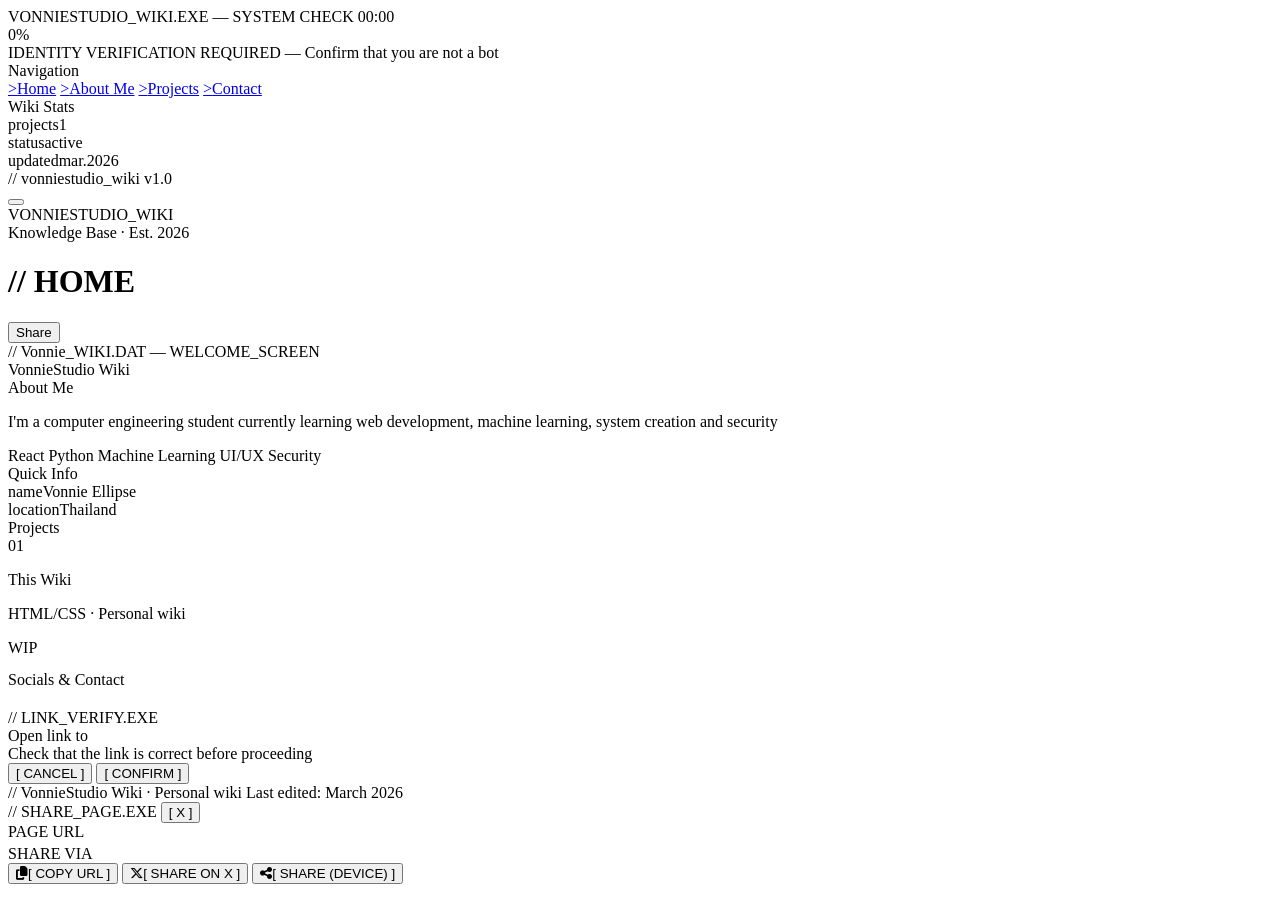
==== index.html @ 4f205978 "Update index.html" ====
<!DOCTYPE html>
<html lang="th">
<head>
<meta charset="UTF-8">
<meta name="viewport" content="width=device-width, initial-scale=1.0">
<title>VonnieStydio Wiki</title>
<link rel="stylesheet" href="style.css">
</head>
<body>

<div id="loader">
  <div class="ld-window">
    <div class="ld-titlebar">
      <span>VONNIESTUDIO_WIKI.EXE &mdash; SYSTEM CHECK</span>
      <span id="ld-time">00:00</span>
    </div>
    <div class="ld-body">
      <div class="ld-scan-rows" id="ld-scan-rows"></div>
      <div class="ld-bar-row">
        <div class="ld-bar-wrap"><div class="ld-bar-fill" id="ld-bar"></div></div>
        <div class="ld-pct" id="ld-pct">0%</div>
      </div>
      <div class="ld-captcha-wrap" id="ld-captcha">
        <div class="ld-captcha-label"><span>IDENTITY VERIFICATION REQUIRED</span> — Confirm that you are not a bot</div>
        <div id="recaptcha-box"></div>
      </div>
    </div>
  </div>
</div>
<script src="https://www.google.com/recaptcha/api.js" async defer></script>

<div id="app">

<div class="drawer-overlay" id="overlay" onclick="closeDrawer()"></div>

<aside class="drawer" id="drawer">
  <div class="drawer-nav-label">Navigation</div>
  <a class="drawer-link active" href="#"><span class="drawer-link-icon">&gt;</span>Home</a>
  <a class="drawer-link" href="#"><span class="drawer-link-icon">&gt;</span>About Me</a>
  <a class="drawer-link" href="#"><span class="drawer-link-icon">&gt;</span>Projects</a>
  <a class="drawer-link" href="#"><span class="drawer-link-icon">&gt;</span>Contact</a>
  <div class="drawer-divider"></div>
  <div class="drawer-nav-label">Wiki Stats</div>
  <div class="drawer-stats-section">
    <div class="drawer-stat-row"><span class="drawer-stat-key">projects</span><span class="drawer-stat-val">1</span></div>
    <div class="drawer-stat-row"><span class="drawer-stat-key">status</span><span class="drawer-stat-val" style="color:var(--green)">active</span></div>
    <div class="drawer-stat-row"><span class="drawer-stat-key">updated</span><span class="drawer-stat-val">mar.2026</span></div>
  </div>
  <div class="drawer-footer">// vonniestudio_wiki v1.0</div>
</aside>

<nav class="topnav">
  <div class="nav-left">
    <button class="hamburger" id="hamburger" onclick="toggleDrawer()">
      <span></span><span></span><span></span>
    </button>
  </div>
  <div class="nav-center">
    <img class="nav-logo-img" src="FSP_Logo.png" alt="logo" onerror="this.style.display='none'">
    <div class="nav-titles">
      <div class="nav-title">VONNIESTUDIO_WIKI</div>
      <div class="nav-subtitle">Knowledge Base · Est. 2026</div>
      </div>
    <img class="nav-logo-img" src="FSP_Logo.png" alt="logo" onerror="this.style.display='none'">
  </div>
</nav>

<div class="layout">
<main class="main">

  <div class="page-header">
    <h1 class="page-title">// HOME</h1>
    <div class="page-header-line"></div>
    <button class="page-btn" onclick="openShare()">Share</button>
  </div>

  <div class="wiki-banner" style="animation:cardIn .5s ease both;">
    <div class="banner-eyebrow">// Vonnie_WIKI.DAT — WELCOME_SCREEN</div>
    <div class="banner-title">Vonnie<span>Studio</span> Wiki</div>
    <div class="banner-divider"></div>
  </div>

  <div class="grid-2">
    <div class="wiki-card">
      <div class="wiki-card-header">About Me</div>
      <div class="wiki-card-body">
        <p class="about-text">I'm a computer engineering student currently learning web development, machine learning, system creation and security</p>
        <div class="tag-row">
          <span class="wiki-tag tag-cyan">React</span>
          <span class="wiki-tag tag-cyan">Python</span>
          <span class="wiki-tag tag-gold">Machine Learning</span>
          <span class="wiki-tag tag-purple">UI/UX</span>
          <span class="wiki-tag tag-green">Security</span>
        </div>
      </div>
    </div>
    <div class="wiki-card">
      <div class="wiki-card-header">Quick Info</div>
      <div class="wiki-card-body">
        <div class="info-row"><span class="info-key">name</span><span class="info-val hl">Vonnie Ellipse</span></div>
        <div class="info-row"><span class="info-key">location</span><span class="info-val">Thailand</span></div>
      </div>
    </div>
  </div>

  <div style="margin-bottom:14px;">
    <div class="wiki-card" style="animation:cardIn .4s ease .15s both;">
      <div class="wiki-card-header">Projects</div>
      <div class="wiki-card-body">
        <div class="project-entry">
          <span class="proj-num">01</span>
          <div class="proj-info">
            <p class="proj-name">This Wiki</p>
            <p class="proj-desc">HTML/CSS · Personal wiki</p>
          </div>
          <span class="proj-badge badge-wip">WIP</span>
        </div>
      </div>
    </div>
  </div>

  <div class="wiki-card" style="margin-bottom:20px;animation:cardIn .4s ease .25s both;">
    <div class="wiki-card-header">Socials &amp; Contact</div>
    <div class="wiki-card-body" id="social-grid" style="display:grid;grid-template-columns:1fr 1fr;gap:0 24px"></div>
  </div>

  <link rel="stylesheet" href="https://cdnjs.cloudflare.com/ajax/libs/font-awesome/6.5.0/css/all.min.css">
  

  <!-- LINK CONFIRM MODAL -->
  <div id="link-modal" class="link-modal-overlay" onclick="if(event.target===this)closeModal()">
    <div class="link-modal-box">
      <div class="link-modal-header">// LINK_VERIFY.EXE</div>
      <div class="link-modal-body">
        <div class="link-modal-label">Open link to <span id="modal-name"></span></div>
        <div class="link-modal-url" id="modal-url"></div>
        <div class="link-modal-warn">Check that the link is correct before proceeding</div>
        <div class="link-modal-actions">
          <button class="link-btn-cancel" onclick="closeModal()">[ CANCEL ]</button>
          <button class="link-btn-confirm" id="modal-confirm">[ CONFIRM ]</button>
        </div>
      </div>
    </div>
  </div>

</main>
</div>

<footer class="wiki-footer">
  <span>// VonnieStudio Wiki · Personal wiki</span>
  <span>Last edited: March 2026</span>
</footer>

</div>

<!-- SHARE MODAL -->
<div id="share-modal" class="share-modal-overlay" onclick="if(event.target===this)closeShare()">
  <div class="share-modal-box">
    <div class="share-modal-header">
      <span>// SHARE_PAGE.EXE</span>
      <button class="share-modal-close" onclick="closeShare()">[ X ]</button>
    </div>
    <div class="share-modal-body">
      <div class="share-label">PAGE URL</div>
      <div class="share-url-box" id="share-url-display"></div>
      <div class="share-label" style="margin-top:4px;">SHARE VIA</div>
      <div class="share-actions">
        <button class="share-btn share-btn-copy" onclick="shareAction('copy')">
          <i class="fa-solid fa-copy"></i>[ COPY URL ]
        </button>
        <button class="share-btn share-btn-x" onclick="shareAction('x')">
          <i class="fa-brands fa-x-twitter"></i>[ SHARE ON X ]
        </button>
        <button class="share-btn share-btn-native" onclick="shareAction('native')" id="share-native-btn">
          <i class="fa-solid fa-share-nodes"></i>[ SHARE (DEVICE) ]
        </button>
      </div>
      <div class="share-toast" id="share-toast"></div>
    </div>
  </div>
</div>
<script src="script.js"></script>
</body>
</html>
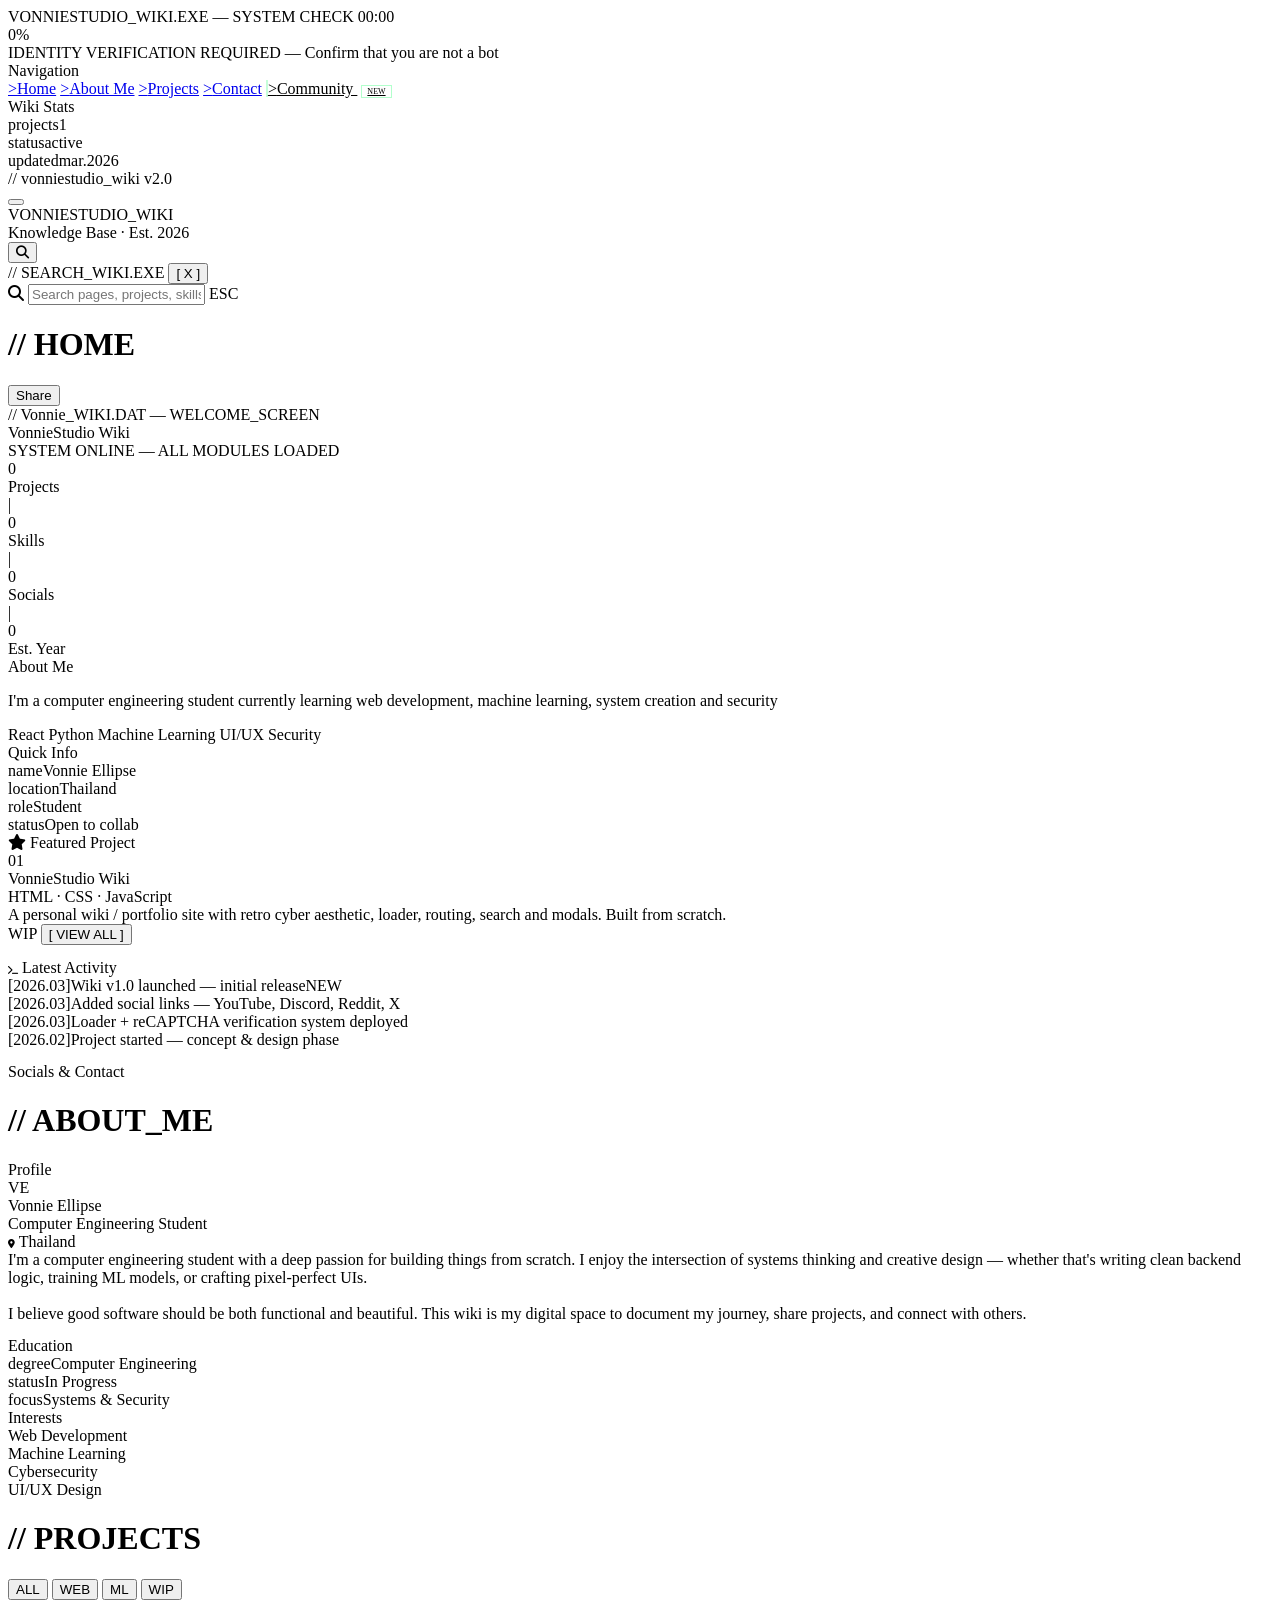
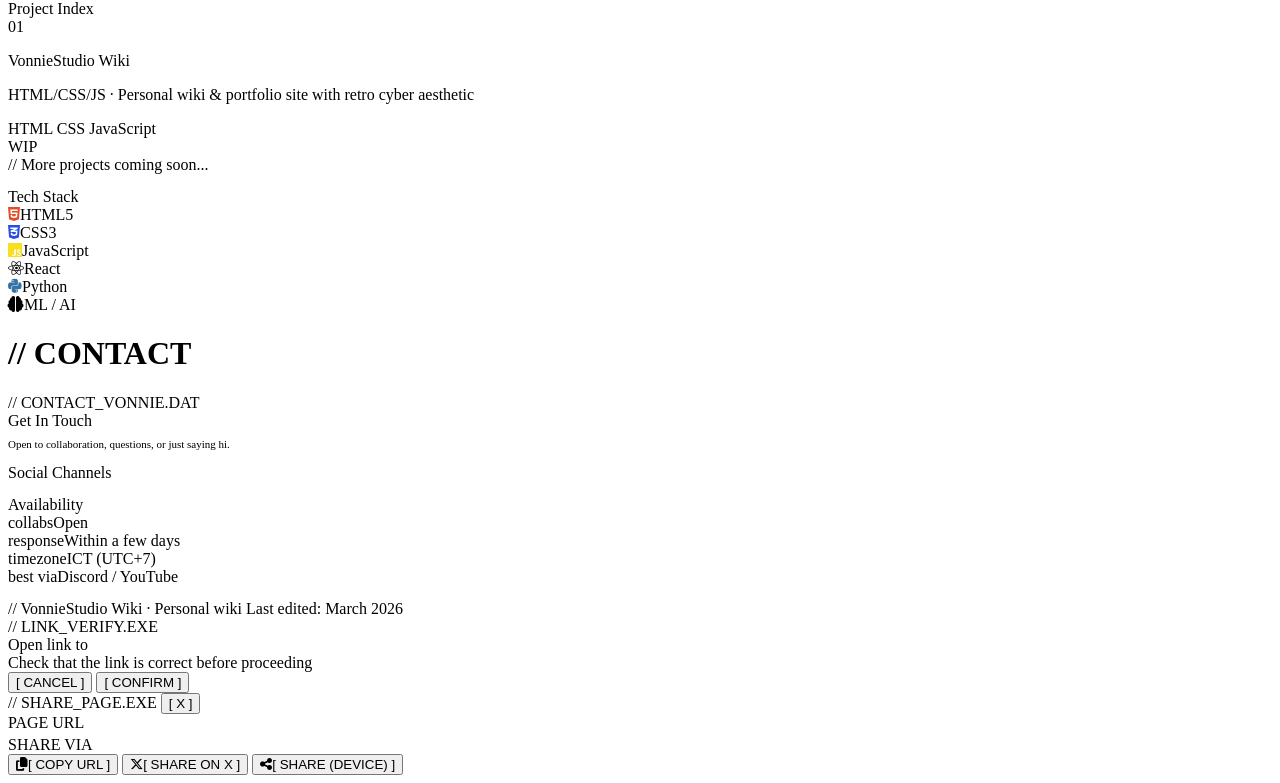
==== commit 6638a502: "Update index.html" ====
--- a/index.html
+++ b/index.html
@@ -3,11 +3,13 @@
 <head>
 <meta charset="UTF-8">
 <meta name="viewport" content="width=device-width, initial-scale=1.0">
-<title>VonnieStydio Wiki</title>
+<title>VonnieStudio Wiki</title>
 <link rel="stylesheet" href="style.css">
+<link rel="stylesheet" href="https://cdnjs.cloudflare.com/ajax/libs/font-awesome/6.5.0/css/all.min.css">
 </head>
 <body>
 
+<!-- LOADER -->
 <div id="loader">
   <div class="ld-window">
     <div class="ld-titlebar">
@@ -29,16 +31,18 @@
 </div>
 <script src="https://www.google.com/recaptcha/api.js" async defer></script>
 
+<!-- APP -->
 <div id="app">
 
 <div class="drawer-overlay" id="overlay" onclick="closeDrawer()"></div>
 
 <aside class="drawer" id="drawer">
   <div class="drawer-nav-label">Navigation</div>
-  <a class="drawer-link active" href="#"><span class="drawer-link-icon">&gt;</span>Home</a>
-  <a class="drawer-link" href="#"><span class="drawer-link-icon">&gt;</span>About Me</a>
-  <a class="drawer-link" href="#"><span class="drawer-link-icon">&gt;</span>Projects</a>
-  <a class="drawer-link" href="#"><span class="drawer-link-icon">&gt;</span>Contact</a>
+  <a class="drawer-link" data-page="home" href="#" onclick="navigate('home');closeDrawer();return false;"><span class="drawer-link-icon">&gt;</span>Home</a>
+  <a class="drawer-link" data-page="about" href="#" onclick="navigate('about');closeDrawer();return false;"><span class="drawer-link-icon">&gt;</span>About Me</a>
+  <a class="drawer-link" data-page="projects" href="#" onclick="navigate('projects');closeDrawer();return false;"><span class="drawer-link-icon">&gt;</span>Projects</a>
+  <a class="drawer-link" data-page="contact" href="#" onclick="navigate('contact');closeDrawer();return false;"><span class="drawer-link-icon">&gt;</span>Contact</a>
+  <a class="drawer-link" href="community.html" style="color:var(--green);border-left:2px solid rgba(64,255,128,.3);"><span class="drawer-link-icon">&gt;</span>Community <span style="font-size:8px;color:var(--green);border:1px solid rgba(64,255,128,.4);padding:1px 5px;margin-left:4px;">NEW</span></a>
   <div class="drawer-divider"></div>
   <div class="drawer-nav-label">Wiki Stats</div>
   <div class="drawer-stats-section">
@@ -46,7 +50,7 @@
     <div class="drawer-stat-row"><span class="drawer-stat-key">status</span><span class="drawer-stat-val" style="color:var(--green)">active</span></div>
     <div class="drawer-stat-row"><span class="drawer-stat-key">updated</span><span class="drawer-stat-val">mar.2026</span></div>
   </div>
-  <div class="drawer-footer">// vonniestudio_wiki v1.0</div>
+  <div class="drawer-footer">// vonniestudio_wiki v2.0</div>
 </aside>
 
 <nav class="topnav">
@@ -60,85 +64,263 @@
     <div class="nav-titles">
       <div class="nav-title">VONNIESTUDIO_WIKI</div>
       <div class="nav-subtitle">Knowledge Base · Est. 2026</div>
-      </div>
+    </div>
     <img class="nav-logo-img" src="FSP_Logo.png" alt="logo" onerror="this.style.display='none'">
   </div>
+  <div class="nav-right-area">
+    <button class="search-toggle-btn" id="searchToggleBtn" onclick="toggleSearch()" title="Search">
+      <i class="fa-solid fa-magnifying-glass"></i>
+    </button>
+  </div>
 </nav>
+
+<!-- SEARCH OVERLAY -->
+<div class="search-overlay" id="searchOverlay" onclick="if(event.target===this)closeSearch()">
+  <div class="search-box">
+    <div class="search-box-header">
+      <span>// SEARCH_WIKI.EXE</span>
+      <button class="search-close" onclick="closeSearch()">[ X ]</button>
+    </div>
+    <div class="search-input-wrap">
+      <i class="fa-solid fa-magnifying-glass search-icon"></i>
+      <input type="text" class="search-input" id="searchInput" placeholder="Search pages, projects, skills..." autocomplete="off" oninput="doSearch(this.value)">
+      <span class="search-shortcut">ESC</span>
+    </div>
+    <div class="search-results" id="searchResults"></div>
+  </div>
+</div>
 
 <div class="layout">
 <main class="main">
 
-  <div class="page-header">
-    <h1 class="page-title">// HOME</h1>
-    <div class="page-header-line"></div>
-    <button class="page-btn" onclick="openShare()">Share</button>
-  </div>
-
-  <div class="wiki-banner" style="animation:cardIn .5s ease both;">
-    <div class="banner-eyebrow">// Vonnie_WIKI.DAT — WELCOME_SCREEN</div>
-    <div class="banner-title">Vonnie<span>Studio</span> Wiki</div>
-    <div class="banner-divider"></div>
-  </div>
-
-  <div class="grid-2">
-    <div class="wiki-card">
-      <div class="wiki-card-header">About Me</div>
-      <div class="wiki-card-body">
-        <p class="about-text">I'm a computer engineering student currently learning web development, machine learning, system creation and security</p>
-        <div class="tag-row">
-          <span class="wiki-tag tag-cyan">React</span>
-          <span class="wiki-tag tag-cyan">Python</span>
-          <span class="wiki-tag tag-gold">Machine Learning</span>
-          <span class="wiki-tag tag-purple">UI/UX</span>
-          <span class="wiki-tag tag-green">Security</span>
-        </div>
-      </div>
-    </div>
-    <div class="wiki-card">
-      <div class="wiki-card-header">Quick Info</div>
-      <div class="wiki-card-body">
-        <div class="info-row"><span class="info-key">name</span><span class="info-val hl">Vonnie Ellipse</span></div>
-        <div class="info-row"><span class="info-key">location</span><span class="info-val">Thailand</span></div>
-      </div>
-    </div>
-  </div>
-
-  <div style="margin-bottom:14px;">
-    <div class="wiki-card" style="animation:cardIn .4s ease .15s both;">
-      <div class="wiki-card-header">Projects</div>
-      <div class="wiki-card-body">
-        <div class="project-entry">
+  <!-- ===== HOME PAGE ===== -->
+  <div class="page" id="page-home">
+    <div class="page-header">
+      <h1 class="page-title">// HOME</h1>
+      <div class="page-header-line"></div>
+      <button class="page-btn" onclick="openShare()">Share</button>
+    </div>
+
+    <div class="wiki-banner" style="animation:cardIn .5s ease both;">
+      <div class="banner-eyebrow">// Vonnie_WIKI.DAT — WELCOME_SCREEN</div>
+      <div class="banner-title" id="typedTitle">Vonnie<span>Studio</span> Wiki</div>
+      <div class="banner-divider"></div>
+      <div class="banner-glitch-line" id="glitchLine">SYSTEM ONLINE — ALL MODULES LOADED</div>
+    </div>
+
+    <!-- Stats Counter Row -->
+    <div class="stats-row" style="animation:cardIn .4s ease .05s both;">
+      <div class="stat-block">
+        <div class="stat-num" data-count="1">0</div>
+        <div class="stat-label">Projects</div>
+      </div>
+      <div class="stat-sep">|</div>
+      <div class="stat-block">
+        <div class="stat-num" data-count="5">0</div>
+        <div class="stat-label">Skills</div>
+      </div>
+      <div class="stat-sep">|</div>
+      <div class="stat-block">
+        <div class="stat-num" data-count="4">0</div>
+        <div class="stat-label">Socials</div>
+      </div>
+      <div class="stat-sep">|</div>
+      <div class="stat-block">
+        <div class="stat-num" data-count="2026">0</div>
+        <div class="stat-label">Est. Year</div>
+      </div>
+    </div>
+
+    <div class="grid-2" style="animation:cardIn .4s ease .08s both;">
+      <div class="wiki-card">
+        <div class="wiki-card-header">About Me</div>
+        <div class="wiki-card-body">
+          <p class="about-text">I'm a computer engineering student currently learning web development, machine learning, system creation and security</p>
+          <div class="tag-row">
+            <span class="wiki-tag tag-cyan">React</span>
+            <span class="wiki-tag tag-cyan">Python</span>
+            <span class="wiki-tag tag-gold">Machine Learning</span>
+            <span class="wiki-tag tag-purple">UI/UX</span>
+            <span class="wiki-tag tag-green">Security</span>
+          </div>
+        </div>
+      </div>
+      <div class="wiki-card">
+        <div class="wiki-card-header">Quick Info</div>
+        <div class="wiki-card-body">
+          <div class="info-row"><span class="info-key">name</span><span class="info-val hl">Vonnie Ellipse</span></div>
+          <div class="info-row"><span class="info-key">location</span><span class="info-val">Thailand</span></div>
+          <div class="info-row"><span class="info-key">role</span><span class="info-val">Student</span></div>
+          <div class="info-row"><span class="info-key">status</span><span class="info-val" style="color:var(--green)">Open to collab</span></div>
+        </div>
+      </div>
+    </div>
+
+    <!-- Featured Project -->
+    <div class="wiki-card featured-project-card" style="margin-bottom:14px;animation:cardIn .4s ease .12s both;">
+      <div class="wiki-card-header"><i class="fa-solid fa-star"></i> Featured Project</div>
+      <div class="wiki-card-body">
+        <div class="featured-proj-inner">
+          <div class="featured-proj-left">
+            <div class="featured-proj-num">01</div>
+            <div>
+              <div class="featured-proj-name">VonnieStudio Wiki</div>
+              <div class="featured-proj-tech">HTML · CSS · JavaScript</div>
+              <div class="featured-proj-desc">A personal wiki / portfolio site with retro cyber aesthetic, loader, routing, search and modals. Built from scratch.</div>
+            </div>
+          </div>
+          <div class="featured-proj-right">
+            <span class="proj-badge badge-wip">WIP</span>
+            <button class="featured-proj-btn" onclick="navigate('projects')">[ VIEW ALL ]</button>
+          </div>
+        </div>
+      </div>
+    </div>
+
+    <!-- Latest Activity Log -->
+    <div class="wiki-card" style="margin-bottom:14px;animation:cardIn .4s ease .16s both;">
+      <div class="wiki-card-header"><i class="fa-solid fa-terminal" style="font-size:9px;color:var(--cyan)"></i> Latest Activity</div>
+      <div class="wiki-card-body">
+        <div class="log-entry"><span class="log-date">[2026.03]</span><span class="log-msg">Wiki v1.0 launched — initial release</span><span class="log-badge log-new">NEW</span></div>
+        <div class="log-entry"><span class="log-date">[2026.03]</span><span class="log-msg">Added social links — YouTube, Discord, Reddit, X</span></div>
+        <div class="log-entry"><span class="log-date">[2026.03]</span><span class="log-msg">Loader + reCAPTCHA verification system deployed</span></div>
+        <div class="log-entry"><span class="log-date">[2026.02]</span><span class="log-msg">Project started — concept &amp; design phase</span></div>
+      </div>
+    </div>
+
+    <div class="wiki-card" style="margin-bottom:20px;animation:cardIn .4s ease .2s both;">
+      <div class="wiki-card-header">Socials &amp; Contact</div>
+      <div class="wiki-card-body" id="social-grid" style="display:grid;grid-template-columns:1fr 1fr;gap:0 24px"></div>
+    </div>
+  </div>
+
+  <!-- ===== ABOUT PAGE ===== -->
+  <div class="page hidden" id="page-about">
+    <div class="page-header">
+      <h1 class="page-title">// ABOUT_ME</h1>
+      <div class="page-header-line"></div>
+    </div>
+    <div class="wiki-card" style="margin-bottom:14px;animation:cardIn .4s ease both;">
+      <div class="wiki-card-header">Profile</div>
+      <div class="wiki-card-body">
+        <div class="profile-block">
+          <div class="profile-avatar">
+            <div class="profile-avatar-inner">VE</div>
+          </div>
+          <div class="profile-info">
+            <div class="profile-name">Vonnie Ellipse</div>
+            <div class="profile-role">Computer Engineering Student</div>
+            <div class="profile-loc"><i class="fa-solid fa-location-dot" style="color:var(--cyan);font-size:9px;"></i> Thailand</div>
+          </div>
+        </div>
+        <div class="about-long-text">
+          I'm a computer engineering student with a deep passion for building things from scratch. I enjoy the intersection of systems thinking and creative design — whether that's writing clean backend logic, training ML models, or crafting pixel-perfect UIs.<br><br>
+          I believe good software should be both functional and beautiful. This wiki is my digital space to document my journey, share projects, and connect with others.
+        </div>
+      </div>
+    </div>
+
+    <div class="grid-2" style="animation:cardIn .4s ease .12s both;">
+      <div class="wiki-card">
+        <div class="wiki-card-header">Education</div>
+        <div class="wiki-card-body">
+          <div class="info-row"><span class="info-key">degree</span><span class="info-val">Computer Engineering</span></div>
+          <div class="info-row"><span class="info-key">status</span><span class="info-val" style="color:var(--green)">In Progress</span></div>
+          <div class="info-row"><span class="info-key">focus</span><span class="info-val">Systems & Security</span></div>
+        </div>
+      </div>
+      <div class="wiki-card">
+        <div class="wiki-card-header">Interests</div>
+        <div class="wiki-card-body">
+          <div class="tag-row" style="flex-direction:column;gap:6px;">
+            <div><span class="wiki-tag tag-cyan">Web Development</span></div>
+            <div><span class="wiki-tag tag-gold">Machine Learning</span></div>
+            <div><span class="wiki-tag tag-green">Cybersecurity</span></div>
+            <div><span class="wiki-tag tag-purple">UI/UX Design</span></div>
+          </div>
+        </div>
+      </div>
+    </div>
+  </div>
+
+  <!-- ===== PROJECTS PAGE ===== -->
+  <div class="page hidden" id="page-projects">
+    <div class="page-header">
+      <h1 class="page-title">// PROJECTS</h1>
+      <div class="page-header-line"></div>
+      <div class="proj-filter-row">
+        <button class="proj-filter active" data-filter="all" onclick="filterProjects('all')">ALL</button>
+        <button class="proj-filter" data-filter="web" onclick="filterProjects('web')">WEB</button>
+        <button class="proj-filter" data-filter="ml" onclick="filterProjects('ml')">ML</button>
+        <button class="proj-filter" data-filter="wip" onclick="filterProjects('wip')">WIP</button>
+      </div>
+    </div>
+
+    <div class="wiki-card" style="margin-bottom:14px;animation:cardIn .4s ease both;">
+      <div class="wiki-card-header">Project Index</div>
+      <div class="wiki-card-body" id="projects-list">
+        <div class="project-entry" data-tags="web wip">
           <span class="proj-num">01</span>
           <div class="proj-info">
-            <p class="proj-name">This Wiki</p>
-            <p class="proj-desc">HTML/CSS · Personal wiki</p>
+            <p class="proj-name">VonnieStudio Wiki</p>
+            <p class="proj-desc">HTML/CSS/JS · Personal wiki &amp; portfolio site with retro cyber aesthetic</p>
+            <div class="tag-row" style="margin-top:6px;">
+              <span class="wiki-tag tag-cyan">HTML</span>
+              <span class="wiki-tag tag-cyan">CSS</span>
+              <span class="wiki-tag tag-cyan">JavaScript</span>
+            </div>
           </div>
           <span class="proj-badge badge-wip">WIP</span>
         </div>
-      </div>
-    </div>
-  </div>
-
-  <div class="wiki-card" style="margin-bottom:20px;animation:cardIn .4s ease .25s both;">
-    <div class="wiki-card-header">Socials &amp; Contact</div>
-    <div class="wiki-card-body" id="social-grid" style="display:grid;grid-template-columns:1fr 1fr;gap:0 24px"></div>
-  </div>
-
-  <link rel="stylesheet" href="https://cdnjs.cloudflare.com/ajax/libs/font-awesome/6.5.0/css/all.min.css">
-  
-
-  <!-- LINK CONFIRM MODAL -->
-  <div id="link-modal" class="link-modal-overlay" onclick="if(event.target===this)closeModal()">
-    <div class="link-modal-box">
-      <div class="link-modal-header">// LINK_VERIFY.EXE</div>
-      <div class="link-modal-body">
-        <div class="link-modal-label">Open link to <span id="modal-name"></span></div>
-        <div class="link-modal-url" id="modal-url"></div>
-        <div class="link-modal-warn">Check that the link is correct before proceeding</div>
-        <div class="link-modal-actions">
-          <button class="link-btn-cancel" onclick="closeModal()">[ CANCEL ]</button>
-          <button class="link-btn-confirm" id="modal-confirm">[ CONFIRM ]</button>
-        </div>
+        <div class="proj-empty-hint">
+          <span class="proj-empty-text">// More projects coming soon...</span>
+        </div>
+      </div>
+    </div>
+
+    <div class="wiki-card" style="animation:cardIn .4s ease .08s both;">
+      <div class="wiki-card-header">Tech Stack</div>
+      <div class="wiki-card-body">
+        <div class="stack-grid">
+          <div class="stack-item"><i class="fa-brands fa-html5" style="color:#e34c26"></i><span>HTML5</span></div>
+          <div class="stack-item"><i class="fa-brands fa-css3-alt" style="color:#264de4"></i><span>CSS3</span></div>
+          <div class="stack-item"><i class="fa-brands fa-js" style="color:#f7df1e"></i><span>JavaScript</span></div>
+          <div class="stack-item"><i class="fa-brands fa-react" style="color:var(--cyan)"></i><span>React</span></div>
+          <div class="stack-item"><i class="fa-brands fa-python" style="color:#3572A5"></i><span>Python</span></div>
+          <div class="stack-item"><i class="fa-solid fa-brain" style="color:var(--purple)"></i><span>ML / AI</span></div>
+        </div>
+      </div>
+    </div>
+  </div>
+
+  <!-- ===== CONTACT PAGE ===== -->
+  <div class="page hidden" id="page-contact">
+    <div class="page-header">
+      <h1 class="page-title">// CONTACT</h1>
+      <div class="page-header-line"></div>
+    </div>
+
+    <div class="wiki-banner" style="animation:cardIn .4s ease both;margin-bottom:14px;">
+      <div class="banner-eyebrow">// CONTACT_VONNIE.DAT</div>
+      <div class="banner-title" style="font-size:16px;">Get In Touch</div>
+      <div class="banner-divider"></div>
+      <div style="font-family:var(--mono);font-size:11px;color:var(--text-sub);margin-top:8px;">
+        Open to collaboration, questions, or just saying hi.
+      </div>
+    </div>
+
+    <div class="wiki-card" style="margin-bottom:14px;animation:cardIn .4s ease .06s both;">
+      <div class="wiki-card-header">Social Channels</div>
+      <div class="wiki-card-body" id="contact-social-grid"></div>
+    </div>
+
+    <div class="wiki-card" style="margin-bottom:14px;animation:cardIn .4s ease .1s both;">
+      <div class="wiki-card-header">Availability</div>
+      <div class="wiki-card-body">
+        <div class="info-row"><span class="info-key">collabs</span><span class="info-val" style="color:var(--green)">Open</span></div>
+        <div class="info-row"><span class="info-key">response</span><span class="info-val">Within a few days</span></div>
+        <div class="info-row"><span class="info-key">timezone</span><span class="info-val">ICT (UTC+7)</span></div>
+        <div class="info-row"><span class="info-key">best via</span><span class="info-val hl">Discord / YouTube</span></div>
       </div>
     </div>
   </div>
@@ -151,6 +333,22 @@
   <span>Last edited: March 2026</span>
 </footer>
 
+</div><!-- end #app -->
+
+<!-- LINK CONFIRM MODAL -->
+<div id="link-modal" class="link-modal-overlay" onclick="if(event.target===this)closeModal()">
+  <div class="link-modal-box">
+    <div class="link-modal-header">// LINK_VERIFY.EXE</div>
+    <div class="link-modal-body">
+      <div class="link-modal-label">Open link to <span id="modal-name"></span></div>
+      <div class="link-modal-url" id="modal-url"></div>
+      <div class="link-modal-warn">Check that the link is correct before proceeding</div>
+      <div class="link-modal-actions">
+        <button class="link-btn-cancel" onclick="closeModal()">[ CANCEL ]</button>
+        <button class="link-btn-confirm" id="modal-confirm">[ CONFIRM ]</button>
+      </div>
+    </div>
+  </div>
 </div>
 
 <!-- SHARE MODAL -->
@@ -179,6 +377,7 @@
     </div>
   </div>
 </div>
+
 <script src="script.js"></script>
 </body>
 </html>
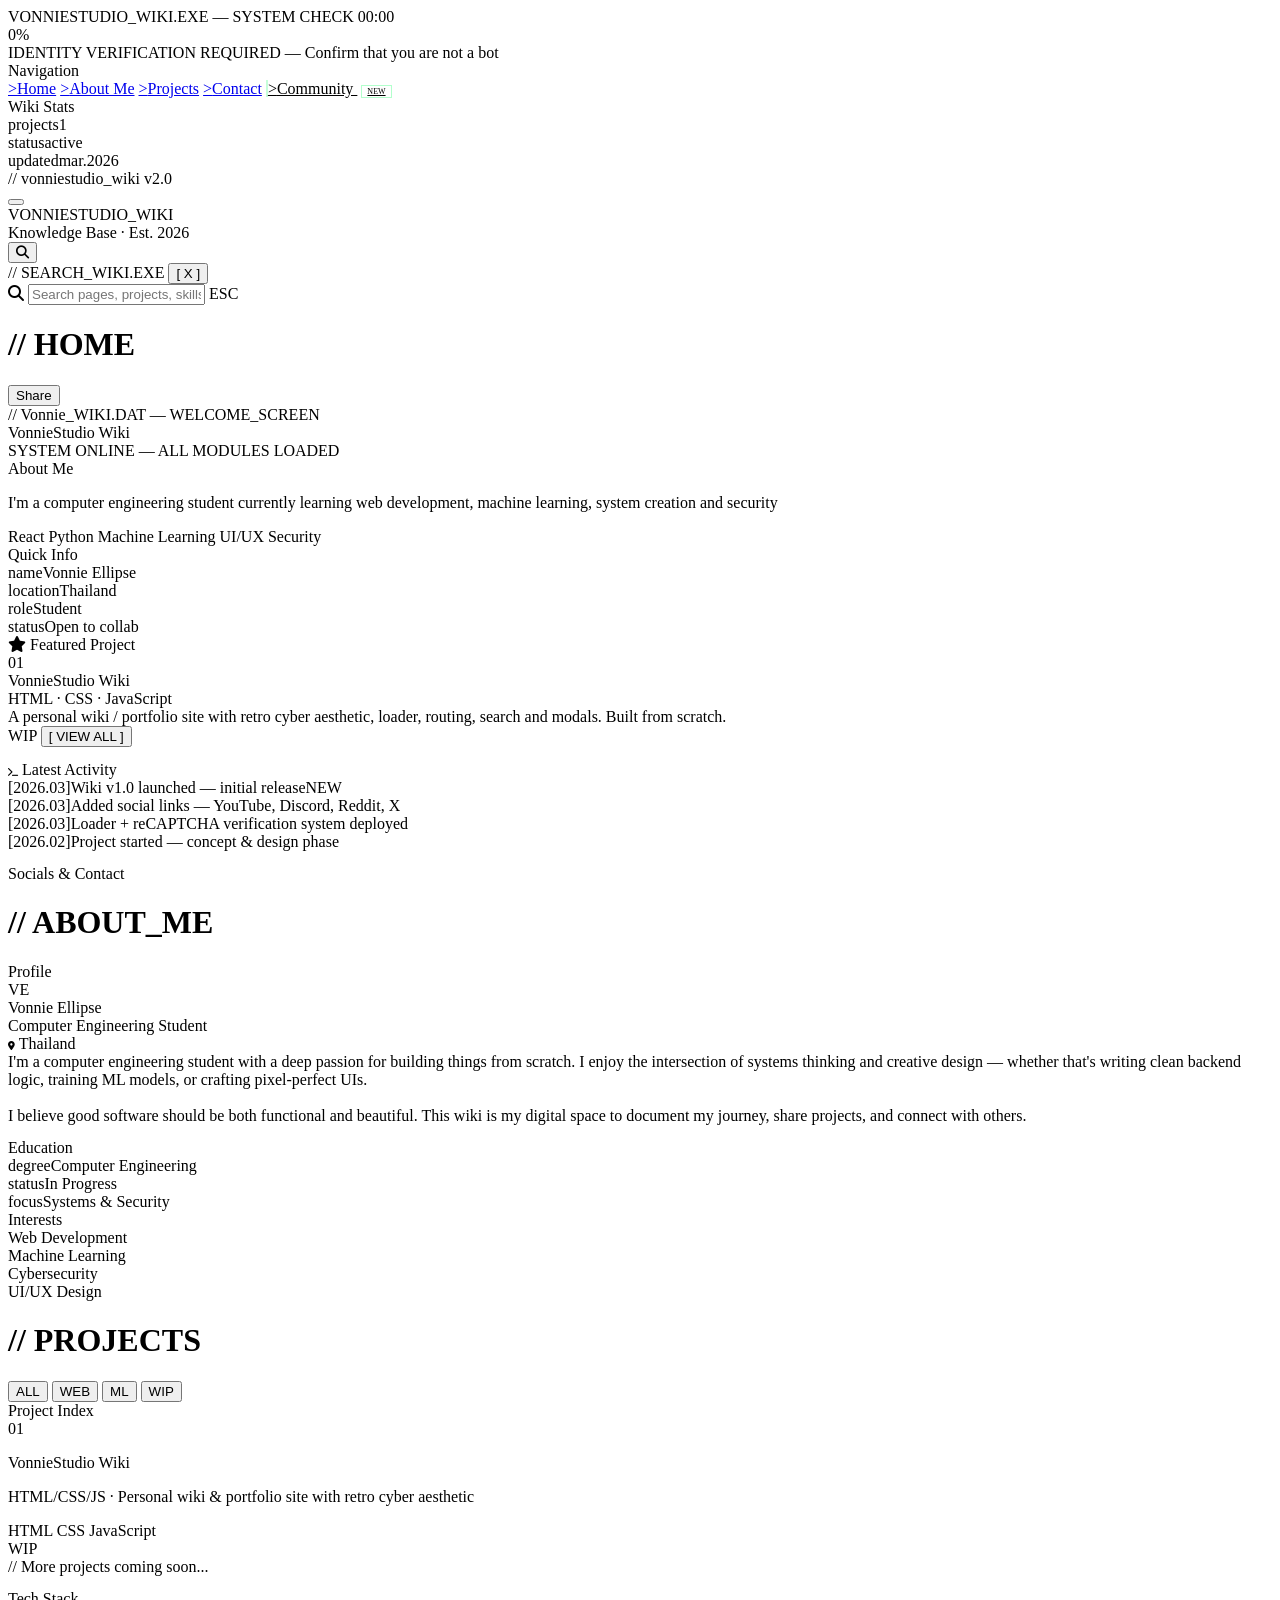
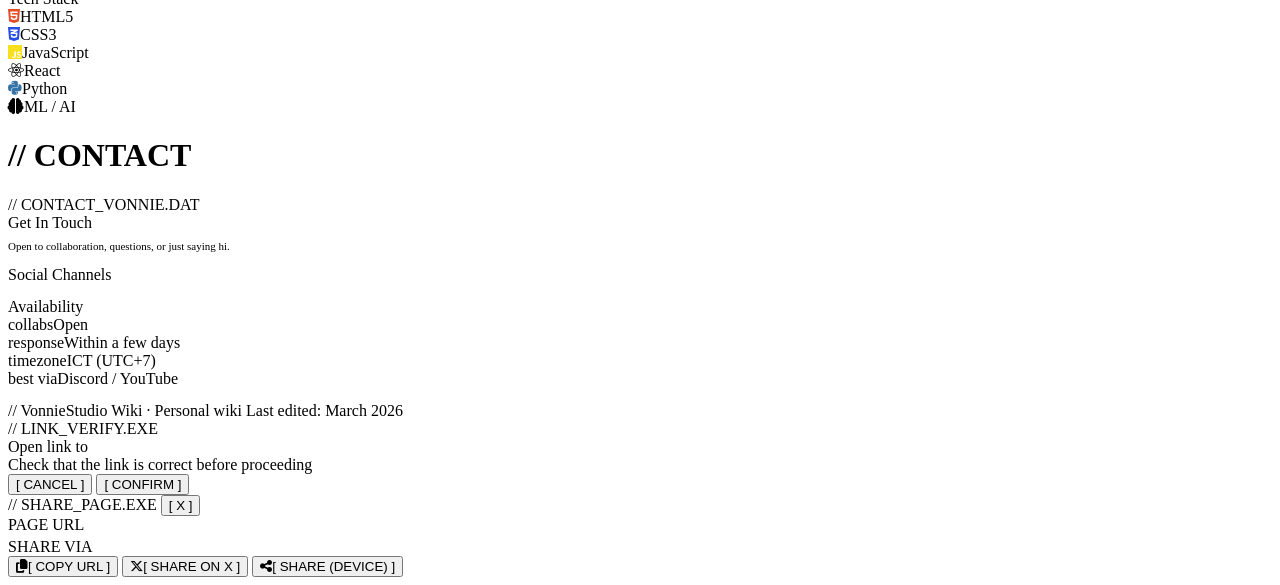
==== commit 975c0459: "Update index.html" ====
--- a/index.html
+++ b/index.html
@@ -106,29 +106,6 @@
       <div class="banner-title" id="typedTitle">Vonnie<span>Studio</span> Wiki</div>
       <div class="banner-divider"></div>
       <div class="banner-glitch-line" id="glitchLine">SYSTEM ONLINE — ALL MODULES LOADED</div>
-    </div>
-
-    <!-- Stats Counter Row -->
-    <div class="stats-row" style="animation:cardIn .4s ease .05s both;">
-      <div class="stat-block">
-        <div class="stat-num" data-count="1">0</div>
-        <div class="stat-label">Projects</div>
-      </div>
-      <div class="stat-sep">|</div>
-      <div class="stat-block">
-        <div class="stat-num" data-count="5">0</div>
-        <div class="stat-label">Skills</div>
-      </div>
-      <div class="stat-sep">|</div>
-      <div class="stat-block">
-        <div class="stat-num" data-count="4">0</div>
-        <div class="stat-label">Socials</div>
-      </div>
-      <div class="stat-sep">|</div>
-      <div class="stat-block">
-        <div class="stat-num" data-count="2026">0</div>
-        <div class="stat-label">Est. Year</div>
-      </div>
     </div>
 
     <div class="grid-2" style="animation:cardIn .4s ease .08s both;">
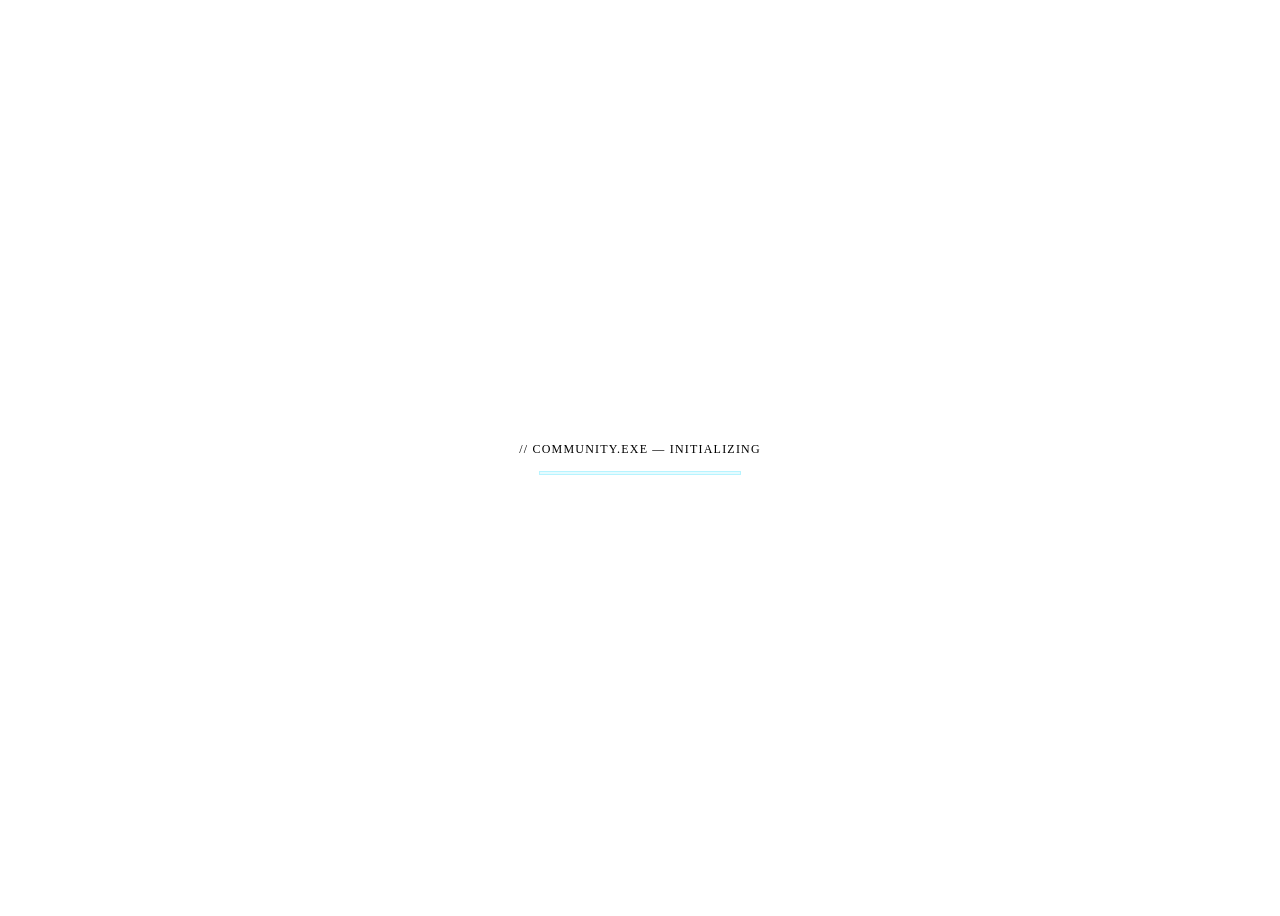
==== commit 46181840: "Update index.html" ====
--- a/index.html
+++ b/index.html
@@ -1,360 +1,1493 @@
 <!DOCTYPE html>
-<html lang="th">
+<html lang="en">
 <head>
 <meta charset="UTF-8">
 <meta name="viewport" content="width=device-width, initial-scale=1.0">
-<title>VonnieStudio Wiki</title>
+<title>VonnieStudio Community</title>
 <link rel="stylesheet" href="style.css">
 <link rel="stylesheet" href="https://cdnjs.cloudflare.com/ajax/libs/font-awesome/6.5.0/css/all.min.css">
+<style>
+/* AUTH */
+.auth-screen { min-height:100vh; display:flex; align-items:center; justify-content:center; background:var(--bg); padding:20px; }
+.auth-window { width:420px; max-width:95vw; background:var(--bg-card); border:1px solid var(--cyan-border); box-shadow:0 0 40px var(--cyan-glow); position:relative; animation:fadeUp .4s ease both; }
+.auth-window::before,.auth-window::after { content:""; position:absolute; width:8px; height:8px; border-color:var(--cyan); border-style:solid; }
+.auth-window::before { top:-1px; left:-1px; border-width:2px 0 0 2px; }
+.auth-window::after  { bottom:-1px; right:-1px; border-width:0 2px 2px 0; }
+.auth-titlebar { background:rgba(0,212,255,.08); border-bottom:1px solid rgba(0,212,255,.3); padding:8px 16px; font-family:var(--mono); font-size:10px; color:var(--cyan); letter-spacing:.14em; display:flex; justify-content:space-between; }
+.auth-body { padding:28px 24px; }
+.auth-logo { text-align:center; margin-bottom:24px; }
+.auth-logo-title { font-family:var(--mono); font-size:18px; color:var(--cyan); letter-spacing:.08em; text-shadow:0 0 16px var(--cyan); }
+.auth-logo-sub { font-family:var(--mono); font-size:9px; color:var(--text-dim); letter-spacing:.16em; margin-top:4px; }
+.auth-tabs { display:flex; margin-bottom:20px; border-bottom:1px solid rgba(0,212,255,.2); }
+.auth-tab { flex:1; padding:8px; font-family:var(--mono); font-size:10px; letter-spacing:.1em; text-align:center; background:none; border:none; color:var(--text-dim); cursor:pointer; border-bottom:2px solid transparent; transition:all .15s; margin-bottom:-1px; }
+.auth-tab.active { color:var(--cyan); border-bottom-color:var(--cyan); }
+.auth-form { display:flex; flex-direction:column; gap:14px; }
+.auth-field { display:flex; flex-direction:column; gap:5px; }
+.auth-label { font-family:var(--mono); font-size:9px; color:var(--text-dim); letter-spacing:.12em; }
+.auth-input { background:rgba(0,212,255,.04); border:1px solid rgba(0,212,255,.25); padding:9px 12px; font-family:var(--mono); font-size:12px; color:var(--text-main); outline:none; transition:border-color .15s; caret-color:var(--cyan); }
+.auth-input:focus { border-color:var(--cyan); }
+.auth-input::placeholder { color:var(--text-dim); }
+.auth-hint { font-family:var(--mono); font-size:9px; color:var(--text-dim); }
+.auth-btn { font-family:var(--mono); font-size:11px; letter-spacing:.12em; padding:10px; border:1px solid var(--cyan); background:var(--cyan-dim); color:var(--cyan); cursor:pointer; transition:all .15s; margin-top:4px; }
+.auth-btn:hover { background:rgba(0,212,255,.25); }
+.auth-btn:disabled { opacity:.5; cursor:not-allowed; }
+.auth-error { font-family:var(--mono); font-size:10px; color:#ff6b6b; background:rgba(255,107,107,.08); border:1px solid rgba(255,107,107,.3); padding:8px 12px; display:none; }
+.auth-error.show { display:block; }
+.auth-success { font-family:var(--mono); font-size:10px; color:var(--green); background:rgba(64,255,128,.06); border:1px solid rgba(64,255,128,.3); padding:8px 12px; display:none; text-align:center; }
+.auth-success.show { display:block; }
+.auth-privacy { font-family:var(--mono); font-size:9px; color:var(--text-dim); text-align:center; margin-top:8px; line-height:1.6; }
+.auth-back { font-family:var(--mono); font-size:10px; color:var(--text-dim); text-decoration:none; display:inline-flex; align-items:center; gap:6px; margin-bottom:16px; transition:color .15s; }
+.auth-back:hover { color:var(--cyan); }
+
+/* COMMUNITY */
+.community-screen { display:none; }
+.community-screen.show { display:flex; flex-direction:column; height:100vh; overflow:hidden; }
+
+.comm-nav { background:var(--bg-header); border-bottom:1px solid var(--cyan-border); box-shadow:0 0 20px var(--cyan-glow); height:56px; position:sticky; top:0; z-index:200; display:flex; align-items:center; padding:0 20px; gap:14px; }
+.comm-nav-title { font-family:var(--mono); font-size:13px; color:var(--cyan); letter-spacing:.08em; text-shadow:0 0 12px var(--cyan); flex:1; }
+.comm-nav-title span { color:var(--text-dim); font-size:10px; }
+.comm-nav-user { display:flex; align-items:center; gap:8px; font-family:var(--mono); font-size:10px; color:var(--text-sub); }
+.comm-avatar { width:28px; height:28px; border-radius:50%; display:flex; align-items:center; justify-content:center; font-family:var(--mono); font-size:11px; font-weight:700; color:#000; flex-shrink:0; cursor:pointer; transition:box-shadow .15s; }
+.comm-avatar:hover { box-shadow:0 0 10px rgba(0,212,255,.5); }
+.comm-logout-btn { font-family:var(--mono); font-size:9px; letter-spacing:.1em; padding:4px 10px; border:1px solid rgba(255,107,107,.3); background:transparent; color:#ff6b6b; cursor:pointer; transition:all .15s; }
+.comm-logout-btn:hover { background:rgba(255,107,107,.08); border-color:#ff6b6b; }
+.comm-back-btn { font-family:var(--mono); font-size:9px; letter-spacing:.1em; padding:4px 10px; border:1px solid rgba(0,212,255,.3); background:transparent; color:var(--cyan); cursor:pointer; transition:all .15s; text-decoration:none; display:flex; align-items:center; gap:5px; }
+.comm-back-btn:hover { background:var(--cyan-dim); }
+
+.community-body { display:flex; flex:1; height:calc(100vh - 56px); overflow:hidden; }
+
+/* SIDEBAR */
+.comm-sidebar { width:210px; flex-shrink:0; background:var(--bg-panel); border-right:1px solid rgba(0,212,255,.15); display:flex; flex-direction:column; overflow:hidden; }
+.sidebar-tabs { display:flex; border-bottom:1px solid rgba(0,212,255,.15); flex-shrink:0; }
+.sidebar-tab { flex:1; padding:8px 4px; font-family:var(--mono); font-size:9px; letter-spacing:.1em; background:none; border:none; color:var(--text-dim); cursor:pointer; transition:all .15s; border-bottom:2px solid transparent; margin-bottom:-1px; }
+.sidebar-tab.active { color:var(--cyan); border-bottom-color:var(--cyan); background:rgba(0,212,255,.04); }
+.sidebar-tab:hover { color:var(--cyan); }
+.sidebar-panel { flex:1; overflow-y:auto; display:none; flex-direction:column; }
+.sidebar-panel.active { display:flex; }
+
+.comm-sidebar-label { font-family:var(--mono); font-size:9px; color:var(--text-dim); letter-spacing:.2em; padding:12px 14px 6px; text-transform:uppercase; flex-shrink:0; }
+.room-item { padding:8px 14px; font-family:var(--mono); font-size:11px; color:var(--text-sub); cursor:pointer; transition:all .1s; border-left:2px solid transparent; display:flex; align-items:center; gap:6px; }
+.room-item:hover { background:var(--cyan-dim); color:var(--cyan); }
+.room-item.active { background:var(--cyan-dim); color:var(--cyan); border-left-color:var(--cyan); }
+.room-item-hash { color:rgba(0,212,255,.4); font-size:12px; }
+
+/* SERVER TAB */
+.server-stat-block { padding:10px 14px; border-bottom:1px solid rgba(0,212,255,.08); }
+.server-stat-label { font-family:var(--mono); font-size:9px; color:var(--text-dim); letter-spacing:.14em; margin-bottom:6px; }
+.server-stat-val { font-family:var(--mono); font-size:18px; color:var(--cyan); text-shadow:0 0 10px var(--cyan); letter-spacing:.04em; }
+.server-stat-sub { font-family:var(--mono); font-size:9px; color:var(--text-dim); margin-top:2px; }
+.server-status-dot { display:inline-block; width:6px; height:6px; border-radius:50%; margin-right:4px; }
+.server-status-dot.online { background:var(--green); box-shadow:0 0 6px var(--green); }
+
+.online-user-item { display:flex; align-items:center; gap:8px; padding:5px 14px; font-family:var(--mono); font-size:10px; color:var(--text-sub); }
+.online-user-dot { width:5px; height:5px; border-radius:50%; background:var(--green); box-shadow:0 0 4px var(--green); flex-shrink:0; }
+.online-user-name { flex:1; }
+.online-you { font-size:8px; color:var(--text-dim); }
+
+/* CHAT */
+.comm-chat { flex:1; display:flex; flex-direction:column; overflow:hidden; background:var(--bg); }
+.comm-chat-header { padding:10px 18px; border-bottom:1px solid rgba(0,212,255,.12); background:var(--bg-panel); font-family:var(--mono); font-size:11px; color:var(--text-sub); display:flex; align-items:center; gap:8px; }
+.comm-chat-room-name { color:var(--cyan); font-size:13px; }
+
+.comm-messages { flex:1; overflow-y:auto; padding:16px 18px; display:flex; flex-direction:column; gap:2px; scroll-behavior:smooth; }
+.comm-messages::-webkit-scrollbar { width:4px; }
+.comm-messages::-webkit-scrollbar-thumb { background:rgba(0,212,255,.2); }
+
+.msg-group { margin-bottom:12px; }
+.msg-header { display:flex; align-items:center; gap:8px; margin-bottom:4px; }
+.msg-avatar { width:28px; height:28px; border-radius:50%; display:flex; align-items:center; justify-content:center; font-family:var(--mono); font-size:10px; font-weight:700; color:#000; flex-shrink:0; }
+.msg-username { font-family:var(--mono); font-size:11px; color:var(--cyan); letter-spacing:.04em; }
+.msg-time { font-family:var(--mono); font-size:9px; color:var(--text-dim); }
+.msg-bubble { font-family:var(--mono); font-size:12px; color:var(--text-main); line-height:1.7; padding:6px 10px; margin-left:36px; background:rgba(0,212,255,.03); border-left:1px solid rgba(0,212,255,.1); word-break:break-word; white-space:pre-wrap; }
+.msg-bubble.own { background:rgba(0,212,255,.06); border-left-color:rgba(0,212,255,.3); }
+.msg-bubble strong { color:var(--text-main); font-weight:700; }
+.msg-bubble em { color:var(--text-sub); font-style:italic; }
+.msg-img { max-width:280px; max-height:200px; border:1px solid rgba(0,212,255,.2); cursor:pointer; margin-top:4px; display:block; margin-left:36px; }
+.msg-img:hover { border-color:var(--cyan); }
+.comm-empty { flex:1; display:flex; align-items:center; justify-content:center; font-family:var(--mono); font-size:11px; color:var(--text-dim); letter-spacing:.1em; flex-direction:column; gap:8px; }
+
+/* INPUT */
+.comm-input-bar { padding:10px 18px; border-top:1px solid rgba(0,212,255,.15); background:var(--bg-panel); display:flex; align-items:flex-end; gap:10px; }
+.comm-input {
+  flex:1; background:rgba(0,212,255,.04);
+  border:1px solid rgba(0,212,255,.25);
+  padding:9px 14px;
+  font-family:var(--mono); font-size:12px;
+  color:var(--text-main); outline:none;
+  caret-color:var(--cyan); transition:border-color .15s;
+  resize:none; min-height:36px; max-height:120px;
+  overflow-y:auto; line-height:1.6;
+}
+.comm-input:focus { border-color:var(--cyan); }
+.comm-input::placeholder { color:var(--text-dim); }
+.comm-input-wrap { flex:1; display:flex; flex-direction:column; gap:4px; }
+.char-counter { font-family:var(--mono); font-size:9px; color:var(--text-dim); text-align:right; height:12px; transition:color .15s; }
+.char-counter.warn { color:var(--gold); }
+.char-counter.danger { color:#ff6b6b; }
+.comm-img-btn { width:36px; height:36px; flex-shrink:0; border:1px solid rgba(0,212,255,.25); background:transparent; color:var(--text-dim); cursor:pointer; display:flex; align-items:center; justify-content:center; transition:all .15s; font-size:14px; }
+.comm-img-btn:hover { border-color:var(--cyan); color:var(--cyan); background:var(--cyan-dim); }
+.comm-send-btn { padding:0 16px; height:36px; font-family:var(--mono); font-size:10px; letter-spacing:.1em; border:1px solid var(--cyan); background:var(--cyan-dim); color:var(--cyan); cursor:pointer; transition:all .15s; white-space:nowrap; flex-shrink:0; }
+.comm-send-btn:hover { background:rgba(0,212,255,.25); }
+.comm-send-btn:disabled { opacity:.4; cursor:not-allowed; }
+
+/* FORMAT TOOLBAR */
+.fmt-toolbar { display:flex; gap:4px; padding:4px 0 0; }
+.fmt-btn { width:24px; height:22px; background:rgba(0,212,255,.06); border:1px solid rgba(0,212,255,.2); color:var(--text-dim); font-size:11px; cursor:pointer; display:flex; align-items:center; justify-content:center; transition:all .15s; font-family:serif; }
+.fmt-btn:hover { border-color:var(--cyan); color:var(--cyan); background:var(--cyan-dim); }
+.fmt-hint { font-family:var(--mono); font-size:8px; color:var(--text-dim); letter-spacing:.06em; align-self:center; margin-left:4px; }
+
+/* IMAGE PREVIEW */
+.img-preview-wrap { padding:8px 18px 0; background:var(--bg-panel); display:none; align-items:center; gap:10px; }
+.img-preview-wrap.show { display:flex; }
+.img-preview-thumb { height:48px; border:1px solid rgba(0,212,255,.3); }
+.img-preview-name { font-family:var(--mono); font-size:10px; color:var(--text-sub); flex:1; }
+.img-preview-remove { background:none; border:none; color:#ff6b6b; font-family:var(--mono); font-size:11px; cursor:pointer; }
+
+/* LIGHTBOX */
+.lightbox { display:none; position:fixed; inset:0; z-index:9999; background:rgba(0,0,0,.92); align-items:center; justify-content:center; }
+.lightbox.open { display:flex; }
+.lightbox img { max-width:90vw; max-height:90vh; border:1px solid var(--cyan-border); }
+.lightbox-close { position:absolute; top:20px; right:24px; background:none; border:none; color:var(--text-sub); font-family:var(--mono); font-size:16px; cursor:pointer; }
+
+/* PROFILE MODAL */
+.profile-modal-overlay { display:none; position:fixed; inset:0; z-index:9500; background:rgba(0,0,0,.85); align-items:center; justify-content:center; }
+.profile-modal-overlay.open { display:flex; animation:fadeUp .2s ease; }
+.profile-modal-box { width:380px; max-width:92vw; background:var(--bg-card); border:1px solid var(--cyan-border); box-shadow:0 0 40px var(--cyan-glow); position:relative; }
+.profile-modal-box::before,.profile-modal-box::after { content:""; position:absolute; width:8px; height:8px; border-color:var(--cyan); border-style:solid; }
+.profile-modal-box::before { top:-1px; left:-1px; border-width:2px 0 0 2px; }
+.profile-modal-box::after { bottom:-1px; right:-1px; border-width:0 2px 2px 0; }
+.profile-modal-header { background:rgba(0,212,255,.07); border-bottom:1px solid rgba(0,212,255,.3); padding:8px 16px; font-family:var(--mono); font-size:10px; letter-spacing:.14em; color:var(--cyan); display:flex; justify-content:space-between; align-items:center; }
+.profile-modal-close { background:none; border:none; color:var(--text-sub); font-family:var(--mono); font-size:12px; cursor:pointer; transition:color .15s; }
+.profile-modal-close:hover { color:var(--cyan); }
+.profile-modal-body { padding:20px 18px; }
+
+.profile-preview { display:flex; align-items:center; gap:14px; margin-bottom:20px; padding:12px; background:rgba(0,212,255,.03); border:1px solid rgba(0,212,255,.1); }
+.profile-preview-avatar { width:48px; height:48px; border-radius:50%; display:flex; align-items:center; justify-content:center; font-family:var(--mono); font-size:18px; font-weight:700; color:#000; flex-shrink:0; }
+.profile-preview-info { flex:1; }
+.profile-preview-name { font-family:var(--mono); font-size:13px; color:var(--text-main); }
+.profile-preview-role { font-family:var(--mono); font-size:9px; color:var(--text-dim); margin-top:2px; letter-spacing:.08em; }
+
+.profile-section-label { font-family:var(--mono); font-size:9px; color:var(--text-dim); letter-spacing:.14em; margin-bottom:10px; }
+
+/* AVATAR IMAGE */
+.avatar-img { width:100%; height:100%; border-radius:50%; object-fit:cover; display:block; }
+.comm-avatar img, .msg-avatar img, .profile-preview-avatar img { width:100%; height:100%; border-radius:50%; object-fit:cover; display:block; }
+
+/* AVATAR UPLOAD */
+.avatar-upload-zone { border:1px dashed rgba(0,212,255,.3); background:rgba(0,212,255,.03); padding:20px; text-align:center; cursor:pointer; transition:all .2s; margin-bottom:18px; }
+.avatar-upload-zone:hover { border-color:var(--cyan); background:rgba(0,212,255,.07); }
+.avatar-upload-zone.drag-over { border-color:var(--cyan); background:rgba(0,212,255,.1); }
+.avatar-upload-icon { font-size:24px; color:rgba(0,212,255,.4); margin-bottom:8px; }
+.avatar-upload-text { font-family:var(--mono); font-size:10px; color:var(--text-dim); letter-spacing:.08em; }
+.avatar-upload-sub { font-family:var(--mono); font-size:8px; color:var(--text-dim); margin-top:4px; }
+.avatar-upload-preview { width:80px; height:80px; border-radius:50%; border:2px solid var(--cyan); overflow:hidden; margin:0 auto 12px; position:relative; }
+.avatar-upload-preview img { width:100%; height:100%; object-fit:cover; }
+.avatar-upload-change { font-family:var(--mono); font-size:9px; color:var(--cyan); background:none; border:none; cursor:pointer; margin-top:8px; letter-spacing:.08em; }
+
+/* IMAGE CROPPER */
+.crop-editor { display:none; flex-direction:column; align-items:center; gap:10px; margin-bottom:18px; }
+.crop-editor.show { display:flex; }
+.crop-canvas-wrap { position:relative; width:240px; height:240px; border:1px solid rgba(0,212,255,.3); overflow:hidden; cursor:grab; user-select:none; flex-shrink:0; background:#000; }
+.crop-canvas-wrap:active { cursor:grabbing; }
+.crop-canvas-wrap canvas { display:block; }
+.crop-overlay { position:absolute; inset:0; pointer-events:none; }
+.crop-controls { width:100%; display:flex; flex-direction:column; gap:8px; }
+.crop-zoom-row { display:flex; align-items:center; gap:8px; }
+.crop-zoom-label { font-family:var(--mono); font-size:9px; color:var(--text-dim); width:32px; }
+.crop-zoom-slider { flex:1; accent-color:var(--cyan); cursor:pointer; }
+.crop-zoom-val { font-family:var(--mono); font-size:9px; color:var(--cyan); width:32px; text-align:right; }
+.crop-actions { display:flex; gap:8px; width:100%; }
+.crop-apply-btn { flex:1; font-family:var(--mono); font-size:10px; letter-spacing:.1em; padding:7px; border:1px solid var(--cyan); background:var(--cyan-dim); color:var(--cyan); cursor:pointer; transition:all .15s; }
+.crop-apply-btn:hover { background:rgba(0,212,255,.25); }
+.crop-cancel-btn { font-family:var(--mono); font-size:10px; letter-spacing:.1em; padding:7px 12px; border:1px solid rgba(0,212,255,.2); background:transparent; color:var(--text-dim); cursor:pointer; transition:all .15s; }
+.crop-cancel-btn:hover { border-color:var(--cyan); color:var(--cyan); }
+
+.profile-save-btn { width:100%; font-family:var(--mono); font-size:10px; letter-spacing:.12em; padding:9px; border:1px solid var(--cyan); background:var(--cyan-dim); color:var(--cyan); cursor:pointer; transition:all .15s; }
+.profile-save-btn:hover { background:rgba(0,212,255,.25); }
+.profile-save-btn:disabled { opacity:.5; cursor:not-allowed; }
+.profile-save-msg { font-family:var(--mono); font-size:9px; color:var(--green); text-align:center; height:16px; margin-top:8px; }
+
+/* LOADING */
+.comm-loading { display:flex; align-items:center; justify-content:center; min-height:100vh; background:var(--bg); font-family:var(--mono); font-size:12px; color:var(--cyan); letter-spacing:.1em; flex-direction:column; gap:14px; }
+.comm-loading-bar { width:200px; height:2px; background:rgba(0,212,255,.1); border:1px solid rgba(0,212,255,.2); }
+.comm-loading-fill { height:100%; background:var(--cyan); box-shadow:0 0 6px var(--cyan); animation:loadingPulse 1.2s ease infinite; }
+@keyframes loadingPulse { 0%{width:0%} 50%{width:70%} 100%{width:100%} }
+
+/* MESSAGE HOVER ACTIONS */
+.msg-group { position:relative; }
+.msg-actions { position:absolute; top:-6px; right:8px; display:none; align-items:center; gap:1px; background:var(--bg-card); border:1px solid rgba(0,212,255,.25); padding:2px 3px; box-shadow:0 2px 12px rgba(0,0,0,.5); z-index:10; }
+.msg-group:hover .msg-actions { display:flex; }
+.msg-action-btn { background:none; border:none; color:var(--text-dim); font-size:13px; cursor:pointer; padding:3px 6px; transition:all .12s; line-height:1; display:flex; align-items:center; justify-content:center; }
+.msg-action-btn:hover { background:var(--cyan-dim); color:var(--cyan); }
+.msg-action-btn.reply-btn { font-size:11px; font-family:var(--mono); letter-spacing:.06em; }
+
+/* EMOJI PICKER */
+.emoji-picker { position:fixed; z-index:8000; background:var(--bg-card); border:1px solid rgba(0,212,255,.35); box-shadow:0 6px 24px rgba(0,0,0,.7); padding:8px; display:none; border-radius:2px; }
+.emoji-picker.open { display:flex; flex-wrap:wrap; gap:2px; width:220px; }
+.emoji-opt { background:none; border:none; font-size:22px; cursor:pointer; padding:5px 6px; border-radius:4px; transition:background .1s; line-height:1; }
+.emoji-opt:hover { background:rgba(0,212,255,.15); transform:scale(1.2); }
+.emoji-picker-label { width:100%; font-family:var(--mono); font-size:8px; color:var(--text-dim); letter-spacing:.14em; padding:2px 4px 4px; }
+
+/* REACTIONS */
+.msg-reactions { display:flex; flex-wrap:wrap; gap:4px; margin-left:36px; margin-top:5px; min-height:0; }
+.reaction-pill { display:inline-flex; align-items:center; gap:5px; padding:2px 9px 2px 7px; border:1px solid rgba(0,212,255,.18); background:rgba(0,212,255,.04); cursor:pointer; transition:all .15s; font-family:var(--mono); color:var(--text-sub); border-radius:20px; }
+.reaction-pill:hover { border-color:var(--cyan); background:var(--cyan-dim); }
+.reaction-pill.mine { border-color:rgba(0,212,255,.55); background:rgba(0,212,255,.12); color:var(--cyan); }
+.reaction-emoji { font-size:15px; line-height:1; }
+.reaction-count { font-size:10px; }
+
+/* REPLY QUOTE (shown inside message) */
+.msg-reply-quote { margin-left:36px; margin-bottom:3px; border-left:2px solid rgba(0,212,255,.5); padding:4px 10px; background:rgba(0,212,255,.05); cursor:pointer; display:flex; flex-direction:column; gap:1px; max-width:520px; transition:background .15s; }
+.msg-reply-quote:hover { background:rgba(0,212,255,.1); }
+.msg-reply-author { font-family:var(--mono); font-size:9px; color:var(--cyan); letter-spacing:.04em; }
+.msg-reply-text { font-family:var(--mono); font-size:10px; color:var(--text-dim); white-space:nowrap; overflow:hidden; text-overflow:ellipsis; max-width:400px; }
+
+/* REPLY BAR (above input) */
+.reply-bar { padding:7px 18px; background:var(--bg-panel); border-top:1px solid rgba(0,212,255,.12); display:none; align-items:center; gap:10px; }
+.reply-bar.show { display:flex; }
+.reply-bar-line { width:2px; height:32px; background:var(--cyan); flex-shrink:0; border-radius:1px; }
+.reply-bar-body { flex:1; min-width:0; }
+.reply-bar-to { font-family:var(--mono); font-size:9px; color:var(--cyan); letter-spacing:.06em; margin-bottom:2px; }
+.reply-bar-preview { font-family:var(--mono); font-size:10px; color:var(--text-dim); white-space:nowrap; overflow:hidden; text-overflow:ellipsis; }
+.reply-bar-close { background:none; border:none; color:var(--text-dim); cursor:pointer; font-size:14px; padding:4px; transition:color .15s; flex-shrink:0; }
+.reply-bar-close:hover { color:#ff6b6b; }
+
+@media (max-width:600px) {
+  .comm-sidebar { width:48px; }
+  .sidebar-tab { font-size:7px; padding:6px 2px; }
+  .comm-sidebar-label,.server-stat-sub,.online-you { display:none; }
+  .room-item { padding:10px; justify-content:center; }
+  .room-item span:not(.room-item-hash) { display:none; }
+  .online-user-name { display:none; }
+  .server-stat-val { font-size:14px; }
+  .fmt-hint { display:none; }
+}
+</style>
 </head>
 <body>
 
-<!-- LOADER -->
-<div id="loader">
-  <div class="ld-window">
-    <div class="ld-titlebar">
-      <span>VONNIESTUDIO_WIKI.EXE &mdash; SYSTEM CHECK</span>
-      <span id="ld-time">00:00</span>
+<div class="cursor-dot" id="cursorDot"></div>
+<div class="cursor-ring" id="cursorRing"></div>
+
+<!-- LOADING -->
+<div class="comm-loading" id="commLoading">
+  <div>// COMMUNITY.EXE — INITIALIZING</div>
+  <div class="comm-loading-bar"><div class="comm-loading-fill"></div></div>
+</div>
+
+<!-- AUTH -->
+<div class="auth-screen" id="authScreen" style="display:none;">
+  <div class="auth-window">
+    <div class="auth-titlebar">
+      <span>// VONNIE_AUTH.EXE — SECURE LOGIN</span>
+      <span id="authTime">00:00</span>
     </div>
-    <div class="ld-body">
-      <div class="ld-scan-rows" id="ld-scan-rows"></div>
-      <div class="ld-bar-row">
-        <div class="ld-bar-wrap"><div class="ld-bar-fill" id="ld-bar"></div></div>
-        <div class="ld-pct" id="ld-pct">0%</div>
+    <div class="auth-body">
+      <a href="index.html" class="auth-back"><i class="fa-solid fa-chevron-left" style="font-size:9px;"></i> Back to Wiki</a>
+      <div class="auth-logo">
+        <div class="auth-logo-title">VONNIE<span style="color:var(--text-main)">STUDIO</span></div>
+        <div class="auth-logo-sub">// COMMUNITY ACCESS PORTAL</div>
       </div>
-      <div class="ld-captcha-wrap" id="ld-captcha">
-        <div class="ld-captcha-label"><span>IDENTITY VERIFICATION REQUIRED</span> — Confirm that you are not a bot</div>
-        <div id="recaptcha-box"></div>
+      <div class="auth-tabs">
+        <button class="auth-tab active" id="tabLogin" onclick="switchTab('login')">[ LOGIN ]</button>
+        <button class="auth-tab" id="tabRegister" onclick="switchTab('register')">[ REGISTER ]</button>
+      </div>
+      <div class="auth-error" id="authError"></div>
+      <div class="auth-success" id="authSuccess"></div>
+      <div id="formLogin">
+        <div class="auth-form">
+          <div class="auth-field"><label class="auth-label">EMAIL</label><input type="email" class="auth-input" id="loginEmail" placeholder="your@email.com" autocomplete="email"></div>
+          <div class="auth-field"><label class="auth-label">PASSWORD</label><input type="password" class="auth-input" id="loginPassword" placeholder="••••••••" autocomplete="current-password"></div>
+          <button class="auth-btn" id="loginBtn" onclick="handleLogin()">[ LOGIN → ]</button>
+        </div>
+      </div>
+      <div id="formRegister" style="display:none;">
+        <div class="auth-form">
+          <div class="auth-field"><label class="auth-label">USERNAME</label><input type="text" class="auth-input" id="regUsername" placeholder="vonnie_user" autocomplete="off" maxlength="20"><span class="auth-hint">Letters, numbers, underscores — max 20 chars</span></div>
+          <div class="auth-field"><label class="auth-label">EMAIL</label><input type="email" class="auth-input" id="regEmail" placeholder="your@email.com" autocomplete="email"></div>
+          <div class="auth-field"><label class="auth-label">PASSWORD</label><input type="password" class="auth-input" id="regPassword" placeholder="At least 8 characters" autocomplete="new-password" minlength="8"></div>
+          <button class="auth-btn" id="registerBtn" onclick="handleRegister()">[ CREATE ACCOUNT → ]</button>
+          <div class="auth-privacy"><i class="fa-solid fa-shield-halved" style="color:var(--green)"></i> Username only — no real name or phone collected</div>
+        </div>
       </div>
     </div>
   </div>
 </div>
-<script src="https://www.google.com/recaptcha/api.js" async defer></script>
-
-<!-- APP -->
-<div id="app">
-
-<div class="drawer-overlay" id="overlay" onclick="closeDrawer()"></div>
-
-<aside class="drawer" id="drawer">
-  <div class="drawer-nav-label">Navigation</div>
-  <a class="drawer-link" data-page="home" href="#" onclick="navigate('home');closeDrawer();return false;"><span class="drawer-link-icon">&gt;</span>Home</a>
-  <a class="drawer-link" data-page="about" href="#" onclick="navigate('about');closeDrawer();return false;"><span class="drawer-link-icon">&gt;</span>About Me</a>
-  <a class="drawer-link" data-page="projects" href="#" onclick="navigate('projects');closeDrawer();return false;"><span class="drawer-link-icon">&gt;</span>Projects</a>
-  <a class="drawer-link" data-page="contact" href="#" onclick="navigate('contact');closeDrawer();return false;"><span class="drawer-link-icon">&gt;</span>Contact</a>
-  <a class="drawer-link" href="community.html" style="color:var(--green);border-left:2px solid rgba(64,255,128,.3);"><span class="drawer-link-icon">&gt;</span>Community <span style="font-size:8px;color:var(--green);border:1px solid rgba(64,255,128,.4);padding:1px 5px;margin-left:4px;">NEW</span></a>
-  <div class="drawer-divider"></div>
-  <div class="drawer-nav-label">Wiki Stats</div>
-  <div class="drawer-stats-section">
-    <div class="drawer-stat-row"><span class="drawer-stat-key">projects</span><span class="drawer-stat-val">1</span></div>
-    <div class="drawer-stat-row"><span class="drawer-stat-key">status</span><span class="drawer-stat-val" style="color:var(--green)">active</span></div>
-    <div class="drawer-stat-row"><span class="drawer-stat-key">updated</span><span class="drawer-stat-val">mar.2026</span></div>
-  </div>
-  <div class="drawer-footer">// vonniestudio_wiki v2.0</div>
-</aside>
-
-<nav class="topnav">
-  <div class="nav-left">
-    <button class="hamburger" id="hamburger" onclick="toggleDrawer()">
-      <span></span><span></span><span></span>
-    </button>
-  </div>
-  <div class="nav-center">
-    <img class="nav-logo-img" src="FSP_Logo.png" alt="logo" onerror="this.style.display='none'">
-    <div class="nav-titles">
-      <div class="nav-title">VONNIESTUDIO_WIKI</div>
-      <div class="nav-subtitle">Knowledge Base · Est. 2026</div>
+
+<!-- COMMUNITY -->
+<div class="community-screen" id="communityScreen">
+  <nav class="comm-nav">
+    <a href="index.html" class="comm-back-btn"><i class="fa-solid fa-chevron-left" style="font-size:9px;"></i> WIKI</a>
+    <div class="comm-nav-title">VONNIESTUDIO <span>// COMMUNITY</span></div>
+    <div class="comm-nav-user">
+      <div class="comm-avatar" id="navAvatar" onclick="openProfile()" title="Edit Profile">?</div>
+      <span id="navUsername">---</span>
+      <button class="comm-logout-btn" onclick="handleLogout()">[ LOGOUT ]</button>
     </div>
-    <img class="nav-logo-img" src="FSP_Logo.png" alt="logo" onerror="this.style.display='none'">
-  </div>
-  <div class="nav-right-area">
-    <button class="search-toggle-btn" id="searchToggleBtn" onclick="toggleSearch()" title="Search">
-      <i class="fa-solid fa-magnifying-glass"></i>
-    </button>
-  </div>
-</nav>
-
-<!-- SEARCH OVERLAY -->
-<div class="search-overlay" id="searchOverlay" onclick="if(event.target===this)closeSearch()">
-  <div class="search-box">
-    <div class="search-box-header">
-      <span>// SEARCH_WIKI.EXE</span>
-      <button class="search-close" onclick="closeSearch()">[ X ]</button>
-    </div>
-    <div class="search-input-wrap">
-      <i class="fa-solid fa-magnifying-glass search-icon"></i>
-      <input type="text" class="search-input" id="searchInput" placeholder="Search pages, projects, skills..." autocomplete="off" oninput="doSearch(this.value)">
-      <span class="search-shortcut">ESC</span>
-    </div>
-    <div class="search-results" id="searchResults"></div>
-  </div>
-</div>
-
-<div class="layout">
-<main class="main">
-
-  <!-- ===== HOME PAGE ===== -->
-  <div class="page" id="page-home">
-    <div class="page-header">
-      <h1 class="page-title">// HOME</h1>
-      <div class="page-header-line"></div>
-      <button class="page-btn" onclick="openShare()">Share</button>
-    </div>
-
-    <div class="wiki-banner" style="animation:cardIn .5s ease both;">
-      <div class="banner-eyebrow">// Vonnie_WIKI.DAT — WELCOME_SCREEN</div>
-      <div class="banner-title" id="typedTitle">Vonnie<span>Studio</span> Wiki</div>
-      <div class="banner-divider"></div>
-      <div class="banner-glitch-line" id="glitchLine">SYSTEM ONLINE — ALL MODULES LOADED</div>
-    </div>
-
-    <div class="grid-2" style="animation:cardIn .4s ease .08s both;">
-      <div class="wiki-card">
-        <div class="wiki-card-header">About Me</div>
-        <div class="wiki-card-body">
-          <p class="about-text">I'm a computer engineering student currently learning web development, machine learning, system creation and security</p>
-          <div class="tag-row">
-            <span class="wiki-tag tag-cyan">React</span>
-            <span class="wiki-tag tag-cyan">Python</span>
-            <span class="wiki-tag tag-gold">Machine Learning</span>
-            <span class="wiki-tag tag-purple">UI/UX</span>
-            <span class="wiki-tag tag-green">Security</span>
-          </div>
+  </nav>
+
+  <div class="community-body">
+    <!-- SIDEBAR -->
+    <aside class="comm-sidebar">
+      <div class="sidebar-tabs">
+        <button class="sidebar-tab active" onclick="switchSidebarTab('channels')">CHANNELS</button>
+        <button class="sidebar-tab" onclick="switchSidebarTab('server')">SERVER</button>
+      </div>
+
+      <!-- CHANNELS PANEL -->
+      <div class="sidebar-panel active" id="panelChannels">
+        <div class="comm-sidebar-label">Channels</div>
+        <div id="roomList"></div>
+      </div>
+
+      <!-- SERVER PANEL -->
+      <div class="sidebar-panel" id="panelServer">
+        <div class="server-stat-block">
+          <div class="server-stat-label">// STATUS</div>
+          <div class="server-stat-val"><span class="server-status-dot online"></span>ONLINE</div>
+          <div class="server-stat-sub" id="serverUptime">uptime: 0s</div>
+        </div>
+        <div class="server-stat-block">
+          <div class="server-stat-label">// USERS ONLINE</div>
+          <div class="server-stat-val" id="onlineCount">0</div>
+          <div class="server-stat-sub">currently active</div>
+        </div>
+        <div class="server-stat-block">
+          <div class="server-stat-label">// TOTAL MEMBERS</div>
+          <div class="server-stat-val" id="totalMembers">—</div>
+          <div class="server-stat-sub">registered accounts</div>
+        </div>
+        <div class="comm-sidebar-label" style="margin-top:4px;">Online Now</div>
+        <div id="onlineList"></div>
+      </div>
+    </aside>
+
+    <!-- CHAT -->
+    <div class="comm-chat">
+      <div class="comm-chat-header">
+        <span class="comm-chat-room-name" id="chatRoomName">#general</span>
+        <span>— VonnieStudio Community</span>
+      </div>
+
+      <div class="img-preview-wrap" id="imgPreviewWrap">
+        <img class="img-preview-thumb" id="imgPreviewThumb" src="" alt="">
+        <span class="img-preview-name" id="imgPreviewName"></span>
+        <button class="img-preview-remove" onclick="removeImage()">[ ✕ REMOVE ]</button>
+      </div>
+
+      <div class="comm-messages" id="commMessages">
+        <div class="comm-empty" id="commEmpty">
+          <i class="fa-solid fa-terminal" style="font-size:20px;color:rgba(0,212,255,.2);"></i>
+          <span>// No messages yet — be the first!</span>
         </div>
       </div>
-      <div class="wiki-card">
-        <div class="wiki-card-header">Quick Info</div>
-        <div class="wiki-card-body">
-          <div class="info-row"><span class="info-key">name</span><span class="info-val hl">Vonnie Ellipse</span></div>
-          <div class="info-row"><span class="info-key">location</span><span class="info-val">Thailand</span></div>
-          <div class="info-row"><span class="info-key">role</span><span class="info-val">Student</span></div>
-          <div class="info-row"><span class="info-key">status</span><span class="info-val" style="color:var(--green)">Open to collab</span></div>
+
+      <!-- REPLY BAR -->
+      <div class="reply-bar" id="replyBar">
+        <div class="reply-bar-line"></div>
+        <div class="reply-bar-body">
+          <div class="reply-bar-to" id="replyBarTo">Replying to @---</div>
+          <div class="reply-bar-preview" id="replyBarPreview">---</div>
         </div>
+        <button class="reply-bar-close" onclick="cancelReply()" title="Cancel reply">✕</button>
       </div>
-    </div>
-
-    <!-- Featured Project -->
-    <div class="wiki-card featured-project-card" style="margin-bottom:14px;animation:cardIn .4s ease .12s both;">
-      <div class="wiki-card-header"><i class="fa-solid fa-star"></i> Featured Project</div>
-      <div class="wiki-card-body">
-        <div class="featured-proj-inner">
-          <div class="featured-proj-left">
-            <div class="featured-proj-num">01</div>
-            <div>
-              <div class="featured-proj-name">VonnieStudio Wiki</div>
-              <div class="featured-proj-tech">HTML · CSS · JavaScript</div>
-              <div class="featured-proj-desc">A personal wiki / portfolio site with retro cyber aesthetic, loader, routing, search and modals. Built from scratch.</div>
-            </div>
+
+      <div class="comm-input-bar">
+        <button class="comm-img-btn" onclick="document.getElementById('imgFileInput').click()" title="Attach image">
+          <i class="fa-solid fa-image"></i>
+        </button>
+        <input type="file" id="imgFileInput" accept="image/*" style="display:none" onchange="handleImageSelect(event)">
+        <div class="comm-input-wrap">
+          <div class="fmt-toolbar">
+            <button class="fmt-btn" onclick="insertFmt('**','**')" title="Bold"><b>B</b></button>
+            <button class="fmt-btn" onclick="insertFmt('*','*')" title="Italic"><i>I</i></button>
+            <span class="fmt-hint">**bold** *italic* · Shift+Enter = new line</span>
           </div>
-          <div class="featured-proj-right">
-            <span class="proj-badge badge-wip">WIP</span>
-            <button class="featured-proj-btn" onclick="navigate('projects')">[ VIEW ALL ]</button>
-          </div>
+          <textarea class="comm-input" id="commInput"
+            placeholder="Type a message..."
+            autocomplete="off" maxlength="500" rows="1"
+            oninput="onInputChange(this)"
+            onkeydown="handleInputKey(event)"></textarea>
+          <div class="char-counter" id="charCounter"></div>
         </div>
-      </div>
-    </div>
-
-    <!-- Latest Activity Log -->
-    <div class="wiki-card" style="margin-bottom:14px;animation:cardIn .4s ease .16s both;">
-      <div class="wiki-card-header"><i class="fa-solid fa-terminal" style="font-size:9px;color:var(--cyan)"></i> Latest Activity</div>
-      <div class="wiki-card-body">
-        <div class="log-entry"><span class="log-date">[2026.03]</span><span class="log-msg">Wiki v1.0 launched — initial release</span><span class="log-badge log-new">NEW</span></div>
-        <div class="log-entry"><span class="log-date">[2026.03]</span><span class="log-msg">Added social links — YouTube, Discord, Reddit, X</span></div>
-        <div class="log-entry"><span class="log-date">[2026.03]</span><span class="log-msg">Loader + reCAPTCHA verification system deployed</span></div>
-        <div class="log-entry"><span class="log-date">[2026.02]</span><span class="log-msg">Project started — concept &amp; design phase</span></div>
-      </div>
-    </div>
-
-    <div class="wiki-card" style="margin-bottom:20px;animation:cardIn .4s ease .2s both;">
-      <div class="wiki-card-header">Socials &amp; Contact</div>
-      <div class="wiki-card-body" id="social-grid" style="display:grid;grid-template-columns:1fr 1fr;gap:0 24px"></div>
-    </div>
-  </div>
-
-  <!-- ===== ABOUT PAGE ===== -->
-  <div class="page hidden" id="page-about">
-    <div class="page-header">
-      <h1 class="page-title">// ABOUT_ME</h1>
-      <div class="page-header-line"></div>
-    </div>
-    <div class="wiki-card" style="margin-bottom:14px;animation:cardIn .4s ease both;">
-      <div class="wiki-card-header">Profile</div>
-      <div class="wiki-card-body">
-        <div class="profile-block">
-          <div class="profile-avatar">
-            <div class="profile-avatar-inner">VE</div>
-          </div>
-          <div class="profile-info">
-            <div class="profile-name">Vonnie Ellipse</div>
-            <div class="profile-role">Computer Engineering Student</div>
-            <div class="profile-loc"><i class="fa-solid fa-location-dot" style="color:var(--cyan);font-size:9px;"></i> Thailand</div>
-          </div>
-        </div>
-        <div class="about-long-text">
-          I'm a computer engineering student with a deep passion for building things from scratch. I enjoy the intersection of systems thinking and creative design — whether that's writing clean backend logic, training ML models, or crafting pixel-perfect UIs.<br><br>
-          I believe good software should be both functional and beautiful. This wiki is my digital space to document my journey, share projects, and connect with others.
-        </div>
-      </div>
-    </div>
-
-    <div class="grid-2" style="animation:cardIn .4s ease .12s both;">
-      <div class="wiki-card">
-        <div class="wiki-card-header">Education</div>
-        <div class="wiki-card-body">
-          <div class="info-row"><span class="info-key">degree</span><span class="info-val">Computer Engineering</span></div>
-          <div class="info-row"><span class="info-key">status</span><span class="info-val" style="color:var(--green)">In Progress</span></div>
-          <div class="info-row"><span class="info-key">focus</span><span class="info-val">Systems & Security</span></div>
-        </div>
-      </div>
-      <div class="wiki-card">
-        <div class="wiki-card-header">Interests</div>
-        <div class="wiki-card-body">
-          <div class="tag-row" style="flex-direction:column;gap:6px;">
-            <div><span class="wiki-tag tag-cyan">Web Development</span></div>
-            <div><span class="wiki-tag tag-gold">Machine Learning</span></div>
-            <div><span class="wiki-tag tag-green">Cybersecurity</span></div>
-            <div><span class="wiki-tag tag-purple">UI/UX Design</span></div>
-          </div>
-        </div>
-      </div>
-    </div>
-  </div>
-
-  <!-- ===== PROJECTS PAGE ===== -->
-  <div class="page hidden" id="page-projects">
-    <div class="page-header">
-      <h1 class="page-title">// PROJECTS</h1>
-      <div class="page-header-line"></div>
-      <div class="proj-filter-row">
-        <button class="proj-filter active" data-filter="all" onclick="filterProjects('all')">ALL</button>
-        <button class="proj-filter" data-filter="web" onclick="filterProjects('web')">WEB</button>
-        <button class="proj-filter" data-filter="ml" onclick="filterProjects('ml')">ML</button>
-        <button class="proj-filter" data-filter="wip" onclick="filterProjects('wip')">WIP</button>
-      </div>
-    </div>
-
-    <div class="wiki-card" style="margin-bottom:14px;animation:cardIn .4s ease both;">
-      <div class="wiki-card-header">Project Index</div>
-      <div class="wiki-card-body" id="projects-list">
-        <div class="project-entry" data-tags="web wip">
-          <span class="proj-num">01</span>
-          <div class="proj-info">
-            <p class="proj-name">VonnieStudio Wiki</p>
-            <p class="proj-desc">HTML/CSS/JS · Personal wiki &amp; portfolio site with retro cyber aesthetic</p>
-            <div class="tag-row" style="margin-top:6px;">
-              <span class="wiki-tag tag-cyan">HTML</span>
-              <span class="wiki-tag tag-cyan">CSS</span>
-              <span class="wiki-tag tag-cyan">JavaScript</span>
-            </div>
-          </div>
-          <span class="proj-badge badge-wip">WIP</span>
-        </div>
-        <div class="proj-empty-hint">
-          <span class="proj-empty-text">// More projects coming soon...</span>
-        </div>
-      </div>
-    </div>
-
-    <div class="wiki-card" style="animation:cardIn .4s ease .08s both;">
-      <div class="wiki-card-header">Tech Stack</div>
-      <div class="wiki-card-body">
-        <div class="stack-grid">
-          <div class="stack-item"><i class="fa-brands fa-html5" style="color:#e34c26"></i><span>HTML5</span></div>
-          <div class="stack-item"><i class="fa-brands fa-css3-alt" style="color:#264de4"></i><span>CSS3</span></div>
-          <div class="stack-item"><i class="fa-brands fa-js" style="color:#f7df1e"></i><span>JavaScript</span></div>
-          <div class="stack-item"><i class="fa-brands fa-react" style="color:var(--cyan)"></i><span>React</span></div>
-          <div class="stack-item"><i class="fa-brands fa-python" style="color:#3572A5"></i><span>Python</span></div>
-          <div class="stack-item"><i class="fa-solid fa-brain" style="color:var(--purple)"></i><span>ML / AI</span></div>
-        </div>
-      </div>
-    </div>
-  </div>
-
-  <!-- ===== CONTACT PAGE ===== -->
-  <div class="page hidden" id="page-contact">
-    <div class="page-header">
-      <h1 class="page-title">// CONTACT</h1>
-      <div class="page-header-line"></div>
-    </div>
-
-    <div class="wiki-banner" style="animation:cardIn .4s ease both;margin-bottom:14px;">
-      <div class="banner-eyebrow">// CONTACT_VONNIE.DAT</div>
-      <div class="banner-title" style="font-size:16px;">Get In Touch</div>
-      <div class="banner-divider"></div>
-      <div style="font-family:var(--mono);font-size:11px;color:var(--text-sub);margin-top:8px;">
-        Open to collaboration, questions, or just saying hi.
-      </div>
-    </div>
-
-    <div class="wiki-card" style="margin-bottom:14px;animation:cardIn .4s ease .06s both;">
-      <div class="wiki-card-header">Social Channels</div>
-      <div class="wiki-card-body" id="contact-social-grid"></div>
-    </div>
-
-    <div class="wiki-card" style="margin-bottom:14px;animation:cardIn .4s ease .1s both;">
-      <div class="wiki-card-header">Availability</div>
-      <div class="wiki-card-body">
-        <div class="info-row"><span class="info-key">collabs</span><span class="info-val" style="color:var(--green)">Open</span></div>
-        <div class="info-row"><span class="info-key">response</span><span class="info-val">Within a few days</span></div>
-        <div class="info-row"><span class="info-key">timezone</span><span class="info-val">ICT (UTC+7)</span></div>
-        <div class="info-row"><span class="info-key">best via</span><span class="info-val hl">Discord / YouTube</span></div>
-      </div>
-    </div>
-  </div>
-
-</main>
-</div>
-
-<footer class="wiki-footer">
-  <span>// VonnieStudio Wiki · Personal wiki</span>
-  <span>Last edited: March 2026</span>
-</footer>
-
-</div><!-- end #app -->
-
-<!-- LINK CONFIRM MODAL -->
-<div id="link-modal" class="link-modal-overlay" onclick="if(event.target===this)closeModal()">
-  <div class="link-modal-box">
-    <div class="link-modal-header">// LINK_VERIFY.EXE</div>
-    <div class="link-modal-body">
-      <div class="link-modal-label">Open link to <span id="modal-name"></span></div>
-      <div class="link-modal-url" id="modal-url"></div>
-      <div class="link-modal-warn">Check that the link is correct before proceeding</div>
-      <div class="link-modal-actions">
-        <button class="link-btn-cancel" onclick="closeModal()">[ CANCEL ]</button>
-        <button class="link-btn-confirm" id="modal-confirm">[ CONFIRM ]</button>
+        <button class="comm-send-btn" id="sendBtn" onclick="sendMessage()">[ SEND ]</button>
       </div>
     </div>
   </div>
 </div>
 
-<!-- SHARE MODAL -->
-<div id="share-modal" class="share-modal-overlay" onclick="if(event.target===this)closeShare()">
-  <div class="share-modal-box">
-    <div class="share-modal-header">
-      <span>// SHARE_PAGE.EXE</span>
-      <button class="share-modal-close" onclick="closeShare()">[ X ]</button>
+<!-- LIGHTBOX -->
+<div class="lightbox" id="lightbox" onclick="closeLightbox()">
+  <button class="lightbox-close" onclick="closeLightbox()">[ ✕ CLOSE ]</button>
+  <img id="lightboxImg" src="" alt="">
+</div>
+
+<!-- EMOJI PICKER -->
+<div class="emoji-picker" id="emojiPicker">
+  <div class="emoji-picker-label">// REACT</div>
+  <button class="emoji-opt" onclick="pickEmoji('👍')">👍</button>
+  <button class="emoji-opt" onclick="pickEmoji('❤️')">❤️</button>
+  <button class="emoji-opt" onclick="pickEmoji('😂')">😂</button>
+  <button class="emoji-opt" onclick="pickEmoji('😮')">😮</button>
+  <button class="emoji-opt" onclick="pickEmoji('😢')">😢</button>
+  <button class="emoji-opt" onclick="pickEmoji('🔥')">🔥</button>
+  <button class="emoji-opt" onclick="pickEmoji('👀')">👀</button>
+  <button class="emoji-opt" onclick="pickEmoji('✅')">✅</button>
+  <button class="emoji-opt" onclick="pickEmoji('💯')">💯</button>
+  <button class="emoji-opt" onclick="pickEmoji('🎉')">🎉</button>
+  <button class="emoji-opt" onclick="pickEmoji('💀')">💀</button>
+  <button class="emoji-opt" onclick="pickEmoji('🤔')">🤔</button>
+</div>
+
+<!-- PROFILE MODAL -->
+<div class="profile-modal-overlay" id="profileModal" onclick="if(event.target===this)closeProfile()">
+  <div class="profile-modal-box">
+    <div class="profile-modal-header">
+      <span>// PROFILE_EDITOR.EXE</span>
+      <button class="profile-modal-close" onclick="closeProfile()">[ X ]</button>
     </div>
-    <div class="share-modal-body">
-      <div class="share-label">PAGE URL</div>
-      <div class="share-url-box" id="share-url-display"></div>
-      <div class="share-label" style="margin-top:4px;">SHARE VIA</div>
-      <div class="share-actions">
-        <button class="share-btn share-btn-copy" onclick="shareAction('copy')">
-          <i class="fa-solid fa-copy"></i>[ COPY URL ]
-        </button>
-        <button class="share-btn share-btn-x" onclick="shareAction('x')">
-          <i class="fa-brands fa-x-twitter"></i>[ SHARE ON X ]
-        </button>
-        <button class="share-btn share-btn-native" onclick="shareAction('native')" id="share-native-btn">
-          <i class="fa-solid fa-share-nodes"></i>[ SHARE (DEVICE) ]
-        </button>
+    <div class="profile-modal-body">
+      <div class="profile-preview">
+        <div class="profile-preview-avatar" id="previewAvatar">?</div>
+        <div class="profile-preview-info">
+          <div class="profile-preview-name" id="previewName">---</div>
+          <div class="profile-preview-role">Community Member</div>
+        </div>
       </div>
-      <div class="share-toast" id="share-toast"></div>
+      <div class="profile-section-label">// AVATAR IMAGE</div>
+      <input type="file" id="avatarFileInput" accept="image/*" style="display:none" onchange="handleAvatarSelect(event)">
+
+      <!-- Upload zone (shown when no image picked) -->
+      <div class="avatar-upload-zone" id="avatarUploadZone" onclick="document.getElementById('avatarFileInput').click()">
+        <div id="avatarUploadContent">
+          <div class="avatar-upload-icon"><i class="fa-solid fa-cloud-arrow-up"></i></div>
+          <div class="avatar-upload-text">Click or drag to upload</div>
+          <div class="avatar-upload-sub">PNG, JPG, GIF · max 2MB</div>
+        </div>
+        <div id="avatarPreviewContent" style="display:none">
+          <div class="avatar-upload-preview"><img id="avatarPreviewImg" src="" alt="preview"></div>
+          <button class="avatar-upload-change" onclick="event.stopPropagation();document.getElementById('avatarFileInput').click()">[ CHANGE IMAGE ]</button>
+        </div>
+      </div>
+
+      <!-- Crop editor (shown after image picked, before apply) -->
+      <div class="crop-editor" id="cropEditor">
+        <div class="crop-canvas-wrap" id="cropWrap">
+          <canvas id="cropCanvas" width="240" height="240"></canvas>
+          <svg class="crop-overlay" viewBox="0 0 240 240" xmlns="http://www.w3.org/2000/svg">
+            <!-- Dark mask outside circle -->
+            <defs>
+              <mask id="circleMask">
+                <rect width="240" height="240" fill="white"/>
+                <circle cx="120" cy="120" r="108" fill="black"/>
+              </mask>
+            </defs>
+            <rect width="240" height="240" fill="rgba(0,0,0,0.6)" mask="url(#circleMask)"/>
+            <!-- Circle border -->
+            <circle cx="120" cy="120" r="108" fill="none" stroke="rgba(0,212,255,0.8)" stroke-width="1.5"/>
+            <!-- Corner marks -->
+            <line x1="0" y1="120" x2="12" y2="120" stroke="rgba(0,212,255,0.4)" stroke-width="1"/>
+            <line x1="228" y1="120" x2="240" y2="120" stroke="rgba(0,212,255,0.4)" stroke-width="1"/>
+            <line x1="120" y1="0" x2="120" y2="12" stroke="rgba(0,212,255,0.4)" stroke-width="1"/>
+            <line x1="120" y1="228" x2="120" y2="240" stroke="rgba(0,212,255,0.4)" stroke-width="1"/>
+          </svg>
+        </div>
+        <div class="crop-controls">
+          <div class="crop-zoom-row">
+            <span class="crop-zoom-label">ZOOM</span>
+            <input type="range" class="crop-zoom-slider" id="cropZoom" min="0.5" max="3" step="0.01" value="1">
+            <span class="crop-zoom-val" id="cropZoomVal">1.0×</span>
+          </div>
+          <div class="crop-actions">
+            <button class="crop-cancel-btn" onclick="cancelCrop()">[ CANCEL ]</button>
+            <button class="crop-apply-btn" onclick="applyCrop()">[ APPLY CROP ]</button>
+          </div>
+        </div>
+      </div>
+
+      <button class="profile-save-btn" id="profileSaveBtn" onclick="saveProfile()">[ SAVE CHANGES ]</button>
+      <div class="profile-save-msg" id="profileSaveMsg"></div>
     </div>
   </div>
 </div>
 
-<script src="script.js"></script>
+<script type="module">
+import { supabase, signIn, signUp, signOut, getSession, getProfile } from './supabase.js';
+
+// ============================================================
+//  STATE
+// ============================================================
+let currentUser     = null;
+let currentProfile  = null;
+let currentRoomId   = null;
+let realtimeSub     = null;
+let presenceSub     = null;
+let selectedFile    = null;
+let selectedColor   = null;
+let selectedAvatarFile = null;
+let serverStart     = Date.now();
+
+// Reply state
+let replyingTo      = null; // { id, username, content }
+// Emoji picker state
+let emojiTargetMsgId = null;
+
+// ============================================================
+//  INIT
+// ============================================================
+async function init() {
+  startAuthClock();
+  startServerUptime();
+  const session = await getSession();
+  if (session) {
+    currentUser = session.user;
+    const { data } = await getProfile(currentUser.id);
+    currentProfile = data;
+    showCommunity();
+  } else {
+    showAuth();
+  }
+}
+
+function showAuth() {
+  document.getElementById('commLoading').style.display = 'none';
+  document.getElementById('authScreen').style.display = 'flex';
+}
+
+async function showCommunity() {
+  document.getElementById('commLoading').style.display = 'none';
+  document.getElementById('authScreen').style.display = 'none';
+  document.getElementById('communityScreen').classList.add('show');
+  updateNavAvatar();
+  await loadRooms();
+  await loadTotalMembers();
+  initPresence();
+}
+
+// ============================================================
+//  AVATAR HELPER
+// ============================================================
+function setAvatarEl(el, avatarUrl, color, letter) {
+  if (avatarUrl) {
+    el.style.background = 'transparent';
+    el.innerHTML = `<img src="${avatarUrl}" alt="avatar" style="width:100%;height:100%;border-radius:50%;object-fit:cover;display:block;">`;
+  } else {
+    el.style.background = color || '#00d4ff';
+    el.textContent = letter || '?';
+  }
+}
+
+function updateNavAvatar() {
+  const color   = currentProfile?.avatar_color || '#00d4ff';
+  const uname   = currentProfile?.username || 'user';
+  const avatarUrl = currentProfile?.avatar_url || null;
+  document.getElementById('navUsername').textContent = uname;
+  const av = document.getElementById('navAvatar');
+  setAvatarEl(av, avatarUrl, color, uname[0].toUpperCase());
+}
+
+// ============================================================
+//  AUTH CLOCK
+// ============================================================
+function startAuthClock() {
+  const tick = () => {
+    const now = new Date();
+    const el = document.getElementById('authTime');
+    if (el) el.textContent = String(now.getHours()).padStart(2,'0') + ':' + String(now.getMinutes()).padStart(2,'0');
+  };
+  tick(); setInterval(tick, 30000);
+}
+
+// ============================================================
+//  SERVER UPTIME
+// ============================================================
+function startServerUptime() {
+  setInterval(() => {
+    const s = Math.floor((Date.now() - serverStart) / 1000);
+    const h = Math.floor(s/3600), m = Math.floor((s%3600)/60), sec = s%60;
+    const el = document.getElementById('serverUptime');
+    if (el) el.textContent = `uptime: ${String(h).padStart(2,'0')}:${String(m).padStart(2,'0')}:${String(sec).padStart(2,'0')}`;
+  }, 1000);
+}
+
+// ============================================================
+//  TOTAL MEMBERS
+// ============================================================
+async function loadTotalMembers() {
+  const { count } = await supabase
+    .from('profiles')
+    .select('*', { count: 'exact', head: true });
+  const el = document.getElementById('totalMembers');
+  if (el) el.textContent = count ?? '—';
+}
+
+// ============================================================
+//  ONLINE PRESENCE
+// ============================================================
+function initPresence() {
+  if (presenceSub) supabase.removeChannel(presenceSub);
+  const uname = currentProfile?.username || 'user';
+  const color = currentProfile?.avatar_color || '#00d4ff';
+
+  presenceSub = supabase.channel('community-presence')
+    .on('presence', { event: 'sync' }, () => {
+      const state = presenceSub.presenceState();
+      const users = Object.values(state).flat();
+      updateOnlineUI(users);
+    })
+    .subscribe(async (status) => {
+      if (status === 'SUBSCRIBED') {
+        await presenceSub.track({ user_id: currentUser.id, username: uname, color });
+      }
+    });
+}
+
+function updateOnlineUI(users) {
+  const countEl = document.getElementById('onlineCount');
+  const listEl  = document.getElementById('onlineList');
+  if (countEl) countEl.textContent = users.length;
+  if (!listEl) return;
+  listEl.innerHTML = '';
+  users.forEach(u => {
+    const isMe = u.user_id === currentUser?.id;
+    const div = document.createElement('div');
+    div.className = 'online-user-item';
+    div.innerHTML = `<div class="online-user-dot"></div>
+      <span class="online-user-name" style="color:${u.color||'var(--cyan)'}">${escHtml(u.username||'user')}</span>
+      ${isMe ? '<span class="online-you">(you)</span>' : ''}`;
+    listEl.appendChild(div);
+  });
+}
+
+// ============================================================
+//  SIDEBAR TABS
+// ============================================================
+window.switchSidebarTab = function(tab) {
+  document.querySelectorAll('.sidebar-tab').forEach((t,i) => {
+    t.classList.toggle('active', (i===0&&tab==='channels')||(i===1&&tab==='server'));
+  });
+  document.getElementById('panelChannels').classList.toggle('active', tab==='channels');
+  document.getElementById('panelServer').classList.toggle('active', tab==='server');
+};
+
+// ============================================================
+//  AUTH TAB
+// ============================================================
+window.switchTab = function(tab) {
+  document.getElementById('formLogin').style.display    = tab==='login' ? '' : 'none';
+  document.getElementById('formRegister').style.display = tab==='register' ? '' : 'none';
+  document.getElementById('tabLogin').classList.toggle('active', tab==='login');
+  document.getElementById('tabRegister').classList.toggle('active', tab==='register');
+  clearAuthMessages();
+};
+function clearAuthMessages() {
+  ['authError','authSuccess'].forEach(id => {
+    const el = document.getElementById(id);
+    el.classList.remove('show'); el.textContent = '';
+  });
+}
+function showError(msg) {
+  const el = document.getElementById('authError');
+  el.textContent = '// ERROR: ' + msg; el.classList.add('show');
+}
+function showSuccess(msg) {
+  const el = document.getElementById('authSuccess');
+  el.textContent = msg; el.classList.add('show');
+}
+
+// ============================================================
+//  LOGIN / REGISTER / LOGOUT
+// ============================================================
+window.handleLogin = async function() {
+  clearAuthMessages();
+  const email = document.getElementById('loginEmail').value.trim();
+  const password = document.getElementById('loginPassword').value;
+  const btn = document.getElementById('loginBtn');
+  if (!email || !password) return showError('Complete information');
+  btn.disabled = true; btn.textContent = '[ CONNECTING... ]';
+  const { data, error } = await signIn(email, password);
+  if (error) {
+    showError(error.message === 'Invalid login credentials' ? 'Email or Password incorrect' : error.message);
+    btn.disabled = false; btn.textContent = '[ LOGIN → ]'; return;
+  }
+  currentUser = data.user;
+  const { data: profile } = await getProfile(currentUser.id);
+  currentProfile = profile;
+  showCommunity();
+};
+document.getElementById('loginPassword').addEventListener('keydown', e => { if(e.key==='Enter') handleLogin(); });
+
+window.handleRegister = async function() {
+  clearAuthMessages();
+  const username = document.getElementById('regUsername').value.trim();
+  const email    = document.getElementById('regEmail').value.trim();
+  const password = document.getElementById('regPassword').value;
+  const btn = document.getElementById('registerBtn');
+  if (!username||!email||!password) return showError('Complete information');
+  if (!/^[a-zA-Z0-9_]{3,20}$/.test(username)) return showError('Username: letters/numbers/underscores, 3-20 chars');
+  if (password.length < 8) return showError('Password must be at least 8 characters');
+  btn.disabled = true; btn.textContent = '[ CREATING... ]';
+  const { error } = await signUp(email, password, username);
+  if (error) { showError(error.message); btn.disabled = false; btn.textContent = '[ CREATE ACCOUNT → ]'; return; }
+  showSuccess('✓ Check your email to verify, then login');
+  btn.disabled = false; btn.textContent = '[ CREATE ACCOUNT → ]';
+};
+
+window.handleLogout = async function() {
+  if (realtimeSub) supabase.removeChannel(realtimeSub);
+  if (presenceSub) supabase.removeChannel(presenceSub);
+  await signOut();
+  currentUser = currentProfile = currentRoomId = null;
+  document.getElementById('communityScreen').classList.remove('show');
+  document.getElementById('commMessages').innerHTML = '';
+  showAuth();
+};
+
+// ============================================================
+//  ROOMS
+// ============================================================
+async function loadRooms() {
+  const { data } = await supabase.from('rooms').select('*').order('created_at');
+  if (!data) return;
+  const list = document.getElementById('roomList');
+  list.innerHTML = '';
+  data.forEach((room, i) => {
+    const div = document.createElement('div');
+    div.className = 'room-item' + (i===0 ? ' active' : '');
+    div.innerHTML = `<span class="room-item-hash">#</span><span>${room.name.replace('#','')}</span>`;
+    div.onclick = () => selectRoom(room, div);
+    list.appendChild(div);
+    if (i===0) selectRoom(room, div, true);
+  });
+}
+
+async function selectRoom(room, el, silent=false) {
+  currentRoomId = room.id;
+  document.getElementById('chatRoomName').textContent = room.name;
+  document.querySelectorAll('.room-item').forEach(r => r.classList.remove('active'));
+  if (el) el.classList.add('active');
+  if (!silent) document.getElementById('commMessages').innerHTML = '';
+  await loadMessages();
+  subscribeRealtime();
+}
+
+// ============================================================
+//  MESSAGES
+// ============================================================
+async function loadMessages() {
+  const { data } = await supabase
+    .from('messages').select('*')
+    .eq('room_id', currentRoomId)
+    .order('created_at', { ascending: true }).limit(100);
+
+  const container = document.getElementById('commMessages');
+  container.innerHTML = '';
+
+  if (!data || !data.length) {
+    container.innerHTML = `<div class="comm-empty">
+      <i class="fa-solid fa-terminal" style="font-size:20px;color:rgba(0,212,255,.2);"></i>
+      <span>// No messages yet — be the first!</span></div>`;
+    return;
+  }
+
+  const msgIds  = data.map(m => m.id);
+  const userIds = [...new Set(data.map(m => m.user_id).filter(Boolean))];
+
+  // Fetch profiles
+  const { data: profiles } = await supabase
+    .from('profiles').select('id, username, avatar_color, avatar_url').in('id', userIds);
+  const profileMap = {};
+  (profiles||[]).forEach(p => { profileMap[p.id] = p; });
+
+  // Fetch reactions for all messages in this batch
+  const { data: allReactions } = await supabase
+    .from('reactions').select('*').in('message_id', msgIds);
+  const reactionMap = {};
+  (allReactions||[]).forEach(r => {
+    if (!reactionMap[r.message_id]) reactionMap[r.message_id] = [];
+    reactionMap[r.message_id].push(r);
+  });
+
+  // Fetch reply_to messages (for messages that are replies)
+  const replyIds = [...new Set(data.map(m => m.reply_to_id).filter(Boolean))];
+  const replyMap = {};
+  if (replyIds.length) {
+    const { data: replyMsgs } = await supabase
+      .from('messages').select('id, content, user_id').in('id', replyIds);
+    // Also need profile for reply authors
+    const replyUserIds = [...new Set((replyMsgs||[]).map(m => m.user_id).filter(Boolean))];
+    let replyProfiles = [];
+    if (replyUserIds.length) {
+      const { data: rp } = await supabase
+        .from('profiles').select('id, username').in('id', replyUserIds);
+      replyProfiles = rp || [];
+    }
+    const replyProfileMap = {};
+    replyProfiles.forEach(p => { replyProfileMap[p.id] = p; });
+    (replyMsgs||[]).forEach(m => {
+      replyMap[m.id] = { ...m, username: replyProfileMap[m.user_id]?.username || 'unknown' };
+    });
+  }
+
+  data.forEach(msg => {
+    msg.profiles  = profileMap[msg.user_id] || null;
+    msg.reactions = reactionMap[msg.id]     || [];
+    msg.replyTo   = msg.reply_to_id ? replyMap[msg.reply_to_id] || null : null;
+    renderMessage(msg);
+  });
+  scrollToBottom();
+}
+
+function formatText(raw) {
+  return escHtml(raw)
+    .replace(/\*\*(.+?)\*\*/g, '<strong>$1</strong>')
+    .replace(/\*(.+?)\*/g,     '<em>$1</em>')
+    .replace(/\n/g, '<br>');
+}
+
+function renderMessage(msg) {
+  const container = document.getElementById('commMessages');
+  const empty = document.getElementById('commEmpty');
+  if (empty) empty.remove();
+
+  const isOwn     = msg.user_id === currentUser?.id;
+  const username  = msg.profiles?.username || 'unknown';
+  const color     = msg.profiles?.avatar_color || '#00d4ff';
+  const avatarUrl = msg.profiles?.avatar_url || null;
+  const initial   = username[0].toUpperCase();
+  const time      = new Date(msg.created_at).toLocaleTimeString('en-GB', { hour:'2-digit', minute:'2-digit' });
+  const reactions = msg.reactions || [];
+  const replyTo   = msg.replyTo   || null;
+
+  const group = document.createElement('div');
+  group.className = 'msg-group';
+  group.dataset.msgId = msg.id;
+
+  // Avatar
+  const avatarInner = avatarUrl
+    ? `<img src="${avatarUrl}" alt="avatar" style="width:100%;height:100%;border-radius:50%;object-fit:cover;display:block;">`
+    : initial;
+  const avatarStyle = avatarUrl ? 'background:transparent;' : `background:${color};`;
+
+  // Reply quote block
+  let replyHtml = '';
+  if (replyTo) {
+    const preview = replyTo.content ? escHtml(replyTo.content).substring(0, 80) : '[image]';
+    replyHtml = `<div class="msg-reply-quote" onclick="scrollToMessage('${replyTo.id}')">
+      <span class="msg-reply-author">↩ @${escHtml(replyTo.username)}</span>
+      <span class="msg-reply-text">${preview}</span>
+    </div>`;
+  }
+
+  // Hover action buttons
+  const actionsHtml = `<div class="msg-actions">
+    <button class="msg-action-btn" title="React" onclick="openEmojiPicker(event,'${msg.id}')">😊</button>
+    <button class="msg-action-btn reply-btn" title="Reply" onclick="setReply('${msg.id}','${escHtml(username)}',${JSON.stringify(msg.content||'')})">↩ reply</button>
+    ${isOwn ? `<button class="msg-action-btn" title="Delete" onclick="deleteMessage('${msg.id}')" style="color:rgba(255,107,107,.5);" onmouseover="this.style.color='#ff6b6b'" onmouseout="this.style.color='rgba(255,107,107,.5)'">✕</button>` : ''}
+  </div>`;
+
+  // Message header
+  let html = `${actionsHtml}${replyHtml}
+  <div class="msg-header">
+    <div class="msg-avatar" style="${avatarStyle}">${avatarInner}</div>
+    <span class="msg-username">${escHtml(username)}</span>
+    <span class="msg-time" title="${dateStr}">${time} · ${dateStr}</span>
+  </div>`;
+
+  if (msg.content) {
+    html += `<div class="msg-bubble${isOwn?' own':''}">${formatText(msg.content)}</div>`;
+  }
+  if (msg.image_url) {
+    html += `<img class="msg-img" src="${msg.image_url}" alt="image" onclick="openLightbox('${msg.image_url}')">`;
+  }
+
+  // Reactions area (always present so it can be updated)
+  html += `<div class="msg-reactions" id="reactions-${msg.id}"></div>`;
+
+  group.innerHTML = html;
+  container.appendChild(group);
+
+  // Render reaction pills
+  renderReactions(msg.id, reactions);
+}
+
+function renderReactions(msgId, reactions) {
+  const el = document.getElementById('reactions-' + msgId);
+  if (!el) return;
+  // Group by emoji
+  const grouped = {};
+  reactions.forEach(r => {
+    if (!grouped[r.emoji]) grouped[r.emoji] = [];
+    grouped[r.emoji].push(r.user_id);
+  });
+  el.innerHTML = '';
+  Object.entries(grouped).forEach(([emoji, userIds]) => {
+    const mine = userIds.includes(currentUser?.id);
+    const pill = document.createElement('button');
+    pill.className = 'reaction-pill' + (mine ? ' mine' : '');
+    pill.title = `${userIds.length} reaction${userIds.length>1?'s':''}`;
+    pill.innerHTML = `<span class="reaction-emoji">${emoji}</span><span class="reaction-count">${userIds.length}</span>`;
+    pill.onclick = () => toggleReaction(msgId, emoji);
+    el.appendChild(pill);
+  });
+}
+
+function escHtml(str) {
+  return String(str).replace(/&/g,'&amp;').replace(/</g,'&lt;').replace(/>/g,'&gt;').replace(/"/g,'&quot;');
+}
+function scrollToBottom() {
+  const c = document.getElementById('commMessages');
+  c.scrollTop = c.scrollHeight;
+}
+
+// ============================================================
+//  SEND
+// ============================================================
+window.sendMessage = async function() {
+  const input   = document.getElementById('commInput');
+  const content = input.value.trim();
+  const btn     = document.getElementById('sendBtn');
+
+  if (!content && !selectedFile) return;
+  if (!currentRoomId) return;
+
+  btn.disabled = true;
+  let image_url = null;
+
+  if (selectedFile) {
+    const ext = selectedFile.name.split('.').pop();
+    const filename = `${currentUser.id}/${Date.now()}.${ext}`;
+    const { data: up, error: upErr } = await supabase.storage
+      .from('community-images').upload(filename, selectedFile, { cacheControl:'3600', upsert:false });
+    if (!upErr) {
+      const { data: urlData } = supabase.storage.from('community-images').getPublicUrl(filename);
+      image_url = urlData.publicUrl;
+    }
+    removeImage();
+  }
+
+  const msgData = {
+    user_id: currentUser.id,
+    room_id: currentRoomId,
+    content: content || null,
+    image_url,
+    reply_to_id: replyingTo ? replyingTo.id : null
+  };
+
+  const { error } = await supabase.from('messages').insert(msgData);
+
+  if (!error) {
+    input.value = '';
+    input.style.height = 'auto';
+    document.getElementById('charCounter').textContent = '';
+    cancelReply();
+    await loadMessages();
+  }
+  btn.disabled = false;
+  input.focus();
+};
+
+window.deleteMessage = async function(id) {
+  await supabase.from('messages').delete().eq('id', id);
+  const el = document.querySelector(`[data-msg-id="${id}"]`);
+  if (el) el.remove();
+};
+
+// ============================================================
+//  INPUT HANDLING
+// ============================================================
+window.handleInputKey = function(e) {
+  if (e.key === 'Enter' && !e.shiftKey) {
+    e.preventDefault();
+    sendMessage();
+  }
+  // Shift+Enter → new line (default textarea behavior, no need to prevent)
+};
+
+window.onInputChange = function(el) {
+  // Auto-grow
+  el.style.height = 'auto';
+  el.style.height = Math.min(el.scrollHeight, 120) + 'px';
+  // Char counter
+  const len = el.value.length;
+  const remaining = 500 - len;
+  const counter = document.getElementById('charCounter');
+  if (remaining <= 50) {
+    counter.textContent = remaining + ' chars left';
+    counter.className = 'char-counter ' + (remaining <= 20 ? 'danger' : 'warn');
+  } else {
+    counter.textContent = '';
+    counter.className = 'char-counter';
+  }
+};
+
+window.insertFmt = function(before, after) {
+  const input = document.getElementById('commInput');
+  const start = input.selectionStart;
+  const end   = input.selectionEnd;
+  const sel   = input.value.substring(start, end);
+  const replacement = before + (sel || 'text') + after;
+  input.value = input.value.substring(0, start) + replacement + input.value.substring(end);
+  // position cursor
+  const pos = sel ? start + replacement.length : start + before.length;
+  input.setSelectionRange(pos, pos + (sel ? 0 : 4));
+  input.focus();
+  onInputChange(input);
+};
+
+// ============================================================
+//  REALTIME
+// ============================================================
+function subscribeRealtime() {
+  if (realtimeSub) supabase.removeChannel(realtimeSub);
+
+  realtimeSub = supabase.channel('room-' + currentRoomId)
+    // New messages
+    .on('postgres_changes', { event:'INSERT', schema:'public', table:'messages', filter:`room_id=eq.${currentRoomId}` },
+      async (payload) => {
+        const msg = payload.new;
+        // Fetch profile
+        const { data: profile } = await supabase.from('profiles')
+          .select('id, username, avatar_color, avatar_url').eq('id', msg.user_id).single();
+        // Fetch reply_to if any
+        let replyTo = null;
+        if (msg.reply_to_id) {
+          const { data: rMsg } = await supabase.from('messages')
+            .select('id, content, user_id').eq('id', msg.reply_to_id).single();
+          if (rMsg) {
+            const { data: rp } = await supabase.from('profiles')
+              .select('username').eq('id', rMsg.user_id).single();
+            replyTo = { ...rMsg, username: rp?.username || 'unknown' };
+          }
+        }
+        renderMessage({ ...msg, profiles: profile||null, reactions: [], replyTo });
+        scrollToBottom();
+      })
+    // Reaction added
+    .on('postgres_changes', { event:'INSERT', schema:'public', table:'reactions' },
+      async (payload) => {
+        const r = payload.new;
+        const el = document.getElementById('reactions-' + r.message_id);
+        if (!el) return;
+        await refreshReactions(r.message_id);
+      })
+    // Reaction removed
+    .on('postgres_changes', { event:'DELETE', schema:'public', table:'reactions' },
+      async (payload) => {
+        const r = payload.old;
+        const el = document.getElementById('reactions-' + r.message_id);
+        if (!el) return;
+        await refreshReactions(r.message_id);
+      })
+    .subscribe();
+}
+
+async function refreshReactions(msgId) {
+  const { data } = await supabase.from('reactions').select('*').eq('message_id', msgId);
+  renderReactions(msgId, data || []);
+}
+
+// ============================================================
+//  REACTIONS
+// ============================================================
+window.toggleReaction = async function(msgId, emoji) {
+  // Check if current user already reacted with this emoji
+  const { data: existing } = await supabase.from('reactions')
+    .select('id').eq('message_id', msgId).eq('user_id', currentUser.id).eq('emoji', emoji).maybeSingle();
+
+  if (existing) {
+    await supabase.from('reactions').delete().eq('id', existing.id);
+  } else {
+    await supabase.from('reactions').insert({ message_id: msgId, user_id: currentUser.id, emoji });
+  }
+  // Optimistic refresh (realtime will also fire)
+  await refreshReactions(msgId);
+};
+
+// ============================================================
+//  EMOJI PICKER
+// ============================================================
+window.openEmojiPicker = function(e, msgId) {
+  e.stopPropagation();
+  const picker = document.getElementById('emojiPicker');
+  emojiTargetMsgId = msgId;
+  // Position near the button
+  const rect = e.currentTarget.getBoundingClientRect();
+  const pickerW = 220, pickerH = 120;
+  let top  = rect.bottom + 6;
+  let left = rect.left;
+  if (left + pickerW > window.innerWidth)  left = window.innerWidth - pickerW - 8;
+  if (top  + pickerH > window.innerHeight) top  = rect.top - pickerH - 6;
+  picker.style.top  = top  + 'px';
+  picker.style.left = left + 'px';
+  picker.classList.add('open');
+};
+
+window.pickEmoji = function(emoji) {
+  if (!emojiTargetMsgId) return;
+  toggleReaction(emojiTargetMsgId, emoji);
+  closeEmojiPicker();
+};
+
+function closeEmojiPicker() {
+  document.getElementById('emojiPicker').classList.remove('open');
+  emojiTargetMsgId = null;
+}
+
+// Close picker on outside click
+document.addEventListener('click', e => {
+  if (!document.getElementById('emojiPicker').contains(e.target)) {
+    closeEmojiPicker();
+  }
+});
+
+// ============================================================
+//  REPLY
+// ============================================================
+window.setReply = function(msgId, username, content) {
+  replyingTo = { id: msgId, username, content };
+  document.getElementById('replyBarTo').textContent = 'Replying to @' + username;
+  document.getElementById('replyBarPreview').textContent = content || '[image]';
+  document.getElementById('replyBar').classList.add('show');
+  document.getElementById('commInput').focus();
+};
+
+window.cancelReply = function() {
+  replyingTo = null;
+  document.getElementById('replyBar').classList.remove('show');
+};
+
+window.scrollToMessage = function(msgId) {
+  const el = document.querySelector(`[data-msg-id="${msgId}"]`);
+  if (!el) return;
+  el.scrollIntoView({ behavior:'smooth', block:'center' });
+  // Flash highlight
+  el.style.transition = 'background .1s';
+  el.style.background = 'rgba(0,212,255,.08)';
+  setTimeout(() => { el.style.background = ''; }, 1200);
+};
+
+// ============================================================
+//  IMAGE
+// ============================================================
+window.handleImageSelect = function(e) {
+  const file = e.target.files[0];
+  if (!file) return;
+  if (file.size > 5*1024*1024) { alert('Max 5MB'); return; }
+  selectedFile = file;
+  const reader = new FileReader();
+  reader.onload = ev => {
+    document.getElementById('imgPreviewThumb').src = ev.target.result;
+    document.getElementById('imgPreviewName').textContent = file.name;
+    document.getElementById('imgPreviewWrap').classList.add('show');
+  };
+  reader.readAsDataURL(file);
+};
+window.removeImage = function() {
+  selectedFile = null;
+  document.getElementById('imgFileInput').value = '';
+  document.getElementById('imgPreviewThumb').src = '';
+  document.getElementById('imgPreviewName').textContent = '';
+  document.getElementById('imgPreviewWrap').classList.remove('show');
+};
+
+// ============================================================
+//  LIGHTBOX
+// ============================================================
+window.openLightbox = function(url) {
+  document.getElementById('lightboxImg').src = url;
+  document.getElementById('lightbox').classList.add('open');
+};
+window.closeLightbox = function() {
+  document.getElementById('lightbox').classList.remove('open');
+};
+
+// ============================================================
+//  PROFILE MODAL + IMAGE CROPPER
+// ============================================================
+
+// --- Cropper state ---
+let cropImage   = null;   // HTMLImageElement
+let cropOffX    = 0;      // image offset from center
+let cropOffY    = 0;
+let cropScale   = 1;
+let cropDragging = false;
+let cropDragSX  = 0;
+let cropDragSY  = 0;
+let cropStartOX = 0;
+let cropStartOY = 0;
+
+const CROP_SIZE = 240;
+const CROP_R    = 108;
+
+function cropDraw() {
+  const canvas = document.getElementById('cropCanvas');
+  if (!canvas || !cropImage) return;
+  const ctx = canvas.getContext('2d');
+  ctx.clearRect(0, 0, CROP_SIZE, CROP_SIZE);
+
+  const iw = cropImage.naturalWidth  * cropScale;
+  const ih = cropImage.naturalHeight * cropScale;
+  const cx = CROP_SIZE / 2 + cropOffX;
+  const cy = CROP_SIZE / 2 + cropOffY;
+
+  ctx.drawImage(cropImage, cx - iw/2, cy - ih/2, iw, ih);
+}
+
+function initCropEvents() {
+  const wrap = document.getElementById('cropWrap');
+  if (!wrap) return;
+
+  // Mouse
+  wrap.onmousedown = e => {
+    cropDragging = true;
+    cropDragSX = e.clientX; cropDragSY = e.clientY;
+    cropStartOX = cropOffX; cropStartOY = cropOffY;
+    e.preventDefault();
+  };
+  document.onmousemove = e => {
+    if (!cropDragging) return;
+    cropOffX = cropStartOX + (e.clientX - cropDragSX);
+    cropOffY = cropStartOY + (e.clientY - cropDragSY);
+    cropDraw();
+  };
+  document.onmouseup = () => { cropDragging = false; };
+
+  // Touch
+  wrap.ontouchstart = e => {
+    const t = e.touches[0];
+    cropDragging = true;
+    cropDragSX = t.clientX; cropDragSY = t.clientY;
+    cropStartOX = cropOffX; cropStartOY = cropOffY;
+  };
+  wrap.ontouchmove = e => {
+    if (!cropDragging) return;
+    const t = e.touches[0];
+    cropOffX = cropStartOX + (t.clientX - cropDragSX);
+    cropOffY = cropStartOY + (t.clientY - cropDragSY);
+    cropDraw(); e.preventDefault();
+  };
+  wrap.ontouchend = () => { cropDragging = false; };
+
+  // Zoom slider
+  const slider = document.getElementById('cropZoom');
+  slider.oninput = () => {
+    cropScale = parseFloat(slider.value);
+    document.getElementById('cropZoomVal').textContent = cropScale.toFixed(1) + '×';
+    cropDraw();
+  };
+}
+
+function openCropEditor(img) {
+  cropImage = img;
+  cropOffX = 0; cropOffY = 0; cropScale = 1;
+
+  // Auto-fit: scale so the shorter side fills the circle
+  const fitW = (CROP_SIZE * 0.9) / img.naturalWidth;
+  const fitH = (CROP_SIZE * 0.9) / img.naturalHeight;
+  cropScale = Math.max(fitW, fitH);
+  cropScale = Math.min(Math.max(cropScale, 0.5), 3);
+
+  const slider = document.getElementById('cropZoom');
+  slider.value = cropScale;
+  document.getElementById('cropZoomVal').textContent = cropScale.toFixed(1) + '×';
+
+  document.getElementById('avatarUploadZone').style.display = 'none';
+  document.getElementById('cropEditor').classList.add('show');
+  cropDraw();
+}
+
+window.cancelCrop = function() {
+  document.getElementById('cropEditor').classList.remove('show');
+  document.getElementById('avatarUploadZone').style.display = '';
+  document.getElementById('avatarFileInput').value = '';
+  // If no avatar yet keep upload zone in initial state; if already have one keep preview
+  if (!currentProfile?.avatar_url) {
+    document.getElementById('avatarUploadContent').style.display = 'block';
+    document.getElementById('avatarPreviewContent').style.display = 'none';
+  }
+};
+
+window.applyCrop = function() {
+  // Render circular crop to a 256×256 canvas
+  const out = document.createElement('canvas');
+  out.width = 256; out.height = 256;
+  const ctx = out.getContext('2d');
+
+  // Clip circle
+  ctx.beginPath();
+  ctx.arc(128, 128, 128, 0, Math.PI * 2);
+  ctx.clip();
+
+  // Draw scaled image centered
+  const iw = cropImage.naturalWidth  * cropScale;
+  const ih = cropImage.naturalHeight * cropScale;
+  // Map from 240px canvas space to 256px output
+  const ratio = 256 / CROP_SIZE;
+  const cx = 128 + cropOffX * ratio;
+  const cy = 128 + cropOffY * ratio;
+  ctx.drawImage(cropImage, cx - iw*ratio/2, cy - ih*ratio/2, iw*ratio, ih*ratio);
+
+  // Convert to blob → set as selectedAvatarFile
+  out.toBlob(blob => {
+    selectedAvatarFile = new File([blob], 'avatar.png', { type: 'image/png' });
+
+    // Update preview in upload zone
+    const dataUrl = out.toDataURL('image/png');
+    document.getElementById('avatarPreviewImg').src = dataUrl;
+    document.getElementById('avatarUploadContent').style.display  = 'none';
+    document.getElementById('avatarPreviewContent').style.display = 'block';
+
+    // Live update preview avatar in modal header
+    const av = document.getElementById('previewAvatar');
+    av.style.background = 'transparent';
+    av.innerHTML = `<img src="${dataUrl}" alt="preview" style="width:100%;height:100%;border-radius:50%;object-fit:cover;display:block;">`;
+
+    // Hide cropper, show upload zone with preview
+    document.getElementById('cropEditor').classList.remove('show');
+    document.getElementById('avatarUploadZone').style.display = '';
+  }, 'image/png');
+};
+
+function resetAvatarUploadUI(avatarUrl) {
+  const zone       = document.getElementById('avatarUploadZone');
+  const initial    = document.getElementById('avatarUploadContent');
+  const preview    = document.getElementById('avatarPreviewContent');
+  const previewImg = document.getElementById('avatarPreviewImg');
+
+  document.getElementById('cropEditor').classList.remove('show');
+  zone.style.display = '';
+
+  if (avatarUrl) {
+    previewImg.src = avatarUrl;
+    initial.style.display  = 'none';
+    preview.style.display  = 'block';
+  } else {
+    initial.style.display  = 'block';
+    preview.style.display  = 'none';
+  }
+
+  // Drag & drop
+  zone.ondragover  = e => { e.preventDefault(); zone.classList.add('drag-over'); };
+  zone.ondragleave = () => zone.classList.remove('drag-over');
+  zone.ondrop      = e => {
+    e.preventDefault(); zone.classList.remove('drag-over');
+    const file = e.dataTransfer.files[0];
+    if (file) loadFileForCrop(file);
+  };
+}
+
+function loadFileForCrop(file) {
+  if (!file.type.startsWith('image/')) { alert('Please select an image file'); return; }
+  if (file.size > 5*1024*1024) { alert('Max 5MB'); return; }
+  const reader = new FileReader();
+  reader.onload = ev => {
+    const img = new Image();
+    img.onload = () => openCropEditor(img);
+    img.src = ev.target.result;
+  };
+  reader.readAsDataURL(file);
+}
+
+window.handleAvatarSelect = function(e) {
+  const file = e.target.files[0];
+  if (file) loadFileForCrop(file);
+  e.target.value = '';
+};
+
+window.openProfile = function() {
+  selectedAvatarFile = null;
+  const uname     = currentProfile?.username || 'user';
+  const color     = currentProfile?.avatar_color || '#00d4ff';
+  const avatarUrl = currentProfile?.avatar_url || null;
+  const av = document.getElementById('previewAvatar');
+  setAvatarEl(av, avatarUrl, color, uname[0].toUpperCase());
+  document.getElementById('previewName').textContent = uname;
+  document.getElementById('profileSaveMsg').textContent = '';
+  resetAvatarUploadUI(avatarUrl);
+  initCropEvents();
+  document.getElementById('profileModal').classList.add('open');
+};
+
+window.closeProfile = function() {
+  cropDragging = false;
+  document.onmousemove = null;
+  document.onmouseup   = null;
+  document.getElementById('profileModal').classList.remove('open');
+};
+
+window.saveProfile = async function() {
+  const btn = document.getElementById('profileSaveBtn');
+  const msg = document.getElementById('profileSaveMsg');
+  if (!selectedAvatarFile) {
+    msg.textContent = '// Select and crop an image first';
+    msg.style.color = 'var(--text-dim)';
+    return;
+  }
+  btn.disabled = true; btn.textContent = '[ UPLOADING... ]';
+  msg.textContent = ''; msg.style.color = 'var(--green)';
+
+  const path = `${currentUser.id}/avatar.png`;
+  const { error: upErr } = await supabase.storage
+    .from('avatars')
+    .upload(path, selectedAvatarFile, { upsert: true, contentType: 'image/png' });
+
+  if (upErr) {
+    msg.textContent = '// Upload error: ' + upErr.message;
+    msg.style.color = '#ff6b6b';
+    btn.disabled = false; btn.textContent = '[ SAVE CHANGES ]';
+    return;
+  }
+
+  const { data: urlData } = supabase.storage.from('avatars').getPublicUrl(path);
+  const avatarUrl = urlData.publicUrl + '?v=' + Date.now();
+
+  const { error: dbErr } = await supabase.from('profiles')
+    .update({ avatar_url: avatarUrl })
+    .eq('id', currentUser.id);
+
+  if (dbErr) {
+    msg.textContent = '// DB error: ' + dbErr.message;
+    msg.style.color = '#ff6b6b';
+  } else {
+    currentProfile = { ...currentProfile, avatar_url: avatarUrl };
+    updateNavAvatar();
+    selectedAvatarFile = null;
+    msg.textContent = '✓ Avatar updated!';
+  }
+  btn.disabled = false; btn.textContent = '[ SAVE CHANGES ]';
+};
+
+// ============================================================
+//  CURSOR
+// ============================================================
+(function() {
+  const dot = document.getElementById('cursorDot');
+  const ring = document.getElementById('cursorRing');
+  if (!dot||!ring||'ontouchstart' in window) {
+    if(dot) dot.style.display='none';
+    if(ring) ring.style.display='none'; return;
+  }
+  let mx=0,my=0,rx=0,ry=0;
+  document.addEventListener('mousemove', e => { mx=e.clientX; my=e.clientY; dot.style.left=mx+'px'; dot.style.top=my+'px'; });
+  document.addEventListener('mousedown', () => ring.classList.add('clicking'));
+  document.addEventListener('mouseup',   () => ring.classList.remove('clicking'));
+  const lerp = (a,b,t) => a+(b-a)*t;
+  (function loop() {
+    rx=lerp(rx,mx,.18); ry=lerp(ry,my,.18);
+    ring.style.left=rx+'px'; ring.style.top=ry+'px';
+    requestAnimationFrame(loop);
+  })();
+})();
+
+// ============================================================
+//  KEYBOARD
+// ============================================================
+document.addEventListener('keydown', e => {
+  if (e.key === 'Escape') { closeLightbox(); closeProfile(); closeEmojiPicker(); cancelReply(); }
+});
+
+init();
+</script>
 </body>
 </html>
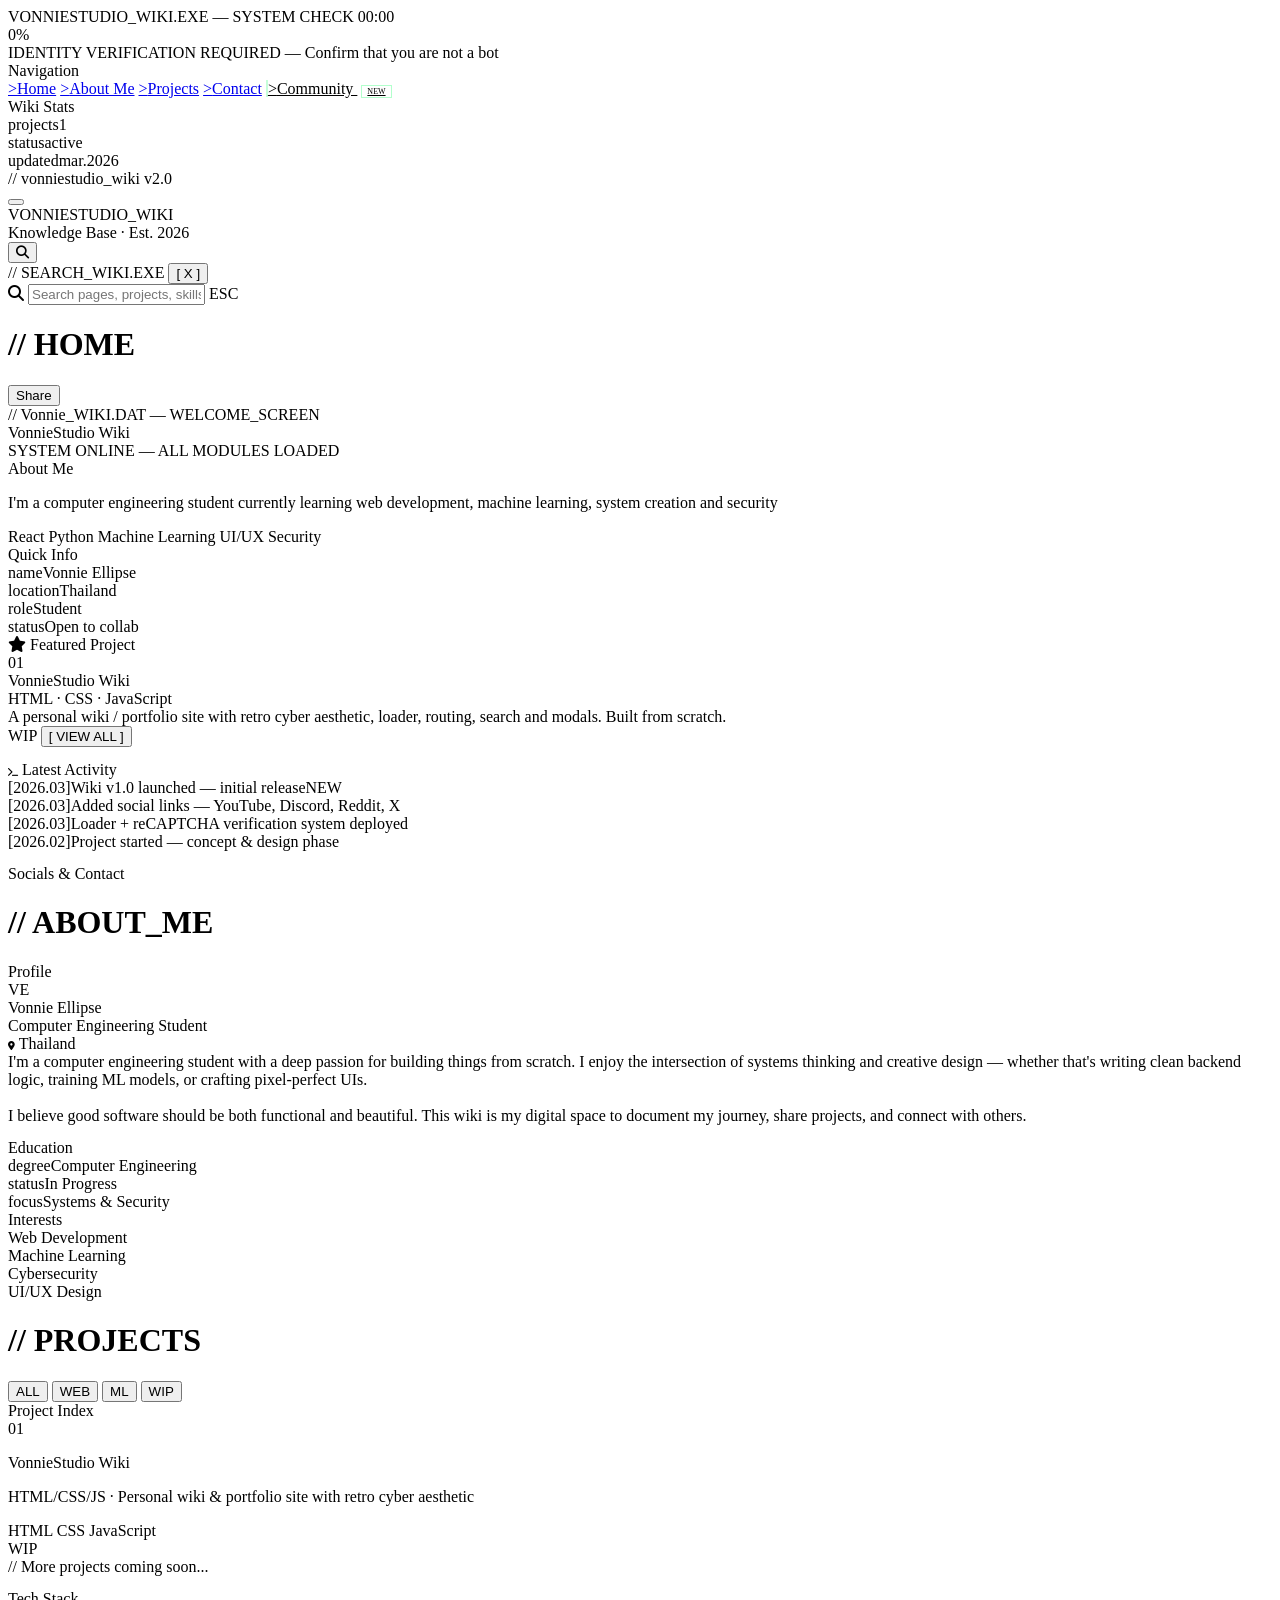
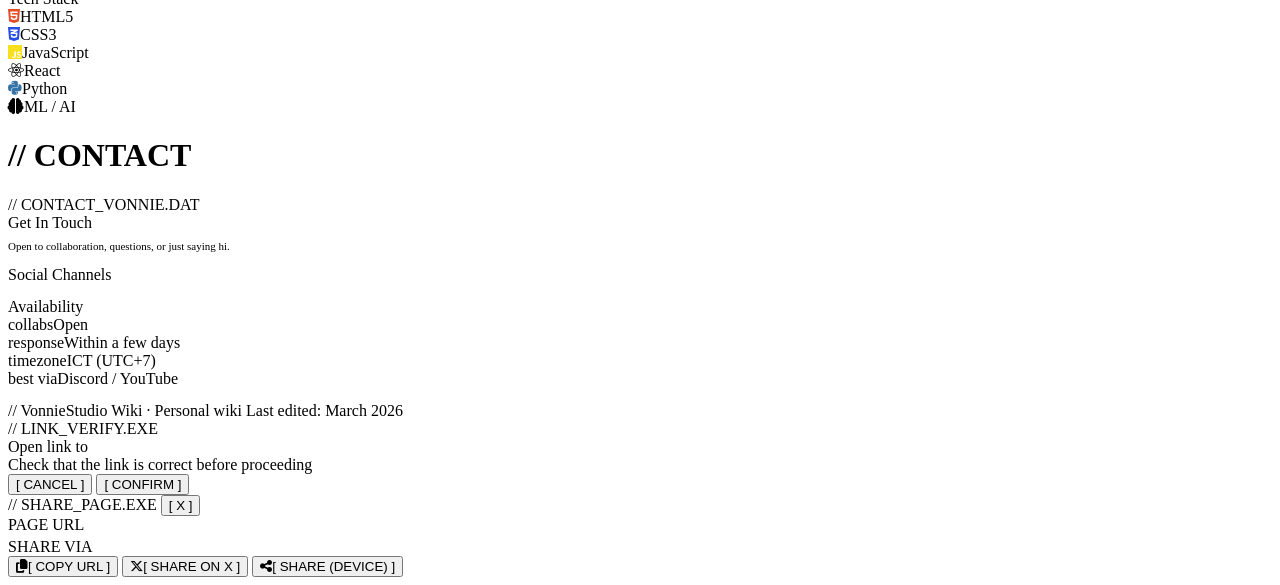
==== commit 848b46ef: "Update index.html" ====
--- a/index.html
+++ b/index.html
@@ -1,1493 +1,360 @@
 <!DOCTYPE html>
-<html lang="en">
+<html lang="th">
 <head>
 <meta charset="UTF-8">
 <meta name="viewport" content="width=device-width, initial-scale=1.0">
-<title>VonnieStudio Community</title>
+<title>VonnieStudio Wiki</title>
 <link rel="stylesheet" href="style.css">
 <link rel="stylesheet" href="https://cdnjs.cloudflare.com/ajax/libs/font-awesome/6.5.0/css/all.min.css">
-<style>
-/* AUTH */
-.auth-screen { min-height:100vh; display:flex; align-items:center; justify-content:center; background:var(--bg); padding:20px; }
-.auth-window { width:420px; max-width:95vw; background:var(--bg-card); border:1px solid var(--cyan-border); box-shadow:0 0 40px var(--cyan-glow); position:relative; animation:fadeUp .4s ease both; }
-.auth-window::before,.auth-window::after { content:""; position:absolute; width:8px; height:8px; border-color:var(--cyan); border-style:solid; }
-.auth-window::before { top:-1px; left:-1px; border-width:2px 0 0 2px; }
-.auth-window::after  { bottom:-1px; right:-1px; border-width:0 2px 2px 0; }
-.auth-titlebar { background:rgba(0,212,255,.08); border-bottom:1px solid rgba(0,212,255,.3); padding:8px 16px; font-family:var(--mono); font-size:10px; color:var(--cyan); letter-spacing:.14em; display:flex; justify-content:space-between; }
-.auth-body { padding:28px 24px; }
-.auth-logo { text-align:center; margin-bottom:24px; }
-.auth-logo-title { font-family:var(--mono); font-size:18px; color:var(--cyan); letter-spacing:.08em; text-shadow:0 0 16px var(--cyan); }
-.auth-logo-sub { font-family:var(--mono); font-size:9px; color:var(--text-dim); letter-spacing:.16em; margin-top:4px; }
-.auth-tabs { display:flex; margin-bottom:20px; border-bottom:1px solid rgba(0,212,255,.2); }
-.auth-tab { flex:1; padding:8px; font-family:var(--mono); font-size:10px; letter-spacing:.1em; text-align:center; background:none; border:none; color:var(--text-dim); cursor:pointer; border-bottom:2px solid transparent; transition:all .15s; margin-bottom:-1px; }
-.auth-tab.active { color:var(--cyan); border-bottom-color:var(--cyan); }
-.auth-form { display:flex; flex-direction:column; gap:14px; }
-.auth-field { display:flex; flex-direction:column; gap:5px; }
-.auth-label { font-family:var(--mono); font-size:9px; color:var(--text-dim); letter-spacing:.12em; }
-.auth-input { background:rgba(0,212,255,.04); border:1px solid rgba(0,212,255,.25); padding:9px 12px; font-family:var(--mono); font-size:12px; color:var(--text-main); outline:none; transition:border-color .15s; caret-color:var(--cyan); }
-.auth-input:focus { border-color:var(--cyan); }
-.auth-input::placeholder { color:var(--text-dim); }
-.auth-hint { font-family:var(--mono); font-size:9px; color:var(--text-dim); }
-.auth-btn { font-family:var(--mono); font-size:11px; letter-spacing:.12em; padding:10px; border:1px solid var(--cyan); background:var(--cyan-dim); color:var(--cyan); cursor:pointer; transition:all .15s; margin-top:4px; }
-.auth-btn:hover { background:rgba(0,212,255,.25); }
-.auth-btn:disabled { opacity:.5; cursor:not-allowed; }
-.auth-error { font-family:var(--mono); font-size:10px; color:#ff6b6b; background:rgba(255,107,107,.08); border:1px solid rgba(255,107,107,.3); padding:8px 12px; display:none; }
-.auth-error.show { display:block; }
-.auth-success { font-family:var(--mono); font-size:10px; color:var(--green); background:rgba(64,255,128,.06); border:1px solid rgba(64,255,128,.3); padding:8px 12px; display:none; text-align:center; }
-.auth-success.show { display:block; }
-.auth-privacy { font-family:var(--mono); font-size:9px; color:var(--text-dim); text-align:center; margin-top:8px; line-height:1.6; }
-.auth-back { font-family:var(--mono); font-size:10px; color:var(--text-dim); text-decoration:none; display:inline-flex; align-items:center; gap:6px; margin-bottom:16px; transition:color .15s; }
-.auth-back:hover { color:var(--cyan); }
-
-/* COMMUNITY */
-.community-screen { display:none; }
-.community-screen.show { display:flex; flex-direction:column; height:100vh; overflow:hidden; }
-
-.comm-nav { background:var(--bg-header); border-bottom:1px solid var(--cyan-border); box-shadow:0 0 20px var(--cyan-glow); height:56px; position:sticky; top:0; z-index:200; display:flex; align-items:center; padding:0 20px; gap:14px; }
-.comm-nav-title { font-family:var(--mono); font-size:13px; color:var(--cyan); letter-spacing:.08em; text-shadow:0 0 12px var(--cyan); flex:1; }
-.comm-nav-title span { color:var(--text-dim); font-size:10px; }
-.comm-nav-user { display:flex; align-items:center; gap:8px; font-family:var(--mono); font-size:10px; color:var(--text-sub); }
-.comm-avatar { width:28px; height:28px; border-radius:50%; display:flex; align-items:center; justify-content:center; font-family:var(--mono); font-size:11px; font-weight:700; color:#000; flex-shrink:0; cursor:pointer; transition:box-shadow .15s; }
-.comm-avatar:hover { box-shadow:0 0 10px rgba(0,212,255,.5); }
-.comm-logout-btn { font-family:var(--mono); font-size:9px; letter-spacing:.1em; padding:4px 10px; border:1px solid rgba(255,107,107,.3); background:transparent; color:#ff6b6b; cursor:pointer; transition:all .15s; }
-.comm-logout-btn:hover { background:rgba(255,107,107,.08); border-color:#ff6b6b; }
-.comm-back-btn { font-family:var(--mono); font-size:9px; letter-spacing:.1em; padding:4px 10px; border:1px solid rgba(0,212,255,.3); background:transparent; color:var(--cyan); cursor:pointer; transition:all .15s; text-decoration:none; display:flex; align-items:center; gap:5px; }
-.comm-back-btn:hover { background:var(--cyan-dim); }
-
-.community-body { display:flex; flex:1; height:calc(100vh - 56px); overflow:hidden; }
-
-/* SIDEBAR */
-.comm-sidebar { width:210px; flex-shrink:0; background:var(--bg-panel); border-right:1px solid rgba(0,212,255,.15); display:flex; flex-direction:column; overflow:hidden; }
-.sidebar-tabs { display:flex; border-bottom:1px solid rgba(0,212,255,.15); flex-shrink:0; }
-.sidebar-tab { flex:1; padding:8px 4px; font-family:var(--mono); font-size:9px; letter-spacing:.1em; background:none; border:none; color:var(--text-dim); cursor:pointer; transition:all .15s; border-bottom:2px solid transparent; margin-bottom:-1px; }
-.sidebar-tab.active { color:var(--cyan); border-bottom-color:var(--cyan); background:rgba(0,212,255,.04); }
-.sidebar-tab:hover { color:var(--cyan); }
-.sidebar-panel { flex:1; overflow-y:auto; display:none; flex-direction:column; }
-.sidebar-panel.active { display:flex; }
-
-.comm-sidebar-label { font-family:var(--mono); font-size:9px; color:var(--text-dim); letter-spacing:.2em; padding:12px 14px 6px; text-transform:uppercase; flex-shrink:0; }
-.room-item { padding:8px 14px; font-family:var(--mono); font-size:11px; color:var(--text-sub); cursor:pointer; transition:all .1s; border-left:2px solid transparent; display:flex; align-items:center; gap:6px; }
-.room-item:hover { background:var(--cyan-dim); color:var(--cyan); }
-.room-item.active { background:var(--cyan-dim); color:var(--cyan); border-left-color:var(--cyan); }
-.room-item-hash { color:rgba(0,212,255,.4); font-size:12px; }
-
-/* SERVER TAB */
-.server-stat-block { padding:10px 14px; border-bottom:1px solid rgba(0,212,255,.08); }
-.server-stat-label { font-family:var(--mono); font-size:9px; color:var(--text-dim); letter-spacing:.14em; margin-bottom:6px; }
-.server-stat-val { font-family:var(--mono); font-size:18px; color:var(--cyan); text-shadow:0 0 10px var(--cyan); letter-spacing:.04em; }
-.server-stat-sub { font-family:var(--mono); font-size:9px; color:var(--text-dim); margin-top:2px; }
-.server-status-dot { display:inline-block; width:6px; height:6px; border-radius:50%; margin-right:4px; }
-.server-status-dot.online { background:var(--green); box-shadow:0 0 6px var(--green); }
-
-.online-user-item { display:flex; align-items:center; gap:8px; padding:5px 14px; font-family:var(--mono); font-size:10px; color:var(--text-sub); }
-.online-user-dot { width:5px; height:5px; border-radius:50%; background:var(--green); box-shadow:0 0 4px var(--green); flex-shrink:0; }
-.online-user-name { flex:1; }
-.online-you { font-size:8px; color:var(--text-dim); }
-
-/* CHAT */
-.comm-chat { flex:1; display:flex; flex-direction:column; overflow:hidden; background:var(--bg); }
-.comm-chat-header { padding:10px 18px; border-bottom:1px solid rgba(0,212,255,.12); background:var(--bg-panel); font-family:var(--mono); font-size:11px; color:var(--text-sub); display:flex; align-items:center; gap:8px; }
-.comm-chat-room-name { color:var(--cyan); font-size:13px; }
-
-.comm-messages { flex:1; overflow-y:auto; padding:16px 18px; display:flex; flex-direction:column; gap:2px; scroll-behavior:smooth; }
-.comm-messages::-webkit-scrollbar { width:4px; }
-.comm-messages::-webkit-scrollbar-thumb { background:rgba(0,212,255,.2); }
-
-.msg-group { margin-bottom:12px; }
-.msg-header { display:flex; align-items:center; gap:8px; margin-bottom:4px; }
-.msg-avatar { width:28px; height:28px; border-radius:50%; display:flex; align-items:center; justify-content:center; font-family:var(--mono); font-size:10px; font-weight:700; color:#000; flex-shrink:0; }
-.msg-username { font-family:var(--mono); font-size:11px; color:var(--cyan); letter-spacing:.04em; }
-.msg-time { font-family:var(--mono); font-size:9px; color:var(--text-dim); }
-.msg-bubble { font-family:var(--mono); font-size:12px; color:var(--text-main); line-height:1.7; padding:6px 10px; margin-left:36px; background:rgba(0,212,255,.03); border-left:1px solid rgba(0,212,255,.1); word-break:break-word; white-space:pre-wrap; }
-.msg-bubble.own { background:rgba(0,212,255,.06); border-left-color:rgba(0,212,255,.3); }
-.msg-bubble strong { color:var(--text-main); font-weight:700; }
-.msg-bubble em { color:var(--text-sub); font-style:italic; }
-.msg-img { max-width:280px; max-height:200px; border:1px solid rgba(0,212,255,.2); cursor:pointer; margin-top:4px; display:block; margin-left:36px; }
-.msg-img:hover { border-color:var(--cyan); }
-.comm-empty { flex:1; display:flex; align-items:center; justify-content:center; font-family:var(--mono); font-size:11px; color:var(--text-dim); letter-spacing:.1em; flex-direction:column; gap:8px; }
-
-/* INPUT */
-.comm-input-bar { padding:10px 18px; border-top:1px solid rgba(0,212,255,.15); background:var(--bg-panel); display:flex; align-items:flex-end; gap:10px; }
-.comm-input {
-  flex:1; background:rgba(0,212,255,.04);
-  border:1px solid rgba(0,212,255,.25);
-  padding:9px 14px;
-  font-family:var(--mono); font-size:12px;
-  color:var(--text-main); outline:none;
-  caret-color:var(--cyan); transition:border-color .15s;
-  resize:none; min-height:36px; max-height:120px;
-  overflow-y:auto; line-height:1.6;
-}
-.comm-input:focus { border-color:var(--cyan); }
-.comm-input::placeholder { color:var(--text-dim); }
-.comm-input-wrap { flex:1; display:flex; flex-direction:column; gap:4px; }
-.char-counter { font-family:var(--mono); font-size:9px; color:var(--text-dim); text-align:right; height:12px; transition:color .15s; }
-.char-counter.warn { color:var(--gold); }
-.char-counter.danger { color:#ff6b6b; }
-.comm-img-btn { width:36px; height:36px; flex-shrink:0; border:1px solid rgba(0,212,255,.25); background:transparent; color:var(--text-dim); cursor:pointer; display:flex; align-items:center; justify-content:center; transition:all .15s; font-size:14px; }
-.comm-img-btn:hover { border-color:var(--cyan); color:var(--cyan); background:var(--cyan-dim); }
-.comm-send-btn { padding:0 16px; height:36px; font-family:var(--mono); font-size:10px; letter-spacing:.1em; border:1px solid var(--cyan); background:var(--cyan-dim); color:var(--cyan); cursor:pointer; transition:all .15s; white-space:nowrap; flex-shrink:0; }
-.comm-send-btn:hover { background:rgba(0,212,255,.25); }
-.comm-send-btn:disabled { opacity:.4; cursor:not-allowed; }
-
-/* FORMAT TOOLBAR */
-.fmt-toolbar { display:flex; gap:4px; padding:4px 0 0; }
-.fmt-btn { width:24px; height:22px; background:rgba(0,212,255,.06); border:1px solid rgba(0,212,255,.2); color:var(--text-dim); font-size:11px; cursor:pointer; display:flex; align-items:center; justify-content:center; transition:all .15s; font-family:serif; }
-.fmt-btn:hover { border-color:var(--cyan); color:var(--cyan); background:var(--cyan-dim); }
-.fmt-hint { font-family:var(--mono); font-size:8px; color:var(--text-dim); letter-spacing:.06em; align-self:center; margin-left:4px; }
-
-/* IMAGE PREVIEW */
-.img-preview-wrap { padding:8px 18px 0; background:var(--bg-panel); display:none; align-items:center; gap:10px; }
-.img-preview-wrap.show { display:flex; }
-.img-preview-thumb { height:48px; border:1px solid rgba(0,212,255,.3); }
-.img-preview-name { font-family:var(--mono); font-size:10px; color:var(--text-sub); flex:1; }
-.img-preview-remove { background:none; border:none; color:#ff6b6b; font-family:var(--mono); font-size:11px; cursor:pointer; }
-
-/* LIGHTBOX */
-.lightbox { display:none; position:fixed; inset:0; z-index:9999; background:rgba(0,0,0,.92); align-items:center; justify-content:center; }
-.lightbox.open { display:flex; }
-.lightbox img { max-width:90vw; max-height:90vh; border:1px solid var(--cyan-border); }
-.lightbox-close { position:absolute; top:20px; right:24px; background:none; border:none; color:var(--text-sub); font-family:var(--mono); font-size:16px; cursor:pointer; }
-
-/* PROFILE MODAL */
-.profile-modal-overlay { display:none; position:fixed; inset:0; z-index:9500; background:rgba(0,0,0,.85); align-items:center; justify-content:center; }
-.profile-modal-overlay.open { display:flex; animation:fadeUp .2s ease; }
-.profile-modal-box { width:380px; max-width:92vw; background:var(--bg-card); border:1px solid var(--cyan-border); box-shadow:0 0 40px var(--cyan-glow); position:relative; }
-.profile-modal-box::before,.profile-modal-box::after { content:""; position:absolute; width:8px; height:8px; border-color:var(--cyan); border-style:solid; }
-.profile-modal-box::before { top:-1px; left:-1px; border-width:2px 0 0 2px; }
-.profile-modal-box::after { bottom:-1px; right:-1px; border-width:0 2px 2px 0; }
-.profile-modal-header { background:rgba(0,212,255,.07); border-bottom:1px solid rgba(0,212,255,.3); padding:8px 16px; font-family:var(--mono); font-size:10px; letter-spacing:.14em; color:var(--cyan); display:flex; justify-content:space-between; align-items:center; }
-.profile-modal-close { background:none; border:none; color:var(--text-sub); font-family:var(--mono); font-size:12px; cursor:pointer; transition:color .15s; }
-.profile-modal-close:hover { color:var(--cyan); }
-.profile-modal-body { padding:20px 18px; }
-
-.profile-preview { display:flex; align-items:center; gap:14px; margin-bottom:20px; padding:12px; background:rgba(0,212,255,.03); border:1px solid rgba(0,212,255,.1); }
-.profile-preview-avatar { width:48px; height:48px; border-radius:50%; display:flex; align-items:center; justify-content:center; font-family:var(--mono); font-size:18px; font-weight:700; color:#000; flex-shrink:0; }
-.profile-preview-info { flex:1; }
-.profile-preview-name { font-family:var(--mono); font-size:13px; color:var(--text-main); }
-.profile-preview-role { font-family:var(--mono); font-size:9px; color:var(--text-dim); margin-top:2px; letter-spacing:.08em; }
-
-.profile-section-label { font-family:var(--mono); font-size:9px; color:var(--text-dim); letter-spacing:.14em; margin-bottom:10px; }
-
-/* AVATAR IMAGE */
-.avatar-img { width:100%; height:100%; border-radius:50%; object-fit:cover; display:block; }
-.comm-avatar img, .msg-avatar img, .profile-preview-avatar img { width:100%; height:100%; border-radius:50%; object-fit:cover; display:block; }
-
-/* AVATAR UPLOAD */
-.avatar-upload-zone { border:1px dashed rgba(0,212,255,.3); background:rgba(0,212,255,.03); padding:20px; text-align:center; cursor:pointer; transition:all .2s; margin-bottom:18px; }
-.avatar-upload-zone:hover { border-color:var(--cyan); background:rgba(0,212,255,.07); }
-.avatar-upload-zone.drag-over { border-color:var(--cyan); background:rgba(0,212,255,.1); }
-.avatar-upload-icon { font-size:24px; color:rgba(0,212,255,.4); margin-bottom:8px; }
-.avatar-upload-text { font-family:var(--mono); font-size:10px; color:var(--text-dim); letter-spacing:.08em; }
-.avatar-upload-sub { font-family:var(--mono); font-size:8px; color:var(--text-dim); margin-top:4px; }
-.avatar-upload-preview { width:80px; height:80px; border-radius:50%; border:2px solid var(--cyan); overflow:hidden; margin:0 auto 12px; position:relative; }
-.avatar-upload-preview img { width:100%; height:100%; object-fit:cover; }
-.avatar-upload-change { font-family:var(--mono); font-size:9px; color:var(--cyan); background:none; border:none; cursor:pointer; margin-top:8px; letter-spacing:.08em; }
-
-/* IMAGE CROPPER */
-.crop-editor { display:none; flex-direction:column; align-items:center; gap:10px; margin-bottom:18px; }
-.crop-editor.show { display:flex; }
-.crop-canvas-wrap { position:relative; width:240px; height:240px; border:1px solid rgba(0,212,255,.3); overflow:hidden; cursor:grab; user-select:none; flex-shrink:0; background:#000; }
-.crop-canvas-wrap:active { cursor:grabbing; }
-.crop-canvas-wrap canvas { display:block; }
-.crop-overlay { position:absolute; inset:0; pointer-events:none; }
-.crop-controls { width:100%; display:flex; flex-direction:column; gap:8px; }
-.crop-zoom-row { display:flex; align-items:center; gap:8px; }
-.crop-zoom-label { font-family:var(--mono); font-size:9px; color:var(--text-dim); width:32px; }
-.crop-zoom-slider { flex:1; accent-color:var(--cyan); cursor:pointer; }
-.crop-zoom-val { font-family:var(--mono); font-size:9px; color:var(--cyan); width:32px; text-align:right; }
-.crop-actions { display:flex; gap:8px; width:100%; }
-.crop-apply-btn { flex:1; font-family:var(--mono); font-size:10px; letter-spacing:.1em; padding:7px; border:1px solid var(--cyan); background:var(--cyan-dim); color:var(--cyan); cursor:pointer; transition:all .15s; }
-.crop-apply-btn:hover { background:rgba(0,212,255,.25); }
-.crop-cancel-btn { font-family:var(--mono); font-size:10px; letter-spacing:.1em; padding:7px 12px; border:1px solid rgba(0,212,255,.2); background:transparent; color:var(--text-dim); cursor:pointer; transition:all .15s; }
-.crop-cancel-btn:hover { border-color:var(--cyan); color:var(--cyan); }
-
-.profile-save-btn { width:100%; font-family:var(--mono); font-size:10px; letter-spacing:.12em; padding:9px; border:1px solid var(--cyan); background:var(--cyan-dim); color:var(--cyan); cursor:pointer; transition:all .15s; }
-.profile-save-btn:hover { background:rgba(0,212,255,.25); }
-.profile-save-btn:disabled { opacity:.5; cursor:not-allowed; }
-.profile-save-msg { font-family:var(--mono); font-size:9px; color:var(--green); text-align:center; height:16px; margin-top:8px; }
-
-/* LOADING */
-.comm-loading { display:flex; align-items:center; justify-content:center; min-height:100vh; background:var(--bg); font-family:var(--mono); font-size:12px; color:var(--cyan); letter-spacing:.1em; flex-direction:column; gap:14px; }
-.comm-loading-bar { width:200px; height:2px; background:rgba(0,212,255,.1); border:1px solid rgba(0,212,255,.2); }
-.comm-loading-fill { height:100%; background:var(--cyan); box-shadow:0 0 6px var(--cyan); animation:loadingPulse 1.2s ease infinite; }
-@keyframes loadingPulse { 0%{width:0%} 50%{width:70%} 100%{width:100%} }
-
-/* MESSAGE HOVER ACTIONS */
-.msg-group { position:relative; }
-.msg-actions { position:absolute; top:-6px; right:8px; display:none; align-items:center; gap:1px; background:var(--bg-card); border:1px solid rgba(0,212,255,.25); padding:2px 3px; box-shadow:0 2px 12px rgba(0,0,0,.5); z-index:10; }
-.msg-group:hover .msg-actions { display:flex; }
-.msg-action-btn { background:none; border:none; color:var(--text-dim); font-size:13px; cursor:pointer; padding:3px 6px; transition:all .12s; line-height:1; display:flex; align-items:center; justify-content:center; }
-.msg-action-btn:hover { background:var(--cyan-dim); color:var(--cyan); }
-.msg-action-btn.reply-btn { font-size:11px; font-family:var(--mono); letter-spacing:.06em; }
-
-/* EMOJI PICKER */
-.emoji-picker { position:fixed; z-index:8000; background:var(--bg-card); border:1px solid rgba(0,212,255,.35); box-shadow:0 6px 24px rgba(0,0,0,.7); padding:8px; display:none; border-radius:2px; }
-.emoji-picker.open { display:flex; flex-wrap:wrap; gap:2px; width:220px; }
-.emoji-opt { background:none; border:none; font-size:22px; cursor:pointer; padding:5px 6px; border-radius:4px; transition:background .1s; line-height:1; }
-.emoji-opt:hover { background:rgba(0,212,255,.15); transform:scale(1.2); }
-.emoji-picker-label { width:100%; font-family:var(--mono); font-size:8px; color:var(--text-dim); letter-spacing:.14em; padding:2px 4px 4px; }
-
-/* REACTIONS */
-.msg-reactions { display:flex; flex-wrap:wrap; gap:4px; margin-left:36px; margin-top:5px; min-height:0; }
-.reaction-pill { display:inline-flex; align-items:center; gap:5px; padding:2px 9px 2px 7px; border:1px solid rgba(0,212,255,.18); background:rgba(0,212,255,.04); cursor:pointer; transition:all .15s; font-family:var(--mono); color:var(--text-sub); border-radius:20px; }
-.reaction-pill:hover { border-color:var(--cyan); background:var(--cyan-dim); }
-.reaction-pill.mine { border-color:rgba(0,212,255,.55); background:rgba(0,212,255,.12); color:var(--cyan); }
-.reaction-emoji { font-size:15px; line-height:1; }
-.reaction-count { font-size:10px; }
-
-/* REPLY QUOTE (shown inside message) */
-.msg-reply-quote { margin-left:36px; margin-bottom:3px; border-left:2px solid rgba(0,212,255,.5); padding:4px 10px; background:rgba(0,212,255,.05); cursor:pointer; display:flex; flex-direction:column; gap:1px; max-width:520px; transition:background .15s; }
-.msg-reply-quote:hover { background:rgba(0,212,255,.1); }
-.msg-reply-author { font-family:var(--mono); font-size:9px; color:var(--cyan); letter-spacing:.04em; }
-.msg-reply-text { font-family:var(--mono); font-size:10px; color:var(--text-dim); white-space:nowrap; overflow:hidden; text-overflow:ellipsis; max-width:400px; }
-
-/* REPLY BAR (above input) */
-.reply-bar { padding:7px 18px; background:var(--bg-panel); border-top:1px solid rgba(0,212,255,.12); display:none; align-items:center; gap:10px; }
-.reply-bar.show { display:flex; }
-.reply-bar-line { width:2px; height:32px; background:var(--cyan); flex-shrink:0; border-radius:1px; }
-.reply-bar-body { flex:1; min-width:0; }
-.reply-bar-to { font-family:var(--mono); font-size:9px; color:var(--cyan); letter-spacing:.06em; margin-bottom:2px; }
-.reply-bar-preview { font-family:var(--mono); font-size:10px; color:var(--text-dim); white-space:nowrap; overflow:hidden; text-overflow:ellipsis; }
-.reply-bar-close { background:none; border:none; color:var(--text-dim); cursor:pointer; font-size:14px; padding:4px; transition:color .15s; flex-shrink:0; }
-.reply-bar-close:hover { color:#ff6b6b; }
-
-@media (max-width:600px) {
-  .comm-sidebar { width:48px; }
-  .sidebar-tab { font-size:7px; padding:6px 2px; }
-  .comm-sidebar-label,.server-stat-sub,.online-you { display:none; }
-  .room-item { padding:10px; justify-content:center; }
-  .room-item span:not(.room-item-hash) { display:none; }
-  .online-user-name { display:none; }
-  .server-stat-val { font-size:14px; }
-  .fmt-hint { display:none; }
-}
-</style>
 </head>
 <body>
 
-<div class="cursor-dot" id="cursorDot"></div>
-<div class="cursor-ring" id="cursorRing"></div>
-
-<!-- LOADING -->
-<div class="comm-loading" id="commLoading">
-  <div>// COMMUNITY.EXE — INITIALIZING</div>
-  <div class="comm-loading-bar"><div class="comm-loading-fill"></div></div>
-</div>
-
-<!-- AUTH -->
-<div class="auth-screen" id="authScreen" style="display:none;">
-  <div class="auth-window">
-    <div class="auth-titlebar">
-      <span>// VONNIE_AUTH.EXE — SECURE LOGIN</span>
-      <span id="authTime">00:00</span>
-    </div>
-    <div class="auth-body">
-      <a href="index.html" class="auth-back"><i class="fa-solid fa-chevron-left" style="font-size:9px;"></i> Back to Wiki</a>
-      <div class="auth-logo">
-        <div class="auth-logo-title">VONNIE<span style="color:var(--text-main)">STUDIO</span></div>
-        <div class="auth-logo-sub">// COMMUNITY ACCESS PORTAL</div>
-      </div>
-      <div class="auth-tabs">
-        <button class="auth-tab active" id="tabLogin" onclick="switchTab('login')">[ LOGIN ]</button>
-        <button class="auth-tab" id="tabRegister" onclick="switchTab('register')">[ REGISTER ]</button>
-      </div>
-      <div class="auth-error" id="authError"></div>
-      <div class="auth-success" id="authSuccess"></div>
-      <div id="formLogin">
-        <div class="auth-form">
-          <div class="auth-field"><label class="auth-label">EMAIL</label><input type="email" class="auth-input" id="loginEmail" placeholder="your@email.com" autocomplete="email"></div>
-          <div class="auth-field"><label class="auth-label">PASSWORD</label><input type="password" class="auth-input" id="loginPassword" placeholder="••••••••" autocomplete="current-password"></div>
-          <button class="auth-btn" id="loginBtn" onclick="handleLogin()">[ LOGIN → ]</button>
-        </div>
-      </div>
-      <div id="formRegister" style="display:none;">
-        <div class="auth-form">
-          <div class="auth-field"><label class="auth-label">USERNAME</label><input type="text" class="auth-input" id="regUsername" placeholder="vonnie_user" autocomplete="off" maxlength="20"><span class="auth-hint">Letters, numbers, underscores — max 20 chars</span></div>
-          <div class="auth-field"><label class="auth-label">EMAIL</label><input type="email" class="auth-input" id="regEmail" placeholder="your@email.com" autocomplete="email"></div>
-          <div class="auth-field"><label class="auth-label">PASSWORD</label><input type="password" class="auth-input" id="regPassword" placeholder="At least 8 characters" autocomplete="new-password" minlength="8"></div>
-          <button class="auth-btn" id="registerBtn" onclick="handleRegister()">[ CREATE ACCOUNT → ]</button>
-          <div class="auth-privacy"><i class="fa-solid fa-shield-halved" style="color:var(--green)"></i> Username only — no real name or phone collected</div>
-        </div>
-      </div>
-    </div>
-  </div>
-</div>
-
-<!-- COMMUNITY -->
-<div class="community-screen" id="communityScreen">
-  <nav class="comm-nav">
-    <a href="index.html" class="comm-back-btn"><i class="fa-solid fa-chevron-left" style="font-size:9px;"></i> WIKI</a>
-    <div class="comm-nav-title">VONNIESTUDIO <span>// COMMUNITY</span></div>
-    <div class="comm-nav-user">
-      <div class="comm-avatar" id="navAvatar" onclick="openProfile()" title="Edit Profile">?</div>
-      <span id="navUsername">---</span>
-      <button class="comm-logout-btn" onclick="handleLogout()">[ LOGOUT ]</button>
-    </div>
-  </nav>
-
-  <div class="community-body">
-    <!-- SIDEBAR -->
-    <aside class="comm-sidebar">
-      <div class="sidebar-tabs">
-        <button class="sidebar-tab active" onclick="switchSidebarTab('channels')">CHANNELS</button>
-        <button class="sidebar-tab" onclick="switchSidebarTab('server')">SERVER</button>
-      </div>
-
-      <!-- CHANNELS PANEL -->
-      <div class="sidebar-panel active" id="panelChannels">
-        <div class="comm-sidebar-label">Channels</div>
-        <div id="roomList"></div>
-      </div>
-
-      <!-- SERVER PANEL -->
-      <div class="sidebar-panel" id="panelServer">
-        <div class="server-stat-block">
-          <div class="server-stat-label">// STATUS</div>
-          <div class="server-stat-val"><span class="server-status-dot online"></span>ONLINE</div>
-          <div class="server-stat-sub" id="serverUptime">uptime: 0s</div>
-        </div>
-        <div class="server-stat-block">
-          <div class="server-stat-label">// USERS ONLINE</div>
-          <div class="server-stat-val" id="onlineCount">0</div>
-          <div class="server-stat-sub">currently active</div>
-        </div>
-        <div class="server-stat-block">
-          <div class="server-stat-label">// TOTAL MEMBERS</div>
-          <div class="server-stat-val" id="totalMembers">—</div>
-          <div class="server-stat-sub">registered accounts</div>
-        </div>
-        <div class="comm-sidebar-label" style="margin-top:4px;">Online Now</div>
-        <div id="onlineList"></div>
-      </div>
-    </aside>
-
-    <!-- CHAT -->
-    <div class="comm-chat">
-      <div class="comm-chat-header">
-        <span class="comm-chat-room-name" id="chatRoomName">#general</span>
-        <span>— VonnieStudio Community</span>
-      </div>
-
-      <div class="img-preview-wrap" id="imgPreviewWrap">
-        <img class="img-preview-thumb" id="imgPreviewThumb" src="" alt="">
-        <span class="img-preview-name" id="imgPreviewName"></span>
-        <button class="img-preview-remove" onclick="removeImage()">[ ✕ REMOVE ]</button>
-      </div>
-
-      <div class="comm-messages" id="commMessages">
-        <div class="comm-empty" id="commEmpty">
-          <i class="fa-solid fa-terminal" style="font-size:20px;color:rgba(0,212,255,.2);"></i>
-          <span>// No messages yet — be the first!</span>
-        </div>
-      </div>
-
-      <!-- REPLY BAR -->
-      <div class="reply-bar" id="replyBar">
-        <div class="reply-bar-line"></div>
-        <div class="reply-bar-body">
-          <div class="reply-bar-to" id="replyBarTo">Replying to @---</div>
-          <div class="reply-bar-preview" id="replyBarPreview">---</div>
-        </div>
-        <button class="reply-bar-close" onclick="cancelReply()" title="Cancel reply">✕</button>
-      </div>
-
-      <div class="comm-input-bar">
-        <button class="comm-img-btn" onclick="document.getElementById('imgFileInput').click()" title="Attach image">
-          <i class="fa-solid fa-image"></i>
+<!-- LOADER -->
+<div id="loader">
+  <div class="ld-window">
+    <div class="ld-titlebar">
+      <span>VONNIESTUDIO_WIKI.EXE &mdash; SYSTEM CHECK</span>
+      <span id="ld-time">00:00</span>
+    </div>
+    <div class="ld-body">
+      <div class="ld-scan-rows" id="ld-scan-rows"></div>
+      <div class="ld-bar-row">
+        <div class="ld-bar-wrap"><div class="ld-bar-fill" id="ld-bar"></div></div>
+        <div class="ld-pct" id="ld-pct">0%</div>
+      </div>
+      <div class="ld-captcha-wrap" id="ld-captcha">
+        <div class="ld-captcha-label"><span>IDENTITY VERIFICATION REQUIRED</span> — Confirm that you are not a bot</div>
+        <div id="recaptcha-box"></div>
+      </div>
+    </div>
+  </div>
+</div>
+<script src="https://www.google.com/recaptcha/api.js" async defer></script>
+
+<!-- APP -->
+<div id="app">
+
+<div class="drawer-overlay" id="overlay" onclick="closeDrawer()"></div>
+
+<aside class="drawer" id="drawer">
+  <div class="drawer-nav-label">Navigation</div>
+  <a class="drawer-link" data-page="home" href="#" onclick="navigate('home');closeDrawer();return false;"><span class="drawer-link-icon">&gt;</span>Home</a>
+  <a class="drawer-link" data-page="about" href="#" onclick="navigate('about');closeDrawer();return false;"><span class="drawer-link-icon">&gt;</span>About Me</a>
+  <a class="drawer-link" data-page="projects" href="#" onclick="navigate('projects');closeDrawer();return false;"><span class="drawer-link-icon">&gt;</span>Projects</a>
+  <a class="drawer-link" data-page="contact" href="#" onclick="navigate('contact');closeDrawer();return false;"><span class="drawer-link-icon">&gt;</span>Contact</a>
+  <a class="drawer-link" href="community.html" style="color:var(--green);border-left:2px solid rgba(64,255,128,.3);"><span class="drawer-link-icon">&gt;</span>Community <span style="font-size:8px;color:var(--green);border:1px solid rgba(64,255,128,.4);padding:1px 5px;margin-left:4px;">NEW</span></a>
+  <div class="drawer-divider"></div>
+  <div class="drawer-nav-label">Wiki Stats</div>
+  <div class="drawer-stats-section">
+    <div class="drawer-stat-row"><span class="drawer-stat-key">projects</span><span class="drawer-stat-val">1</span></div>
+    <div class="drawer-stat-row"><span class="drawer-stat-key">status</span><span class="drawer-stat-val" style="color:var(--green)">active</span></div>
+    <div class="drawer-stat-row"><span class="drawer-stat-key">updated</span><span class="drawer-stat-val">mar.2026</span></div>
+  </div>
+  <div class="drawer-footer">// vonniestudio_wiki v2.0</div>
+</aside>
+
+<nav class="topnav">
+  <div class="nav-left">
+    <button class="hamburger" id="hamburger" onclick="toggleDrawer()">
+      <span></span><span></span><span></span>
+    </button>
+  </div>
+  <div class="nav-center">
+    <img class="nav-logo-img" src="FSP_Logo.png" alt="logo" onerror="this.style.display='none'">
+    <div class="nav-titles">
+      <div class="nav-title">VONNIESTUDIO_WIKI</div>
+      <div class="nav-subtitle">Knowledge Base · Est. 2026</div>
+    </div>
+    <img class="nav-logo-img" src="FSP_Logo.png" alt="logo" onerror="this.style.display='none'">
+  </div>
+  <div class="nav-right-area">
+    <button class="search-toggle-btn" id="searchToggleBtn" onclick="toggleSearch()" title="Search">
+      <i class="fa-solid fa-magnifying-glass"></i>
+    </button>
+  </div>
+</nav>
+
+<!-- SEARCH OVERLAY -->
+<div class="search-overlay" id="searchOverlay" onclick="if(event.target===this)closeSearch()">
+  <div class="search-box">
+    <div class="search-box-header">
+      <span>// SEARCH_WIKI.EXE</span>
+      <button class="search-close" onclick="closeSearch()">[ X ]</button>
+    </div>
+    <div class="search-input-wrap">
+      <i class="fa-solid fa-magnifying-glass search-icon"></i>
+      <input type="text" class="search-input" id="searchInput" placeholder="Search pages, projects, skills..." autocomplete="off" oninput="doSearch(this.value)">
+      <span class="search-shortcut">ESC</span>
+    </div>
+    <div class="search-results" id="searchResults"></div>
+  </div>
+</div>
+
+<div class="layout">
+<main class="main">
+
+  <!-- ===== HOME PAGE ===== -->
+  <div class="page" id="page-home">
+    <div class="page-header">
+      <h1 class="page-title">// HOME</h1>
+      <div class="page-header-line"></div>
+      <button class="page-btn" onclick="openShare()">Share</button>
+    </div>
+
+    <div class="wiki-banner" style="animation:cardIn .5s ease both;">
+      <div class="banner-eyebrow">// Vonnie_WIKI.DAT — WELCOME_SCREEN</div>
+      <div class="banner-title" id="typedTitle">Vonnie<span>Studio</span> Wiki</div>
+      <div class="banner-divider"></div>
+      <div class="banner-glitch-line" id="glitchLine">SYSTEM ONLINE — ALL MODULES LOADED</div>
+    </div>
+
+    <div class="grid-2" style="animation:cardIn .4s ease .08s both;">
+      <div class="wiki-card">
+        <div class="wiki-card-header">About Me</div>
+        <div class="wiki-card-body">
+          <p class="about-text">I'm a computer engineering student currently learning web development, machine learning, system creation and security</p>
+          <div class="tag-row">
+            <span class="wiki-tag tag-cyan">React</span>
+            <span class="wiki-tag tag-cyan">Python</span>
+            <span class="wiki-tag tag-gold">Machine Learning</span>
+            <span class="wiki-tag tag-purple">UI/UX</span>
+            <span class="wiki-tag tag-green">Security</span>
+          </div>
+        </div>
+      </div>
+      <div class="wiki-card">
+        <div class="wiki-card-header">Quick Info</div>
+        <div class="wiki-card-body">
+          <div class="info-row"><span class="info-key">name</span><span class="info-val hl">Vonnie Ellipse</span></div>
+          <div class="info-row"><span class="info-key">location</span><span class="info-val">Thailand</span></div>
+          <div class="info-row"><span class="info-key">role</span><span class="info-val">Student</span></div>
+          <div class="info-row"><span class="info-key">status</span><span class="info-val" style="color:var(--green)">Open to collab</span></div>
+        </div>
+      </div>
+    </div>
+
+    <!-- Featured Project -->
+    <div class="wiki-card featured-project-card" style="margin-bottom:14px;animation:cardIn .4s ease .12s both;">
+      <div class="wiki-card-header"><i class="fa-solid fa-star"></i> Featured Project</div>
+      <div class="wiki-card-body">
+        <div class="featured-proj-inner">
+          <div class="featured-proj-left">
+            <div class="featured-proj-num">01</div>
+            <div>
+              <div class="featured-proj-name">VonnieStudio Wiki</div>
+              <div class="featured-proj-tech">HTML · CSS · JavaScript</div>
+              <div class="featured-proj-desc">A personal wiki / portfolio site with retro cyber aesthetic, loader, routing, search and modals. Built from scratch.</div>
+            </div>
+          </div>
+          <div class="featured-proj-right">
+            <span class="proj-badge badge-wip">WIP</span>
+            <button class="featured-proj-btn" onclick="navigate('projects')">[ VIEW ALL ]</button>
+          </div>
+        </div>
+      </div>
+    </div>
+
+    <!-- Latest Activity Log -->
+    <div class="wiki-card" style="margin-bottom:14px;animation:cardIn .4s ease .16s both;">
+      <div class="wiki-card-header"><i class="fa-solid fa-terminal" style="font-size:9px;color:var(--cyan)"></i> Latest Activity</div>
+      <div class="wiki-card-body">
+        <div class="log-entry"><span class="log-date">[2026.03]</span><span class="log-msg">Wiki v1.0 launched — initial release</span><span class="log-badge log-new">NEW</span></div>
+        <div class="log-entry"><span class="log-date">[2026.03]</span><span class="log-msg">Added social links — YouTube, Discord, Reddit, X</span></div>
+        <div class="log-entry"><span class="log-date">[2026.03]</span><span class="log-msg">Loader + reCAPTCHA verification system deployed</span></div>
+        <div class="log-entry"><span class="log-date">[2026.02]</span><span class="log-msg">Project started — concept &amp; design phase</span></div>
+      </div>
+    </div>
+
+    <div class="wiki-card" style="margin-bottom:20px;animation:cardIn .4s ease .2s both;">
+      <div class="wiki-card-header">Socials &amp; Contact</div>
+      <div class="wiki-card-body" id="social-grid" style="display:grid;grid-template-columns:1fr 1fr;gap:0 24px"></div>
+    </div>
+  </div>
+
+  <!-- ===== ABOUT PAGE ===== -->
+  <div class="page hidden" id="page-about">
+    <div class="page-header">
+      <h1 class="page-title">// ABOUT_ME</h1>
+      <div class="page-header-line"></div>
+    </div>
+    <div class="wiki-card" style="margin-bottom:14px;animation:cardIn .4s ease both;">
+      <div class="wiki-card-header">Profile</div>
+      <div class="wiki-card-body">
+        <div class="profile-block">
+          <div class="profile-avatar">
+            <div class="profile-avatar-inner">VE</div>
+          </div>
+          <div class="profile-info">
+            <div class="profile-name">Vonnie Ellipse</div>
+            <div class="profile-role">Computer Engineering Student</div>
+            <div class="profile-loc"><i class="fa-solid fa-location-dot" style="color:var(--cyan);font-size:9px;"></i> Thailand</div>
+          </div>
+        </div>
+        <div class="about-long-text">
+          I'm a computer engineering student with a deep passion for building things from scratch. I enjoy the intersection of systems thinking and creative design — whether that's writing clean backend logic, training ML models, or crafting pixel-perfect UIs.<br><br>
+          I believe good software should be both functional and beautiful. This wiki is my digital space to document my journey, share projects, and connect with others.
+        </div>
+      </div>
+    </div>
+
+    <div class="grid-2" style="animation:cardIn .4s ease .12s both;">
+      <div class="wiki-card">
+        <div class="wiki-card-header">Education</div>
+        <div class="wiki-card-body">
+          <div class="info-row"><span class="info-key">degree</span><span class="info-val">Computer Engineering</span></div>
+          <div class="info-row"><span class="info-key">status</span><span class="info-val" style="color:var(--green)">In Progress</span></div>
+          <div class="info-row"><span class="info-key">focus</span><span class="info-val">Systems & Security</span></div>
+        </div>
+      </div>
+      <div class="wiki-card">
+        <div class="wiki-card-header">Interests</div>
+        <div class="wiki-card-body">
+          <div class="tag-row" style="flex-direction:column;gap:6px;">
+            <div><span class="wiki-tag tag-cyan">Web Development</span></div>
+            <div><span class="wiki-tag tag-gold">Machine Learning</span></div>
+            <div><span class="wiki-tag tag-green">Cybersecurity</span></div>
+            <div><span class="wiki-tag tag-purple">UI/UX Design</span></div>
+          </div>
+        </div>
+      </div>
+    </div>
+  </div>
+
+  <!-- ===== PROJECTS PAGE ===== -->
+  <div class="page hidden" id="page-projects">
+    <div class="page-header">
+      <h1 class="page-title">// PROJECTS</h1>
+      <div class="page-header-line"></div>
+      <div class="proj-filter-row">
+        <button class="proj-filter active" data-filter="all" onclick="filterProjects('all')">ALL</button>
+        <button class="proj-filter" data-filter="web" onclick="filterProjects('web')">WEB</button>
+        <button class="proj-filter" data-filter="ml" onclick="filterProjects('ml')">ML</button>
+        <button class="proj-filter" data-filter="wip" onclick="filterProjects('wip')">WIP</button>
+      </div>
+    </div>
+
+    <div class="wiki-card" style="margin-bottom:14px;animation:cardIn .4s ease both;">
+      <div class="wiki-card-header">Project Index</div>
+      <div class="wiki-card-body" id="projects-list">
+        <div class="project-entry" data-tags="web wip">
+          <span class="proj-num">01</span>
+          <div class="proj-info">
+            <p class="proj-name">VonnieStudio Wiki</p>
+            <p class="proj-desc">HTML/CSS/JS · Personal wiki &amp; portfolio site with retro cyber aesthetic</p>
+            <div class="tag-row" style="margin-top:6px;">
+              <span class="wiki-tag tag-cyan">HTML</span>
+              <span class="wiki-tag tag-cyan">CSS</span>
+              <span class="wiki-tag tag-cyan">JavaScript</span>
+            </div>
+          </div>
+          <span class="proj-badge badge-wip">WIP</span>
+        </div>
+        <div class="proj-empty-hint">
+          <span class="proj-empty-text">// More projects coming soon...</span>
+        </div>
+      </div>
+    </div>
+
+    <div class="wiki-card" style="animation:cardIn .4s ease .08s both;">
+      <div class="wiki-card-header">Tech Stack</div>
+      <div class="wiki-card-body">
+        <div class="stack-grid">
+          <div class="stack-item"><i class="fa-brands fa-html5" style="color:#e34c26"></i><span>HTML5</span></div>
+          <div class="stack-item"><i class="fa-brands fa-css3-alt" style="color:#264de4"></i><span>CSS3</span></div>
+          <div class="stack-item"><i class="fa-brands fa-js" style="color:#f7df1e"></i><span>JavaScript</span></div>
+          <div class="stack-item"><i class="fa-brands fa-react" style="color:var(--cyan)"></i><span>React</span></div>
+          <div class="stack-item"><i class="fa-brands fa-python" style="color:#3572A5"></i><span>Python</span></div>
+          <div class="stack-item"><i class="fa-solid fa-brain" style="color:var(--purple)"></i><span>ML / AI</span></div>
+        </div>
+      </div>
+    </div>
+  </div>
+
+  <!-- ===== CONTACT PAGE ===== -->
+  <div class="page hidden" id="page-contact">
+    <div class="page-header">
+      <h1 class="page-title">// CONTACT</h1>
+      <div class="page-header-line"></div>
+    </div>
+
+    <div class="wiki-banner" style="animation:cardIn .4s ease both;margin-bottom:14px;">
+      <div class="banner-eyebrow">// CONTACT_VONNIE.DAT</div>
+      <div class="banner-title" style="font-size:16px;">Get In Touch</div>
+      <div class="banner-divider"></div>
+      <div style="font-family:var(--mono);font-size:11px;color:var(--text-sub);margin-top:8px;">
+        Open to collaboration, questions, or just saying hi.
+      </div>
+    </div>
+
+    <div class="wiki-card" style="margin-bottom:14px;animation:cardIn .4s ease .06s both;">
+      <div class="wiki-card-header">Social Channels</div>
+      <div class="wiki-card-body" id="contact-social-grid"></div>
+    </div>
+
+    <div class="wiki-card" style="margin-bottom:14px;animation:cardIn .4s ease .1s both;">
+      <div class="wiki-card-header">Availability</div>
+      <div class="wiki-card-body">
+        <div class="info-row"><span class="info-key">collabs</span><span class="info-val" style="color:var(--green)">Open</span></div>
+        <div class="info-row"><span class="info-key">response</span><span class="info-val">Within a few days</span></div>
+        <div class="info-row"><span class="info-key">timezone</span><span class="info-val">ICT (UTC+7)</span></div>
+        <div class="info-row"><span class="info-key">best via</span><span class="info-val hl">Discord / YouTube</span></div>
+      </div>
+    </div>
+  </div>
+
+</main>
+</div>
+
+<footer class="wiki-footer">
+  <span>// VonnieStudio Wiki · Personal wiki</span>
+  <span>Last edited: March 2026</span>
+</footer>
+
+</div><!-- end #app -->
+
+<!-- LINK CONFIRM MODAL -->
+<div id="link-modal" class="link-modal-overlay" onclick="if(event.target===this)closeModal()">
+  <div class="link-modal-box">
+    <div class="link-modal-header">// LINK_VERIFY.EXE</div>
+    <div class="link-modal-body">
+      <div class="link-modal-label">Open link to <span id="modal-name"></span></div>
+      <div class="link-modal-url" id="modal-url"></div>
+      <div class="link-modal-warn">Check that the link is correct before proceeding</div>
+      <div class="link-modal-actions">
+        <button class="link-btn-cancel" onclick="closeModal()">[ CANCEL ]</button>
+        <button class="link-btn-confirm" id="modal-confirm">[ CONFIRM ]</button>
+      </div>
+    </div>
+  </div>
+</div>
+
+<!-- SHARE MODAL -->
+<div id="share-modal" class="share-modal-overlay" onclick="if(event.target===this)closeShare()">
+  <div class="share-modal-box">
+    <div class="share-modal-header">
+      <span>// SHARE_PAGE.EXE</span>
+      <button class="share-modal-close" onclick="closeShare()">[ X ]</button>
+    </div>
+    <div class="share-modal-body">
+      <div class="share-label">PAGE URL</div>
+      <div class="share-url-box" id="share-url-display"></div>
+      <div class="share-label" style="margin-top:4px;">SHARE VIA</div>
+      <div class="share-actions">
+        <button class="share-btn share-btn-copy" onclick="shareAction('copy')">
+          <i class="fa-solid fa-copy"></i>[ COPY URL ]
         </button>
-        <input type="file" id="imgFileInput" accept="image/*" style="display:none" onchange="handleImageSelect(event)">
-        <div class="comm-input-wrap">
-          <div class="fmt-toolbar">
-            <button class="fmt-btn" onclick="insertFmt('**','**')" title="Bold"><b>B</b></button>
-            <button class="fmt-btn" onclick="insertFmt('*','*')" title="Italic"><i>I</i></button>
-            <span class="fmt-hint">**bold** *italic* · Shift+Enter = new line</span>
-          </div>
-          <textarea class="comm-input" id="commInput"
-            placeholder="Type a message..."
-            autocomplete="off" maxlength="500" rows="1"
-            oninput="onInputChange(this)"
-            onkeydown="handleInputKey(event)"></textarea>
-          <div class="char-counter" id="charCounter"></div>
-        </div>
-        <button class="comm-send-btn" id="sendBtn" onclick="sendMessage()">[ SEND ]</button>
-      </div>
-    </div>
-  </div>
-</div>
-
-<!-- LIGHTBOX -->
-<div class="lightbox" id="lightbox" onclick="closeLightbox()">
-  <button class="lightbox-close" onclick="closeLightbox()">[ ✕ CLOSE ]</button>
-  <img id="lightboxImg" src="" alt="">
-</div>
-
-<!-- EMOJI PICKER -->
-<div class="emoji-picker" id="emojiPicker">
-  <div class="emoji-picker-label">// REACT</div>
-  <button class="emoji-opt" onclick="pickEmoji('👍')">👍</button>
-  <button class="emoji-opt" onclick="pickEmoji('❤️')">❤️</button>
-  <button class="emoji-opt" onclick="pickEmoji('😂')">😂</button>
-  <button class="emoji-opt" onclick="pickEmoji('😮')">😮</button>
-  <button class="emoji-opt" onclick="pickEmoji('😢')">😢</button>
-  <button class="emoji-opt" onclick="pickEmoji('🔥')">🔥</button>
-  <button class="emoji-opt" onclick="pickEmoji('👀')">👀</button>
-  <button class="emoji-opt" onclick="pickEmoji('✅')">✅</button>
-  <button class="emoji-opt" onclick="pickEmoji('💯')">💯</button>
-  <button class="emoji-opt" onclick="pickEmoji('🎉')">🎉</button>
-  <button class="emoji-opt" onclick="pickEmoji('💀')">💀</button>
-  <button class="emoji-opt" onclick="pickEmoji('🤔')">🤔</button>
-</div>
-
-<!-- PROFILE MODAL -->
-<div class="profile-modal-overlay" id="profileModal" onclick="if(event.target===this)closeProfile()">
-  <div class="profile-modal-box">
-    <div class="profile-modal-header">
-      <span>// PROFILE_EDITOR.EXE</span>
-      <button class="profile-modal-close" onclick="closeProfile()">[ X ]</button>
-    </div>
-    <div class="profile-modal-body">
-      <div class="profile-preview">
-        <div class="profile-preview-avatar" id="previewAvatar">?</div>
-        <div class="profile-preview-info">
-          <div class="profile-preview-name" id="previewName">---</div>
-          <div class="profile-preview-role">Community Member</div>
-        </div>
-      </div>
-      <div class="profile-section-label">// AVATAR IMAGE</div>
-      <input type="file" id="avatarFileInput" accept="image/*" style="display:none" onchange="handleAvatarSelect(event)">
-
-      <!-- Upload zone (shown when no image picked) -->
-      <div class="avatar-upload-zone" id="avatarUploadZone" onclick="document.getElementById('avatarFileInput').click()">
-        <div id="avatarUploadContent">
-          <div class="avatar-upload-icon"><i class="fa-solid fa-cloud-arrow-up"></i></div>
-          <div class="avatar-upload-text">Click or drag to upload</div>
-          <div class="avatar-upload-sub">PNG, JPG, GIF · max 2MB</div>
-        </div>
-        <div id="avatarPreviewContent" style="display:none">
-          <div class="avatar-upload-preview"><img id="avatarPreviewImg" src="" alt="preview"></div>
-          <button class="avatar-upload-change" onclick="event.stopPropagation();document.getElementById('avatarFileInput').click()">[ CHANGE IMAGE ]</button>
-        </div>
-      </div>
-
-      <!-- Crop editor (shown after image picked, before apply) -->
-      <div class="crop-editor" id="cropEditor">
-        <div class="crop-canvas-wrap" id="cropWrap">
-          <canvas id="cropCanvas" width="240" height="240"></canvas>
-          <svg class="crop-overlay" viewBox="0 0 240 240" xmlns="http://www.w3.org/2000/svg">
-            <!-- Dark mask outside circle -->
-            <defs>
-              <mask id="circleMask">
-                <rect width="240" height="240" fill="white"/>
-                <circle cx="120" cy="120" r="108" fill="black"/>
-              </mask>
-            </defs>
-            <rect width="240" height="240" fill="rgba(0,0,0,0.6)" mask="url(#circleMask)"/>
-            <!-- Circle border -->
-            <circle cx="120" cy="120" r="108" fill="none" stroke="rgba(0,212,255,0.8)" stroke-width="1.5"/>
-            <!-- Corner marks -->
-            <line x1="0" y1="120" x2="12" y2="120" stroke="rgba(0,212,255,0.4)" stroke-width="1"/>
-            <line x1="228" y1="120" x2="240" y2="120" stroke="rgba(0,212,255,0.4)" stroke-width="1"/>
-            <line x1="120" y1="0" x2="120" y2="12" stroke="rgba(0,212,255,0.4)" stroke-width="1"/>
-            <line x1="120" y1="228" x2="120" y2="240" stroke="rgba(0,212,255,0.4)" stroke-width="1"/>
-          </svg>
-        </div>
-        <div class="crop-controls">
-          <div class="crop-zoom-row">
-            <span class="crop-zoom-label">ZOOM</span>
-            <input type="range" class="crop-zoom-slider" id="cropZoom" min="0.5" max="3" step="0.01" value="1">
-            <span class="crop-zoom-val" id="cropZoomVal">1.0×</span>
-          </div>
-          <div class="crop-actions">
-            <button class="crop-cancel-btn" onclick="cancelCrop()">[ CANCEL ]</button>
-            <button class="crop-apply-btn" onclick="applyCrop()">[ APPLY CROP ]</button>
-          </div>
-        </div>
-      </div>
-
-      <button class="profile-save-btn" id="profileSaveBtn" onclick="saveProfile()">[ SAVE CHANGES ]</button>
-      <div class="profile-save-msg" id="profileSaveMsg"></div>
-    </div>
-  </div>
-</div>
-
-<script type="module">
-import { supabase, signIn, signUp, signOut, getSession, getProfile } from './supabase.js';
-
-// ============================================================
-//  STATE
-// ============================================================
-let currentUser     = null;
-let currentProfile  = null;
-let currentRoomId   = null;
-let realtimeSub     = null;
-let presenceSub     = null;
-let selectedFile    = null;
-let selectedColor   = null;
-let selectedAvatarFile = null;
-let serverStart     = Date.now();
-
-// Reply state
-let replyingTo      = null; // { id, username, content }
-// Emoji picker state
-let emojiTargetMsgId = null;
-
-// ============================================================
-//  INIT
-// ============================================================
-async function init() {
-  startAuthClock();
-  startServerUptime();
-  const session = await getSession();
-  if (session) {
-    currentUser = session.user;
-    const { data } = await getProfile(currentUser.id);
-    currentProfile = data;
-    showCommunity();
-  } else {
-    showAuth();
-  }
-}
-
-function showAuth() {
-  document.getElementById('commLoading').style.display = 'none';
-  document.getElementById('authScreen').style.display = 'flex';
-}
-
-async function showCommunity() {
-  document.getElementById('commLoading').style.display = 'none';
-  document.getElementById('authScreen').style.display = 'none';
-  document.getElementById('communityScreen').classList.add('show');
-  updateNavAvatar();
-  await loadRooms();
-  await loadTotalMembers();
-  initPresence();
-}
-
-// ============================================================
-//  AVATAR HELPER
-// ============================================================
-function setAvatarEl(el, avatarUrl, color, letter) {
-  if (avatarUrl) {
-    el.style.background = 'transparent';
-    el.innerHTML = `<img src="${avatarUrl}" alt="avatar" style="width:100%;height:100%;border-radius:50%;object-fit:cover;display:block;">`;
-  } else {
-    el.style.background = color || '#00d4ff';
-    el.textContent = letter || '?';
-  }
-}
-
-function updateNavAvatar() {
-  const color   = currentProfile?.avatar_color || '#00d4ff';
-  const uname   = currentProfile?.username || 'user';
-  const avatarUrl = currentProfile?.avatar_url || null;
-  document.getElementById('navUsername').textContent = uname;
-  const av = document.getElementById('navAvatar');
-  setAvatarEl(av, avatarUrl, color, uname[0].toUpperCase());
-}
-
-// ============================================================
-//  AUTH CLOCK
-// ============================================================
-function startAuthClock() {
-  const tick = () => {
-    const now = new Date();
-    const el = document.getElementById('authTime');
-    if (el) el.textContent = String(now.getHours()).padStart(2,'0') + ':' + String(now.getMinutes()).padStart(2,'0');
-  };
-  tick(); setInterval(tick, 30000);
-}
-
-// ============================================================
-//  SERVER UPTIME
-// ============================================================
-function startServerUptime() {
-  setInterval(() => {
-    const s = Math.floor((Date.now() - serverStart) / 1000);
-    const h = Math.floor(s/3600), m = Math.floor((s%3600)/60), sec = s%60;
-    const el = document.getElementById('serverUptime');
-    if (el) el.textContent = `uptime: ${String(h).padStart(2,'0')}:${String(m).padStart(2,'0')}:${String(sec).padStart(2,'0')}`;
-  }, 1000);
-}
-
-// ============================================================
-//  TOTAL MEMBERS
-// ============================================================
-async function loadTotalMembers() {
-  const { count } = await supabase
-    .from('profiles')
-    .select('*', { count: 'exact', head: true });
-  const el = document.getElementById('totalMembers');
-  if (el) el.textContent = count ?? '—';
-}
-
-// ============================================================
-//  ONLINE PRESENCE
-// ============================================================
-function initPresence() {
-  if (presenceSub) supabase.removeChannel(presenceSub);
-  const uname = currentProfile?.username || 'user';
-  const color = currentProfile?.avatar_color || '#00d4ff';
-
-  presenceSub = supabase.channel('community-presence')
-    .on('presence', { event: 'sync' }, () => {
-      const state = presenceSub.presenceState();
-      const users = Object.values(state).flat();
-      updateOnlineUI(users);
-    })
-    .subscribe(async (status) => {
-      if (status === 'SUBSCRIBED') {
-        await presenceSub.track({ user_id: currentUser.id, username: uname, color });
-      }
-    });
-}
-
-function updateOnlineUI(users) {
-  const countEl = document.getElementById('onlineCount');
-  const listEl  = document.getElementById('onlineList');
-  if (countEl) countEl.textContent = users.length;
-  if (!listEl) return;
-  listEl.innerHTML = '';
-  users.forEach(u => {
-    const isMe = u.user_id === currentUser?.id;
-    const div = document.createElement('div');
-    div.className = 'online-user-item';
-    div.innerHTML = `<div class="online-user-dot"></div>
-      <span class="online-user-name" style="color:${u.color||'var(--cyan)'}">${escHtml(u.username||'user')}</span>
-      ${isMe ? '<span class="online-you">(you)</span>' : ''}`;
-    listEl.appendChild(div);
-  });
-}
-
-// ============================================================
-//  SIDEBAR TABS
-// ============================================================
-window.switchSidebarTab = function(tab) {
-  document.querySelectorAll('.sidebar-tab').forEach((t,i) => {
-    t.classList.toggle('active', (i===0&&tab==='channels')||(i===1&&tab==='server'));
-  });
-  document.getElementById('panelChannels').classList.toggle('active', tab==='channels');
-  document.getElementById('panelServer').classList.toggle('active', tab==='server');
-};
-
-// ============================================================
-//  AUTH TAB
-// ============================================================
-window.switchTab = function(tab) {
-  document.getElementById('formLogin').style.display    = tab==='login' ? '' : 'none';
-  document.getElementById('formRegister').style.display = tab==='register' ? '' : 'none';
-  document.getElementById('tabLogin').classList.toggle('active', tab==='login');
-  document.getElementById('tabRegister').classList.toggle('active', tab==='register');
-  clearAuthMessages();
-};
-function clearAuthMessages() {
-  ['authError','authSuccess'].forEach(id => {
-    const el = document.getElementById(id);
-    el.classList.remove('show'); el.textContent = '';
-  });
-}
-function showError(msg) {
-  const el = document.getElementById('authError');
-  el.textContent = '// ERROR: ' + msg; el.classList.add('show');
-}
-function showSuccess(msg) {
-  const el = document.getElementById('authSuccess');
-  el.textContent = msg; el.classList.add('show');
-}
-
-// ============================================================
-//  LOGIN / REGISTER / LOGOUT
-// ============================================================
-window.handleLogin = async function() {
-  clearAuthMessages();
-  const email = document.getElementById('loginEmail').value.trim();
-  const password = document.getElementById('loginPassword').value;
-  const btn = document.getElementById('loginBtn');
-  if (!email || !password) return showError('Complete information');
-  btn.disabled = true; btn.textContent = '[ CONNECTING... ]';
-  const { data, error } = await signIn(email, password);
-  if (error) {
-    showError(error.message === 'Invalid login credentials' ? 'Email or Password incorrect' : error.message);
-    btn.disabled = false; btn.textContent = '[ LOGIN → ]'; return;
-  }
-  currentUser = data.user;
-  const { data: profile } = await getProfile(currentUser.id);
-  currentProfile = profile;
-  showCommunity();
-};
-document.getElementById('loginPassword').addEventListener('keydown', e => { if(e.key==='Enter') handleLogin(); });
-
-window.handleRegister = async function() {
-  clearAuthMessages();
-  const username = document.getElementById('regUsername').value.trim();
-  const email    = document.getElementById('regEmail').value.trim();
-  const password = document.getElementById('regPassword').value;
-  const btn = document.getElementById('registerBtn');
-  if (!username||!email||!password) return showError('Complete information');
-  if (!/^[a-zA-Z0-9_]{3,20}$/.test(username)) return showError('Username: letters/numbers/underscores, 3-20 chars');
-  if (password.length < 8) return showError('Password must be at least 8 characters');
-  btn.disabled = true; btn.textContent = '[ CREATING... ]';
-  const { error } = await signUp(email, password, username);
-  if (error) { showError(error.message); btn.disabled = false; btn.textContent = '[ CREATE ACCOUNT → ]'; return; }
-  showSuccess('✓ Check your email to verify, then login');
-  btn.disabled = false; btn.textContent = '[ CREATE ACCOUNT → ]';
-};
-
-window.handleLogout = async function() {
-  if (realtimeSub) supabase.removeChannel(realtimeSub);
-  if (presenceSub) supabase.removeChannel(presenceSub);
-  await signOut();
-  currentUser = currentProfile = currentRoomId = null;
-  document.getElementById('communityScreen').classList.remove('show');
-  document.getElementById('commMessages').innerHTML = '';
-  showAuth();
-};
-
-// ============================================================
-//  ROOMS
-// ============================================================
-async function loadRooms() {
-  const { data } = await supabase.from('rooms').select('*').order('created_at');
-  if (!data) return;
-  const list = document.getElementById('roomList');
-  list.innerHTML = '';
-  data.forEach((room, i) => {
-    const div = document.createElement('div');
-    div.className = 'room-item' + (i===0 ? ' active' : '');
-    div.innerHTML = `<span class="room-item-hash">#</span><span>${room.name.replace('#','')}</span>`;
-    div.onclick = () => selectRoom(room, div);
-    list.appendChild(div);
-    if (i===0) selectRoom(room, div, true);
-  });
-}
-
-async function selectRoom(room, el, silent=false) {
-  currentRoomId = room.id;
-  document.getElementById('chatRoomName').textContent = room.name;
-  document.querySelectorAll('.room-item').forEach(r => r.classList.remove('active'));
-  if (el) el.classList.add('active');
-  if (!silent) document.getElementById('commMessages').innerHTML = '';
-  await loadMessages();
-  subscribeRealtime();
-}
-
-// ============================================================
-//  MESSAGES
-// ============================================================
-async function loadMessages() {
-  const { data } = await supabase
-    .from('messages').select('*')
-    .eq('room_id', currentRoomId)
-    .order('created_at', { ascending: true }).limit(100);
-
-  const container = document.getElementById('commMessages');
-  container.innerHTML = '';
-
-  if (!data || !data.length) {
-    container.innerHTML = `<div class="comm-empty">
-      <i class="fa-solid fa-terminal" style="font-size:20px;color:rgba(0,212,255,.2);"></i>
-      <span>// No messages yet — be the first!</span></div>`;
-    return;
-  }
-
-  const msgIds  = data.map(m => m.id);
-  const userIds = [...new Set(data.map(m => m.user_id).filter(Boolean))];
-
-  // Fetch profiles
-  const { data: profiles } = await supabase
-    .from('profiles').select('id, username, avatar_color, avatar_url').in('id', userIds);
-  const profileMap = {};
-  (profiles||[]).forEach(p => { profileMap[p.id] = p; });
-
-  // Fetch reactions for all messages in this batch
-  const { data: allReactions } = await supabase
-    .from('reactions').select('*').in('message_id', msgIds);
-  const reactionMap = {};
-  (allReactions||[]).forEach(r => {
-    if (!reactionMap[r.message_id]) reactionMap[r.message_id] = [];
-    reactionMap[r.message_id].push(r);
-  });
-
-  // Fetch reply_to messages (for messages that are replies)
-  const replyIds = [...new Set(data.map(m => m.reply_to_id).filter(Boolean))];
-  const replyMap = {};
-  if (replyIds.length) {
-    const { data: replyMsgs } = await supabase
-      .from('messages').select('id, content, user_id').in('id', replyIds);
-    // Also need profile for reply authors
-    const replyUserIds = [...new Set((replyMsgs||[]).map(m => m.user_id).filter(Boolean))];
-    let replyProfiles = [];
-    if (replyUserIds.length) {
-      const { data: rp } = await supabase
-        .from('profiles').select('id, username').in('id', replyUserIds);
-      replyProfiles = rp || [];
-    }
-    const replyProfileMap = {};
-    replyProfiles.forEach(p => { replyProfileMap[p.id] = p; });
-    (replyMsgs||[]).forEach(m => {
-      replyMap[m.id] = { ...m, username: replyProfileMap[m.user_id]?.username || 'unknown' };
-    });
-  }
-
-  data.forEach(msg => {
-    msg.profiles  = profileMap[msg.user_id] || null;
-    msg.reactions = reactionMap[msg.id]     || [];
-    msg.replyTo   = msg.reply_to_id ? replyMap[msg.reply_to_id] || null : null;
-    renderMessage(msg);
-  });
-  scrollToBottom();
-}
-
-function formatText(raw) {
-  return escHtml(raw)
-    .replace(/\*\*(.+?)\*\*/g, '<strong>$1</strong>')
-    .replace(/\*(.+?)\*/g,     '<em>$1</em>')
-    .replace(/\n/g, '<br>');
-}
-
-function renderMessage(msg) {
-  const container = document.getElementById('commMessages');
-  const empty = document.getElementById('commEmpty');
-  if (empty) empty.remove();
-
-  const isOwn     = msg.user_id === currentUser?.id;
-  const username  = msg.profiles?.username || 'unknown';
-  const color     = msg.profiles?.avatar_color || '#00d4ff';
-  const avatarUrl = msg.profiles?.avatar_url || null;
-  const initial   = username[0].toUpperCase();
-  const time      = new Date(msg.created_at).toLocaleTimeString('en-GB', { hour:'2-digit', minute:'2-digit' });
-  const reactions = msg.reactions || [];
-  const replyTo   = msg.replyTo   || null;
-
-  const group = document.createElement('div');
-  group.className = 'msg-group';
-  group.dataset.msgId = msg.id;
-
-  // Avatar
-  const avatarInner = avatarUrl
-    ? `<img src="${avatarUrl}" alt="avatar" style="width:100%;height:100%;border-radius:50%;object-fit:cover;display:block;">`
-    : initial;
-  const avatarStyle = avatarUrl ? 'background:transparent;' : `background:${color};`;
-
-  // Reply quote block
-  let replyHtml = '';
-  if (replyTo) {
-    const preview = replyTo.content ? escHtml(replyTo.content).substring(0, 80) : '[image]';
-    replyHtml = `<div class="msg-reply-quote" onclick="scrollToMessage('${replyTo.id}')">
-      <span class="msg-reply-author">↩ @${escHtml(replyTo.username)}</span>
-      <span class="msg-reply-text">${preview}</span>
-    </div>`;
-  }
-
-  // Hover action buttons
-  const actionsHtml = `<div class="msg-actions">
-    <button class="msg-action-btn" title="React" onclick="openEmojiPicker(event,'${msg.id}')">😊</button>
-    <button class="msg-action-btn reply-btn" title="Reply" onclick="setReply('${msg.id}','${escHtml(username)}',${JSON.stringify(msg.content||'')})">↩ reply</button>
-    ${isOwn ? `<button class="msg-action-btn" title="Delete" onclick="deleteMessage('${msg.id}')" style="color:rgba(255,107,107,.5);" onmouseover="this.style.color='#ff6b6b'" onmouseout="this.style.color='rgba(255,107,107,.5)'">✕</button>` : ''}
-  </div>`;
-
-  // Message header
-  let html = `${actionsHtml}${replyHtml}
-  <div class="msg-header">
-    <div class="msg-avatar" style="${avatarStyle}">${avatarInner}</div>
-    <span class="msg-username">${escHtml(username)}</span>
-    <span class="msg-time" title="${dateStr}">${time} · ${dateStr}</span>
-  </div>`;
-
-  if (msg.content) {
-    html += `<div class="msg-bubble${isOwn?' own':''}">${formatText(msg.content)}</div>`;
-  }
-  if (msg.image_url) {
-    html += `<img class="msg-img" src="${msg.image_url}" alt="image" onclick="openLightbox('${msg.image_url}')">`;
-  }
-
-  // Reactions area (always present so it can be updated)
-  html += `<div class="msg-reactions" id="reactions-${msg.id}"></div>`;
-
-  group.innerHTML = html;
-  container.appendChild(group);
-
-  // Render reaction pills
-  renderReactions(msg.id, reactions);
-}
-
-function renderReactions(msgId, reactions) {
-  const el = document.getElementById('reactions-' + msgId);
-  if (!el) return;
-  // Group by emoji
-  const grouped = {};
-  reactions.forEach(r => {
-    if (!grouped[r.emoji]) grouped[r.emoji] = [];
-    grouped[r.emoji].push(r.user_id);
-  });
-  el.innerHTML = '';
-  Object.entries(grouped).forEach(([emoji, userIds]) => {
-    const mine = userIds.includes(currentUser?.id);
-    const pill = document.createElement('button');
-    pill.className = 'reaction-pill' + (mine ? ' mine' : '');
-    pill.title = `${userIds.length} reaction${userIds.length>1?'s':''}`;
-    pill.innerHTML = `<span class="reaction-emoji">${emoji}</span><span class="reaction-count">${userIds.length}</span>`;
-    pill.onclick = () => toggleReaction(msgId, emoji);
-    el.appendChild(pill);
-  });
-}
-
-function escHtml(str) {
-  return String(str).replace(/&/g,'&amp;').replace(/</g,'&lt;').replace(/>/g,'&gt;').replace(/"/g,'&quot;');
-}
-function scrollToBottom() {
-  const c = document.getElementById('commMessages');
-  c.scrollTop = c.scrollHeight;
-}
-
-// ============================================================
-//  SEND
-// ============================================================
-window.sendMessage = async function() {
-  const input   = document.getElementById('commInput');
-  const content = input.value.trim();
-  const btn     = document.getElementById('sendBtn');
-
-  if (!content && !selectedFile) return;
-  if (!currentRoomId) return;
-
-  btn.disabled = true;
-  let image_url = null;
-
-  if (selectedFile) {
-    const ext = selectedFile.name.split('.').pop();
-    const filename = `${currentUser.id}/${Date.now()}.${ext}`;
-    const { data: up, error: upErr } = await supabase.storage
-      .from('community-images').upload(filename, selectedFile, { cacheControl:'3600', upsert:false });
-    if (!upErr) {
-      const { data: urlData } = supabase.storage.from('community-images').getPublicUrl(filename);
-      image_url = urlData.publicUrl;
-    }
-    removeImage();
-  }
-
-  const msgData = {
-    user_id: currentUser.id,
-    room_id: currentRoomId,
-    content: content || null,
-    image_url,
-    reply_to_id: replyingTo ? replyingTo.id : null
-  };
-
-  const { error } = await supabase.from('messages').insert(msgData);
-
-  if (!error) {
-    input.value = '';
-    input.style.height = 'auto';
-    document.getElementById('charCounter').textContent = '';
-    cancelReply();
-    await loadMessages();
-  }
-  btn.disabled = false;
-  input.focus();
-};
-
-window.deleteMessage = async function(id) {
-  await supabase.from('messages').delete().eq('id', id);
-  const el = document.querySelector(`[data-msg-id="${id}"]`);
-  if (el) el.remove();
-};
-
-// ============================================================
-//  INPUT HANDLING
-// ============================================================
-window.handleInputKey = function(e) {
-  if (e.key === 'Enter' && !e.shiftKey) {
-    e.preventDefault();
-    sendMessage();
-  }
-  // Shift+Enter → new line (default textarea behavior, no need to prevent)
-};
-
-window.onInputChange = function(el) {
-  // Auto-grow
-  el.style.height = 'auto';
-  el.style.height = Math.min(el.scrollHeight, 120) + 'px';
-  // Char counter
-  const len = el.value.length;
-  const remaining = 500 - len;
-  const counter = document.getElementById('charCounter');
-  if (remaining <= 50) {
-    counter.textContent = remaining + ' chars left';
-    counter.className = 'char-counter ' + (remaining <= 20 ? 'danger' : 'warn');
-  } else {
-    counter.textContent = '';
-    counter.className = 'char-counter';
-  }
-};
-
-window.insertFmt = function(before, after) {
-  const input = document.getElementById('commInput');
-  const start = input.selectionStart;
-  const end   = input.selectionEnd;
-  const sel   = input.value.substring(start, end);
-  const replacement = before + (sel || 'text') + after;
-  input.value = input.value.substring(0, start) + replacement + input.value.substring(end);
-  // position cursor
-  const pos = sel ? start + replacement.length : start + before.length;
-  input.setSelectionRange(pos, pos + (sel ? 0 : 4));
-  input.focus();
-  onInputChange(input);
-};
-
-// ============================================================
-//  REALTIME
-// ============================================================
-function subscribeRealtime() {
-  if (realtimeSub) supabase.removeChannel(realtimeSub);
-
-  realtimeSub = supabase.channel('room-' + currentRoomId)
-    // New messages
-    .on('postgres_changes', { event:'INSERT', schema:'public', table:'messages', filter:`room_id=eq.${currentRoomId}` },
-      async (payload) => {
-        const msg = payload.new;
-        // Fetch profile
-        const { data: profile } = await supabase.from('profiles')
-          .select('id, username, avatar_color, avatar_url').eq('id', msg.user_id).single();
-        // Fetch reply_to if any
-        let replyTo = null;
-        if (msg.reply_to_id) {
-          const { data: rMsg } = await supabase.from('messages')
-            .select('id, content, user_id').eq('id', msg.reply_to_id).single();
-          if (rMsg) {
-            const { data: rp } = await supabase.from('profiles')
-              .select('username').eq('id', rMsg.user_id).single();
-            replyTo = { ...rMsg, username: rp?.username || 'unknown' };
-          }
-        }
-        renderMessage({ ...msg, profiles: profile||null, reactions: [], replyTo });
-        scrollToBottom();
-      })
-    // Reaction added
-    .on('postgres_changes', { event:'INSERT', schema:'public', table:'reactions' },
-      async (payload) => {
-        const r = payload.new;
-        const el = document.getElementById('reactions-' + r.message_id);
-        if (!el) return;
-        await refreshReactions(r.message_id);
-      })
-    // Reaction removed
-    .on('postgres_changes', { event:'DELETE', schema:'public', table:'reactions' },
-      async (payload) => {
-        const r = payload.old;
-        const el = document.getElementById('reactions-' + r.message_id);
-        if (!el) return;
-        await refreshReactions(r.message_id);
-      })
-    .subscribe();
-}
-
-async function refreshReactions(msgId) {
-  const { data } = await supabase.from('reactions').select('*').eq('message_id', msgId);
-  renderReactions(msgId, data || []);
-}
-
-// ============================================================
-//  REACTIONS
-// ============================================================
-window.toggleReaction = async function(msgId, emoji) {
-  // Check if current user already reacted with this emoji
-  const { data: existing } = await supabase.from('reactions')
-    .select('id').eq('message_id', msgId).eq('user_id', currentUser.id).eq('emoji', emoji).maybeSingle();
-
-  if (existing) {
-    await supabase.from('reactions').delete().eq('id', existing.id);
-  } else {
-    await supabase.from('reactions').insert({ message_id: msgId, user_id: currentUser.id, emoji });
-  }
-  // Optimistic refresh (realtime will also fire)
-  await refreshReactions(msgId);
-};
-
-// ============================================================
-//  EMOJI PICKER
-// ============================================================
-window.openEmojiPicker = function(e, msgId) {
-  e.stopPropagation();
-  const picker = document.getElementById('emojiPicker');
-  emojiTargetMsgId = msgId;
-  // Position near the button
-  const rect = e.currentTarget.getBoundingClientRect();
-  const pickerW = 220, pickerH = 120;
-  let top  = rect.bottom + 6;
-  let left = rect.left;
-  if (left + pickerW > window.innerWidth)  left = window.innerWidth - pickerW - 8;
-  if (top  + pickerH > window.innerHeight) top  = rect.top - pickerH - 6;
-  picker.style.top  = top  + 'px';
-  picker.style.left = left + 'px';
-  picker.classList.add('open');
-};
-
-window.pickEmoji = function(emoji) {
-  if (!emojiTargetMsgId) return;
-  toggleReaction(emojiTargetMsgId, emoji);
-  closeEmojiPicker();
-};
-
-function closeEmojiPicker() {
-  document.getElementById('emojiPicker').classList.remove('open');
-  emojiTargetMsgId = null;
-}
-
-// Close picker on outside click
-document.addEventListener('click', e => {
-  if (!document.getElementById('emojiPicker').contains(e.target)) {
-    closeEmojiPicker();
-  }
-});
-
-// ============================================================
-//  REPLY
-// ============================================================
-window.setReply = function(msgId, username, content) {
-  replyingTo = { id: msgId, username, content };
-  document.getElementById('replyBarTo').textContent = 'Replying to @' + username;
-  document.getElementById('replyBarPreview').textContent = content || '[image]';
-  document.getElementById('replyBar').classList.add('show');
-  document.getElementById('commInput').focus();
-};
-
-window.cancelReply = function() {
-  replyingTo = null;
-  document.getElementById('replyBar').classList.remove('show');
-};
-
-window.scrollToMessage = function(msgId) {
-  const el = document.querySelector(`[data-msg-id="${msgId}"]`);
-  if (!el) return;
-  el.scrollIntoView({ behavior:'smooth', block:'center' });
-  // Flash highlight
-  el.style.transition = 'background .1s';
-  el.style.background = 'rgba(0,212,255,.08)';
-  setTimeout(() => { el.style.background = ''; }, 1200);
-};
-
-// ============================================================
-//  IMAGE
-// ============================================================
-window.handleImageSelect = function(e) {
-  const file = e.target.files[0];
-  if (!file) return;
-  if (file.size > 5*1024*1024) { alert('Max 5MB'); return; }
-  selectedFile = file;
-  const reader = new FileReader();
-  reader.onload = ev => {
-    document.getElementById('imgPreviewThumb').src = ev.target.result;
-    document.getElementById('imgPreviewName').textContent = file.name;
-    document.getElementById('imgPreviewWrap').classList.add('show');
-  };
-  reader.readAsDataURL(file);
-};
-window.removeImage = function() {
-  selectedFile = null;
-  document.getElementById('imgFileInput').value = '';
-  document.getElementById('imgPreviewThumb').src = '';
-  document.getElementById('imgPreviewName').textContent = '';
-  document.getElementById('imgPreviewWrap').classList.remove('show');
-};
-
-// ============================================================
-//  LIGHTBOX
-// ============================================================
-window.openLightbox = function(url) {
-  document.getElementById('lightboxImg').src = url;
-  document.getElementById('lightbox').classList.add('open');
-};
-window.closeLightbox = function() {
-  document.getElementById('lightbox').classList.remove('open');
-};
-
-// ============================================================
-//  PROFILE MODAL + IMAGE CROPPER
-// ============================================================
-
-// --- Cropper state ---
-let cropImage   = null;   // HTMLImageElement
-let cropOffX    = 0;      // image offset from center
-let cropOffY    = 0;
-let cropScale   = 1;
-let cropDragging = false;
-let cropDragSX  = 0;
-let cropDragSY  = 0;
-let cropStartOX = 0;
-let cropStartOY = 0;
-
-const CROP_SIZE = 240;
-const CROP_R    = 108;
-
-function cropDraw() {
-  const canvas = document.getElementById('cropCanvas');
-  if (!canvas || !cropImage) return;
-  const ctx = canvas.getContext('2d');
-  ctx.clearRect(0, 0, CROP_SIZE, CROP_SIZE);
-
-  const iw = cropImage.naturalWidth  * cropScale;
-  const ih = cropImage.naturalHeight * cropScale;
-  const cx = CROP_SIZE / 2 + cropOffX;
-  const cy = CROP_SIZE / 2 + cropOffY;
-
-  ctx.drawImage(cropImage, cx - iw/2, cy - ih/2, iw, ih);
-}
-
-function initCropEvents() {
-  const wrap = document.getElementById('cropWrap');
-  if (!wrap) return;
-
-  // Mouse
-  wrap.onmousedown = e => {
-    cropDragging = true;
-    cropDragSX = e.clientX; cropDragSY = e.clientY;
-    cropStartOX = cropOffX; cropStartOY = cropOffY;
-    e.preventDefault();
-  };
-  document.onmousemove = e => {
-    if (!cropDragging) return;
-    cropOffX = cropStartOX + (e.clientX - cropDragSX);
-    cropOffY = cropStartOY + (e.clientY - cropDragSY);
-    cropDraw();
-  };
-  document.onmouseup = () => { cropDragging = false; };
-
-  // Touch
-  wrap.ontouchstart = e => {
-    const t = e.touches[0];
-    cropDragging = true;
-    cropDragSX = t.clientX; cropDragSY = t.clientY;
-    cropStartOX = cropOffX; cropStartOY = cropOffY;
-  };
-  wrap.ontouchmove = e => {
-    if (!cropDragging) return;
-    const t = e.touches[0];
-    cropOffX = cropStartOX + (t.clientX - cropDragSX);
-    cropOffY = cropStartOY + (t.clientY - cropDragSY);
-    cropDraw(); e.preventDefault();
-  };
-  wrap.ontouchend = () => { cropDragging = false; };
-
-  // Zoom slider
-  const slider = document.getElementById('cropZoom');
-  slider.oninput = () => {
-    cropScale = parseFloat(slider.value);
-    document.getElementById('cropZoomVal').textContent = cropScale.toFixed(1) + '×';
-    cropDraw();
-  };
-}
-
-function openCropEditor(img) {
-  cropImage = img;
-  cropOffX = 0; cropOffY = 0; cropScale = 1;
-
-  // Auto-fit: scale so the shorter side fills the circle
-  const fitW = (CROP_SIZE * 0.9) / img.naturalWidth;
-  const fitH = (CROP_SIZE * 0.9) / img.naturalHeight;
-  cropScale = Math.max(fitW, fitH);
-  cropScale = Math.min(Math.max(cropScale, 0.5), 3);
-
-  const slider = document.getElementById('cropZoom');
-  slider.value = cropScale;
-  document.getElementById('cropZoomVal').textContent = cropScale.toFixed(1) + '×';
-
-  document.getElementById('avatarUploadZone').style.display = 'none';
-  document.getElementById('cropEditor').classList.add('show');
-  cropDraw();
-}
-
-window.cancelCrop = function() {
-  document.getElementById('cropEditor').classList.remove('show');
-  document.getElementById('avatarUploadZone').style.display = '';
-  document.getElementById('avatarFileInput').value = '';
-  // If no avatar yet keep upload zone in initial state; if already have one keep preview
-  if (!currentProfile?.avatar_url) {
-    document.getElementById('avatarUploadContent').style.display = 'block';
-    document.getElementById('avatarPreviewContent').style.display = 'none';
-  }
-};
-
-window.applyCrop = function() {
-  // Render circular crop to a 256×256 canvas
-  const out = document.createElement('canvas');
-  out.width = 256; out.height = 256;
-  const ctx = out.getContext('2d');
-
-  // Clip circle
-  ctx.beginPath();
-  ctx.arc(128, 128, 128, 0, Math.PI * 2);
-  ctx.clip();
-
-  // Draw scaled image centered
-  const iw = cropImage.naturalWidth  * cropScale;
-  const ih = cropImage.naturalHeight * cropScale;
-  // Map from 240px canvas space to 256px output
-  const ratio = 256 / CROP_SIZE;
-  const cx = 128 + cropOffX * ratio;
-  const cy = 128 + cropOffY * ratio;
-  ctx.drawImage(cropImage, cx - iw*ratio/2, cy - ih*ratio/2, iw*ratio, ih*ratio);
-
-  // Convert to blob → set as selectedAvatarFile
-  out.toBlob(blob => {
-    selectedAvatarFile = new File([blob], 'avatar.png', { type: 'image/png' });
-
-    // Update preview in upload zone
-    const dataUrl = out.toDataURL('image/png');
-    document.getElementById('avatarPreviewImg').src = dataUrl;
-    document.getElementById('avatarUploadContent').style.display  = 'none';
-    document.getElementById('avatarPreviewContent').style.display = 'block';
-
-    // Live update preview avatar in modal header
-    const av = document.getElementById('previewAvatar');
-    av.style.background = 'transparent';
-    av.innerHTML = `<img src="${dataUrl}" alt="preview" style="width:100%;height:100%;border-radius:50%;object-fit:cover;display:block;">`;
-
-    // Hide cropper, show upload zone with preview
-    document.getElementById('cropEditor').classList.remove('show');
-    document.getElementById('avatarUploadZone').style.display = '';
-  }, 'image/png');
-};
-
-function resetAvatarUploadUI(avatarUrl) {
-  const zone       = document.getElementById('avatarUploadZone');
-  const initial    = document.getElementById('avatarUploadContent');
-  const preview    = document.getElementById('avatarPreviewContent');
-  const previewImg = document.getElementById('avatarPreviewImg');
-
-  document.getElementById('cropEditor').classList.remove('show');
-  zone.style.display = '';
-
-  if (avatarUrl) {
-    previewImg.src = avatarUrl;
-    initial.style.display  = 'none';
-    preview.style.display  = 'block';
-  } else {
-    initial.style.display  = 'block';
-    preview.style.display  = 'none';
-  }
-
-  // Drag & drop
-  zone.ondragover  = e => { e.preventDefault(); zone.classList.add('drag-over'); };
-  zone.ondragleave = () => zone.classList.remove('drag-over');
-  zone.ondrop      = e => {
-    e.preventDefault(); zone.classList.remove('drag-over');
-    const file = e.dataTransfer.files[0];
-    if (file) loadFileForCrop(file);
-  };
-}
-
-function loadFileForCrop(file) {
-  if (!file.type.startsWith('image/')) { alert('Please select an image file'); return; }
-  if (file.size > 5*1024*1024) { alert('Max 5MB'); return; }
-  const reader = new FileReader();
-  reader.onload = ev => {
-    const img = new Image();
-    img.onload = () => openCropEditor(img);
-    img.src = ev.target.result;
-  };
-  reader.readAsDataURL(file);
-}
-
-window.handleAvatarSelect = function(e) {
-  const file = e.target.files[0];
-  if (file) loadFileForCrop(file);
-  e.target.value = '';
-};
-
-window.openProfile = function() {
-  selectedAvatarFile = null;
-  const uname     = currentProfile?.username || 'user';
-  const color     = currentProfile?.avatar_color || '#00d4ff';
-  const avatarUrl = currentProfile?.avatar_url || null;
-  const av = document.getElementById('previewAvatar');
-  setAvatarEl(av, avatarUrl, color, uname[0].toUpperCase());
-  document.getElementById('previewName').textContent = uname;
-  document.getElementById('profileSaveMsg').textContent = '';
-  resetAvatarUploadUI(avatarUrl);
-  initCropEvents();
-  document.getElementById('profileModal').classList.add('open');
-};
-
-window.closeProfile = function() {
-  cropDragging = false;
-  document.onmousemove = null;
-  document.onmouseup   = null;
-  document.getElementById('profileModal').classList.remove('open');
-};
-
-window.saveProfile = async function() {
-  const btn = document.getElementById('profileSaveBtn');
-  const msg = document.getElementById('profileSaveMsg');
-  if (!selectedAvatarFile) {
-    msg.textContent = '// Select and crop an image first';
-    msg.style.color = 'var(--text-dim)';
-    return;
-  }
-  btn.disabled = true; btn.textContent = '[ UPLOADING... ]';
-  msg.textContent = ''; msg.style.color = 'var(--green)';
-
-  const path = `${currentUser.id}/avatar.png`;
-  const { error: upErr } = await supabase.storage
-    .from('avatars')
-    .upload(path, selectedAvatarFile, { upsert: true, contentType: 'image/png' });
-
-  if (upErr) {
-    msg.textContent = '// Upload error: ' + upErr.message;
-    msg.style.color = '#ff6b6b';
-    btn.disabled = false; btn.textContent = '[ SAVE CHANGES ]';
-    return;
-  }
-
-  const { data: urlData } = supabase.storage.from('avatars').getPublicUrl(path);
-  const avatarUrl = urlData.publicUrl + '?v=' + Date.now();
-
-  const { error: dbErr } = await supabase.from('profiles')
-    .update({ avatar_url: avatarUrl })
-    .eq('id', currentUser.id);
-
-  if (dbErr) {
-    msg.textContent = '// DB error: ' + dbErr.message;
-    msg.style.color = '#ff6b6b';
-  } else {
-    currentProfile = { ...currentProfile, avatar_url: avatarUrl };
-    updateNavAvatar();
-    selectedAvatarFile = null;
-    msg.textContent = '✓ Avatar updated!';
-  }
-  btn.disabled = false; btn.textContent = '[ SAVE CHANGES ]';
-};
-
-// ============================================================
-//  CURSOR
-// ============================================================
-(function() {
-  const dot = document.getElementById('cursorDot');
-  const ring = document.getElementById('cursorRing');
-  if (!dot||!ring||'ontouchstart' in window) {
-    if(dot) dot.style.display='none';
-    if(ring) ring.style.display='none'; return;
-  }
-  let mx=0,my=0,rx=0,ry=0;
-  document.addEventListener('mousemove', e => { mx=e.clientX; my=e.clientY; dot.style.left=mx+'px'; dot.style.top=my+'px'; });
-  document.addEventListener('mousedown', () => ring.classList.add('clicking'));
-  document.addEventListener('mouseup',   () => ring.classList.remove('clicking'));
-  const lerp = (a,b,t) => a+(b-a)*t;
-  (function loop() {
-    rx=lerp(rx,mx,.18); ry=lerp(ry,my,.18);
-    ring.style.left=rx+'px'; ring.style.top=ry+'px';
-    requestAnimationFrame(loop);
-  })();
-})();
-
-// ============================================================
-//  KEYBOARD
-// ============================================================
-document.addEventListener('keydown', e => {
-  if (e.key === 'Escape') { closeLightbox(); closeProfile(); closeEmojiPicker(); cancelReply(); }
-});
-
-init();
-</script>
+        <button class="share-btn share-btn-x" onclick="shareAction('x')">
+          <i class="fa-brands fa-x-twitter"></i>[ SHARE ON X ]
+        </button>
+        <button class="share-btn share-btn-native" onclick="shareAction('native')" id="share-native-btn">
+          <i class="fa-solid fa-share-nodes"></i>[ SHARE (DEVICE) ]
+        </button>
+      </div>
+      <div class="share-toast" id="share-toast"></div>
+    </div>
+  </div>
+</div>
+
+<script src="script.js"></script>
 </body>
 </html>
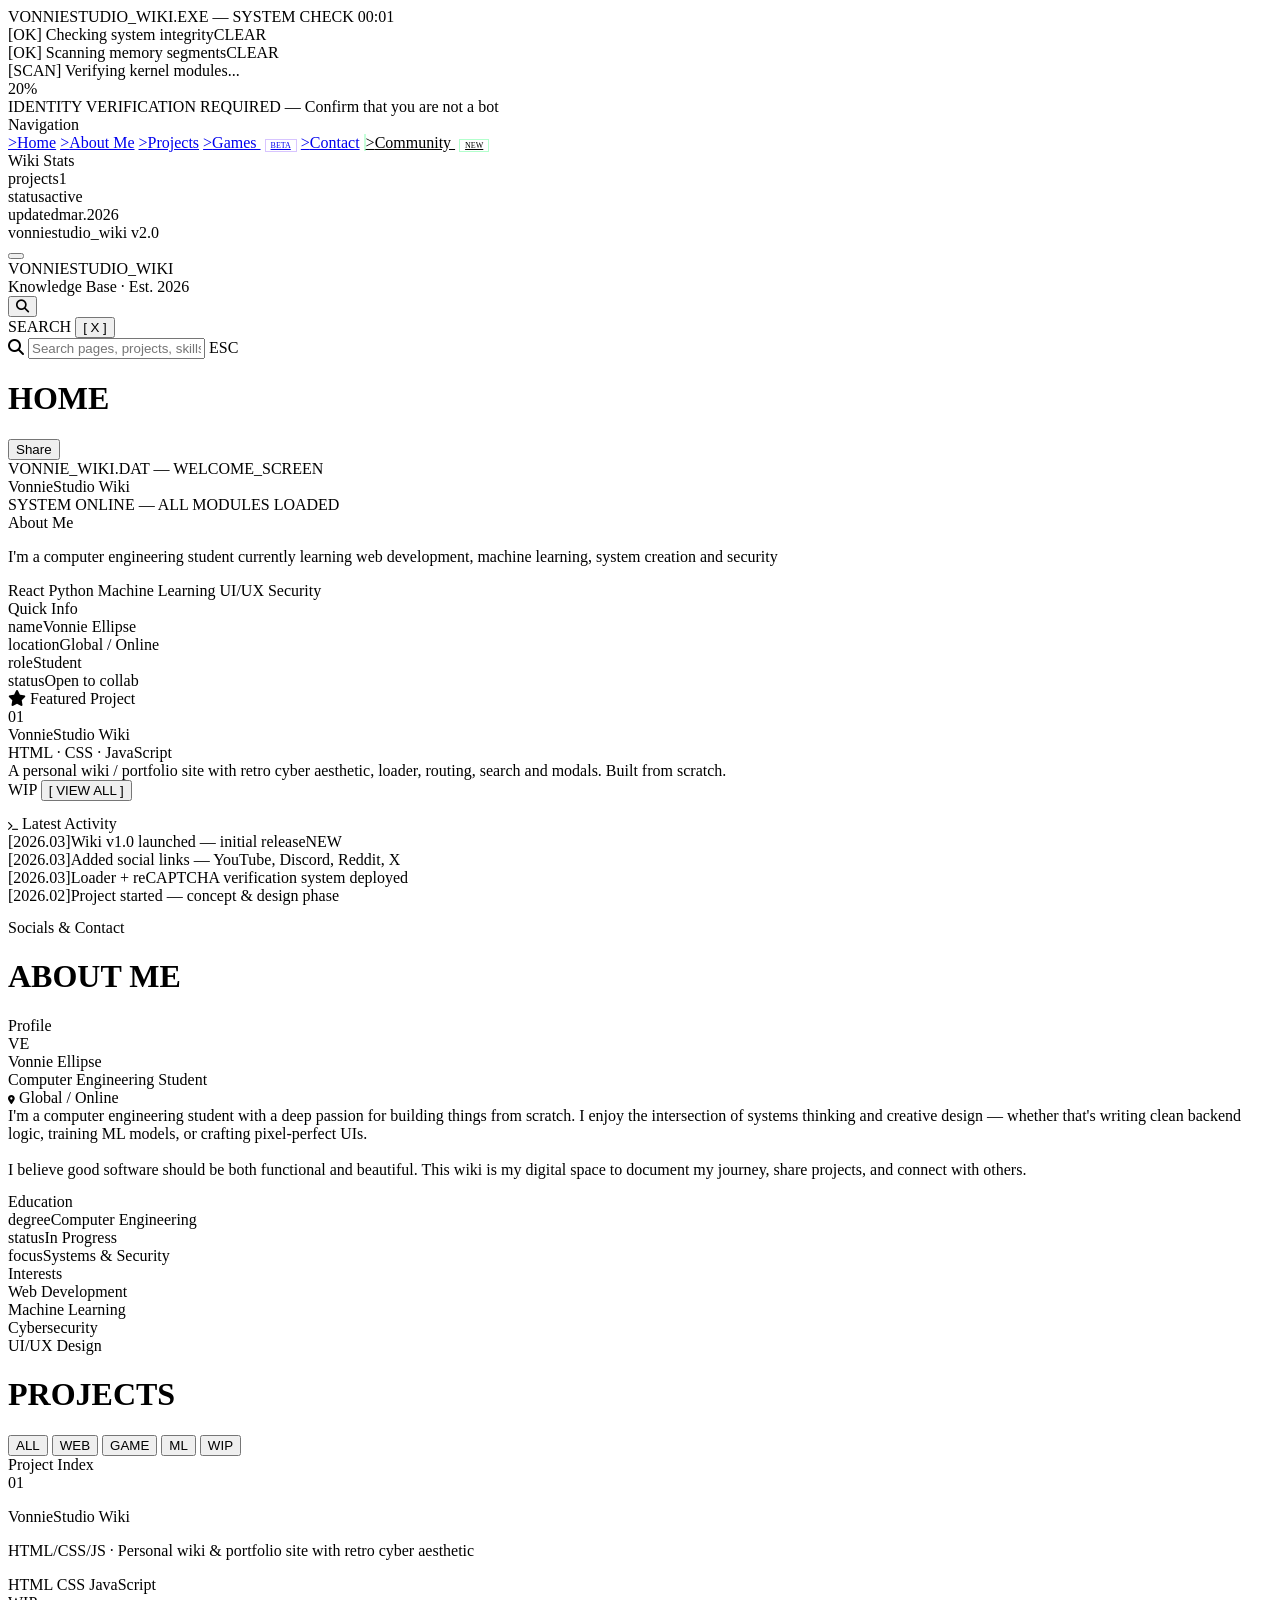
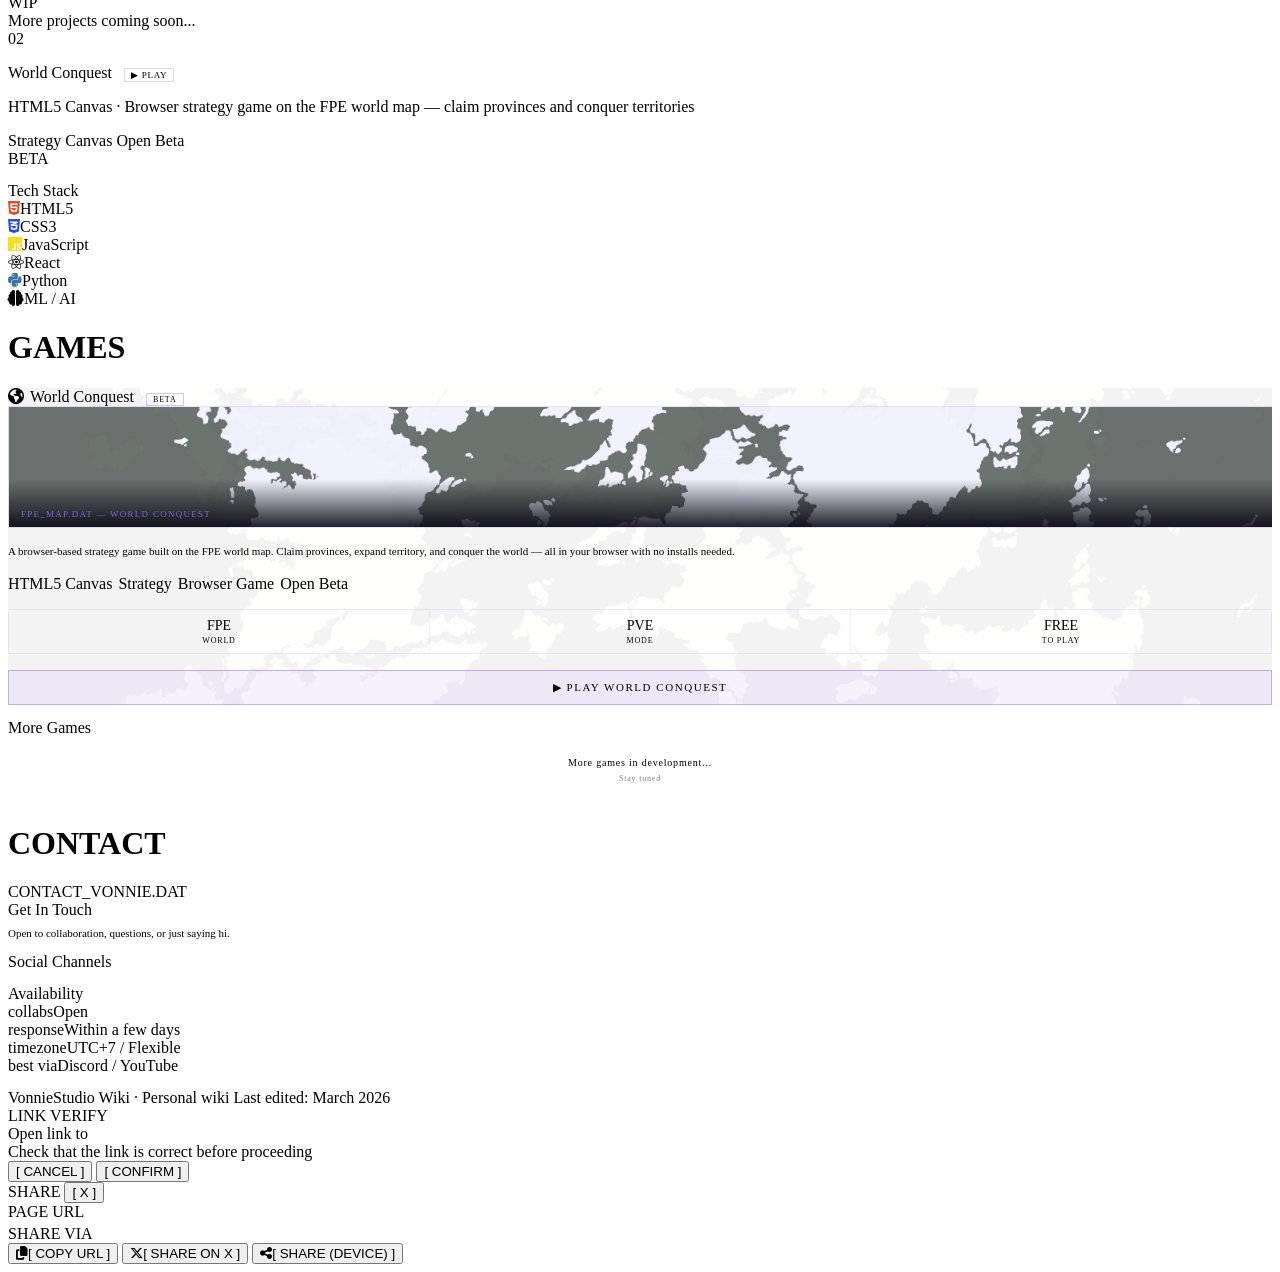
==== commit 84a91b5a: "Update index.html" ====
--- a/index.html
+++ b/index.html
@@ -1,5 +1,5 @@
 <!DOCTYPE html>
-<html lang="th">
+<html lang="en">
 <head>
 <meta charset="UTF-8">
 <meta name="viewport" content="width=device-width, initial-scale=1.0">
@@ -41,6 +41,7 @@
   <a class="drawer-link" data-page="home" href="#" onclick="navigate('home');closeDrawer();return false;"><span class="drawer-link-icon">&gt;</span>Home</a>
   <a class="drawer-link" data-page="about" href="#" onclick="navigate('about');closeDrawer();return false;"><span class="drawer-link-icon">&gt;</span>About Me</a>
   <a class="drawer-link" data-page="projects" href="#" onclick="navigate('projects');closeDrawer();return false;"><span class="drawer-link-icon">&gt;</span>Projects</a>
+  <a class="drawer-link" data-page="games" href="#" onclick="navigate('games');closeDrawer();return false;"><span class="drawer-link-icon">&gt;</span>Games <span style="font-size:8px;color:var(--purple);border:1px solid rgba(155,109,255,.4);padding:1px 5px;margin-left:4px;">BETA</span></a>
   <a class="drawer-link" data-page="contact" href="#" onclick="navigate('contact');closeDrawer();return false;"><span class="drawer-link-icon">&gt;</span>Contact</a>
   <a class="drawer-link" href="community.html" style="color:var(--green);border-left:2px solid rgba(64,255,128,.3);"><span class="drawer-link-icon">&gt;</span>Community <span style="font-size:8px;color:var(--green);border:1px solid rgba(64,255,128,.4);padding:1px 5px;margin-left:4px;">NEW</span></a>
   <div class="drawer-divider"></div>
@@ -50,7 +51,7 @@
     <div class="drawer-stat-row"><span class="drawer-stat-key">status</span><span class="drawer-stat-val" style="color:var(--green)">active</span></div>
     <div class="drawer-stat-row"><span class="drawer-stat-key">updated</span><span class="drawer-stat-val">mar.2026</span></div>
   </div>
-  <div class="drawer-footer">// vonniestudio_wiki v2.0</div>
+  <div class="drawer-footer">vonniestudio_wiki v2.0</div>
 </aside>
 
 <nav class="topnav">
@@ -78,7 +79,7 @@
 <div class="search-overlay" id="searchOverlay" onclick="if(event.target===this)closeSearch()">
   <div class="search-box">
     <div class="search-box-header">
-      <span>// SEARCH_WIKI.EXE</span>
+      <span>SEARCH</span>
       <button class="search-close" onclick="closeSearch()">[ X ]</button>
     </div>
     <div class="search-input-wrap">
@@ -96,13 +97,13 @@
   <!-- ===== HOME PAGE ===== -->
   <div class="page" id="page-home">
     <div class="page-header">
-      <h1 class="page-title">// HOME</h1>
+      <h1 class="page-title">HOME</h1>
       <div class="page-header-line"></div>
       <button class="page-btn" onclick="openShare()">Share</button>
     </div>
 
     <div class="wiki-banner" style="animation:cardIn .5s ease both;">
-      <div class="banner-eyebrow">// Vonnie_WIKI.DAT — WELCOME_SCREEN</div>
+      <div class="banner-eyebrow">VONNIE_WIKI.DAT — WELCOME_SCREEN</div>
       <div class="banner-title" id="typedTitle">Vonnie<span>Studio</span> Wiki</div>
       <div class="banner-divider"></div>
       <div class="banner-glitch-line" id="glitchLine">SYSTEM ONLINE — ALL MODULES LOADED</div>
@@ -126,7 +127,7 @@
         <div class="wiki-card-header">Quick Info</div>
         <div class="wiki-card-body">
           <div class="info-row"><span class="info-key">name</span><span class="info-val hl">Vonnie Ellipse</span></div>
-          <div class="info-row"><span class="info-key">location</span><span class="info-val">Thailand</span></div>
+          <div class="info-row"><span class="info-key">location</span><span class="info-val">Global / Online</span></div>
           <div class="info-row"><span class="info-key">role</span><span class="info-val">Student</span></div>
           <div class="info-row"><span class="info-key">status</span><span class="info-val" style="color:var(--green)">Open to collab</span></div>
         </div>
@@ -174,7 +175,7 @@
   <!-- ===== ABOUT PAGE ===== -->
   <div class="page hidden" id="page-about">
     <div class="page-header">
-      <h1 class="page-title">// ABOUT_ME</h1>
+      <h1 class="page-title">ABOUT ME</h1>
       <div class="page-header-line"></div>
     </div>
     <div class="wiki-card" style="margin-bottom:14px;animation:cardIn .4s ease both;">
@@ -187,7 +188,7 @@
           <div class="profile-info">
             <div class="profile-name">Vonnie Ellipse</div>
             <div class="profile-role">Computer Engineering Student</div>
-            <div class="profile-loc"><i class="fa-solid fa-location-dot" style="color:var(--cyan);font-size:9px;"></i> Thailand</div>
+            <div class="profile-loc"><i class="fa-solid fa-location-dot" style="color:var(--cyan);font-size:9px;"></i> Global / Online</div>
           </div>
         </div>
         <div class="about-long-text">
@@ -223,11 +224,12 @@
   <!-- ===== PROJECTS PAGE ===== -->
   <div class="page hidden" id="page-projects">
     <div class="page-header">
-      <h1 class="page-title">// PROJECTS</h1>
+      <h1 class="page-title">PROJECTS</h1>
       <div class="page-header-line"></div>
       <div class="proj-filter-row">
         <button class="proj-filter active" data-filter="all" onclick="filterProjects('all')">ALL</button>
         <button class="proj-filter" data-filter="web" onclick="filterProjects('web')">WEB</button>
+        <button class="proj-filter" data-filter="game" onclick="filterProjects('game')">GAME</button>
         <button class="proj-filter" data-filter="ml" onclick="filterProjects('ml')">ML</button>
         <button class="proj-filter" data-filter="wip" onclick="filterProjects('wip')">WIP</button>
       </div>
@@ -250,7 +252,20 @@
           <span class="proj-badge badge-wip">WIP</span>
         </div>
         <div class="proj-empty-hint">
-          <span class="proj-empty-text">// More projects coming soon...</span>
+          <span class="proj-empty-text">More projects coming soon...</span>
+        </div>
+        <div class="project-entry" data-tags="game web wip">
+          <span class="proj-num">02</span>
+          <div class="proj-info">
+            <p class="proj-name">World Conquest <a href="game.html" style="font-size:9px;color:var(--purple);margin-left:8px;text-decoration:none;border:1px solid rgba(155,109,255,.3);padding:1px 6px;letter-spacing:.08em;">▶ PLAY</a></p>
+            <p class="proj-desc">HTML5 Canvas · Browser strategy game on the FPE world map — claim provinces and conquer territories</p>
+            <div class="tag-row" style="margin-top:6px;">
+              <span class="wiki-tag" style="color:var(--purple);border-color:rgba(155,109,255,.3);">Strategy</span>
+              <span class="wiki-tag tag-cyan">Canvas</span>
+              <span class="wiki-tag tag-green">Open Beta</span>
+            </div>
+          </div>
+          <span class="proj-badge badge-wip">BETA</span>
         </div>
       </div>
     </div>
@@ -270,15 +285,85 @@
     </div>
   </div>
 
+  <!-- ===== GAMES PAGE ===== -->
+  <div class="page hidden" id="page-games">
+    <div class="page-header">
+      <h1 class="page-title">GAMES</h1>
+      <div class="page-header-line"></div>
+    </div>
+
+    <!-- Featured game card -->
+    <div class="wiki-card" style="animation:cardIn .4s ease both;margin-bottom:14px;position:relative;overflow:hidden;">
+      <!-- Map preview bg -->
+      <div style="position:absolute;inset:0;background-image:url('FPE_Map.png');background-size:cover;background-position:center;opacity:.06;pointer-events:none;"></div>
+      <div class="wiki-card-header" style="position:relative;">
+        <i class="fa-solid fa-earth-americas" style="color:var(--purple);margin-right:6px;"></i>World Conquest
+        <span style="font-size:8px;color:var(--purple);border:1px solid rgba(155,109,255,.4);padding:1px 6px;margin-left:8px;letter-spacing:.1em;">BETA</span>
+      </div>
+      <div class="wiki-card-body" style="position:relative;">
+        <!-- Map thumbnail -->
+        <div style="width:100%;height:120px;overflow:hidden;margin-bottom:14px;border:1px solid rgba(155,109,255,.2);position:relative;">
+          <img src="FPE_Map.png" alt="World Map" style="width:100%;height:100%;object-fit:cover;opacity:.7;filter:sepia(.3) hue-rotate(200deg);">
+          <div style="position:absolute;inset:0;background:linear-gradient(to bottom,transparent 60%,rgba(10,10,20,.9));"></div>
+          <div style="position:absolute;bottom:8px;left:12px;font-family:var(--mono);font-size:9px;color:rgba(155,109,255,.8);letter-spacing:.14em;">FPE_MAP.DAT — WORLD CONQUEST</div>
+        </div>
+
+        <p style="font-family:var(--mono);font-size:11px;color:var(--text-sub);line-height:1.8;margin-bottom:14px;">
+          A browser-based strategy game built on the FPE world map. Claim provinces, expand territory, and conquer the world — all in your browser with no installs needed.
+        </p>
+
+        <div style="display:flex;flex-wrap:wrap;gap:6px;margin-bottom:16px;">
+          <span class="wiki-tag tag-cyan">HTML5 Canvas</span>
+          <span class="wiki-tag" style="color:var(--purple);border-color:rgba(155,109,255,.3);">Strategy</span>
+          <span class="wiki-tag" style="color:var(--gold);border-color:rgba(240,192,64,.3);">Browser Game</span>
+          <span class="wiki-tag tag-green">Open Beta</span>
+        </div>
+
+        <!-- Stats row -->
+        <div style="display:flex;gap:0;border:1px solid rgba(155,109,255,.15);margin-bottom:16px;">
+          <div style="flex:1;padding:8px;text-align:center;border-right:1px solid rgba(155,109,255,.1);">
+            <div style="font-family:var(--mono);font-size:14px;color:var(--purple);">FPE</div>
+            <div style="font-family:var(--mono);font-size:8px;color:var(--text-dim);margin-top:2px;letter-spacing:.1em;">WORLD</div>
+          </div>
+          <div style="flex:1;padding:8px;text-align:center;border-right:1px solid rgba(155,109,255,.1);">
+            <div style="font-family:var(--mono);font-size:14px;color:var(--cyan);">PVE</div>
+            <div style="font-family:var(--mono);font-size:8px;color:var(--text-dim);margin-top:2px;letter-spacing:.1em;">MODE</div>
+          </div>
+          <div style="flex:1;padding:8px;text-align:center;">
+            <div style="font-family:var(--mono);font-size:14px;color:var(--green);">FREE</div>
+            <div style="font-family:var(--mono);font-size:8px;color:var(--text-dim);margin-top:2px;letter-spacing:.1em;">TO PLAY</div>
+          </div>
+        </div>
+
+        <a href="game.html" style="display:block;width:100%;font-family:var(--mono);font-size:11px;letter-spacing:.14em;padding:10px;border:1px solid rgba(155,109,255,.5);background:rgba(155,109,255,.08);color:var(--purple);cursor:pointer;text-align:center;text-decoration:none;transition:all .15s;box-sizing:border-box;"
+          onmouseover="this.style.background='rgba(155,109,255,.18)';this.style.borderColor='rgba(155,109,255,.8)'"
+          onmouseout="this.style.background='rgba(155,109,255,.08)';this.style.borderColor='rgba(155,109,255,.5)'">
+          ▶ PLAY WORLD CONQUEST
+        </a>
+      </div>
+    </div>
+
+    <!-- More games placeholder -->
+    <div class="wiki-card" style="animation:cardIn .4s ease .1s both;">
+      <div class="wiki-card-header">More Games</div>
+      <div class="wiki-card-body">
+        <div style="font-family:var(--mono);font-size:10px;color:var(--text-dim);text-align:center;padding:20px 0;letter-spacing:.08em;">
+          More games in development...<br>
+          <span style="font-size:8px;opacity:.5;margin-top:6px;display:block;">Stay tuned</span>
+        </div>
+      </div>
+    </div>
+  </div>
+
   <!-- ===== CONTACT PAGE ===== -->
   <div class="page hidden" id="page-contact">
     <div class="page-header">
-      <h1 class="page-title">// CONTACT</h1>
+      <h1 class="page-title">CONTACT</h1>
       <div class="page-header-line"></div>
     </div>
 
     <div class="wiki-banner" style="animation:cardIn .4s ease both;margin-bottom:14px;">
-      <div class="banner-eyebrow">// CONTACT_VONNIE.DAT</div>
+      <div class="banner-eyebrow">CONTACT_VONNIE.DAT</div>
       <div class="banner-title" style="font-size:16px;">Get In Touch</div>
       <div class="banner-divider"></div>
       <div style="font-family:var(--mono);font-size:11px;color:var(--text-sub);margin-top:8px;">
@@ -296,7 +381,7 @@
       <div class="wiki-card-body">
         <div class="info-row"><span class="info-key">collabs</span><span class="info-val" style="color:var(--green)">Open</span></div>
         <div class="info-row"><span class="info-key">response</span><span class="info-val">Within a few days</span></div>
-        <div class="info-row"><span class="info-key">timezone</span><span class="info-val">ICT (UTC+7)</span></div>
+        <div class="info-row"><span class="info-key">timezone</span><span class="info-val">UTC+7 / Flexible</span></div>
         <div class="info-row"><span class="info-key">best via</span><span class="info-val hl">Discord / YouTube</span></div>
       </div>
     </div>
@@ -306,7 +391,7 @@
 </div>
 
 <footer class="wiki-footer">
-  <span>// VonnieStudio Wiki · Personal wiki</span>
+  <span>VonnieStudio Wiki · Personal wiki</span>
   <span>Last edited: March 2026</span>
 </footer>
 
@@ -315,7 +400,7 @@
 <!-- LINK CONFIRM MODAL -->
 <div id="link-modal" class="link-modal-overlay" onclick="if(event.target===this)closeModal()">
   <div class="link-modal-box">
-    <div class="link-modal-header">// LINK_VERIFY.EXE</div>
+    <div class="link-modal-header">LINK VERIFY</div>
     <div class="link-modal-body">
       <div class="link-modal-label">Open link to <span id="modal-name"></span></div>
       <div class="link-modal-url" id="modal-url"></div>
@@ -332,7 +417,7 @@
 <div id="share-modal" class="share-modal-overlay" onclick="if(event.target===this)closeShare()">
   <div class="share-modal-box">
     <div class="share-modal-header">
-      <span>// SHARE_PAGE.EXE</span>
+      <span>SHARE</span>
       <button class="share-modal-close" onclick="closeShare()">[ X ]</button>
     </div>
     <div class="share-modal-body">
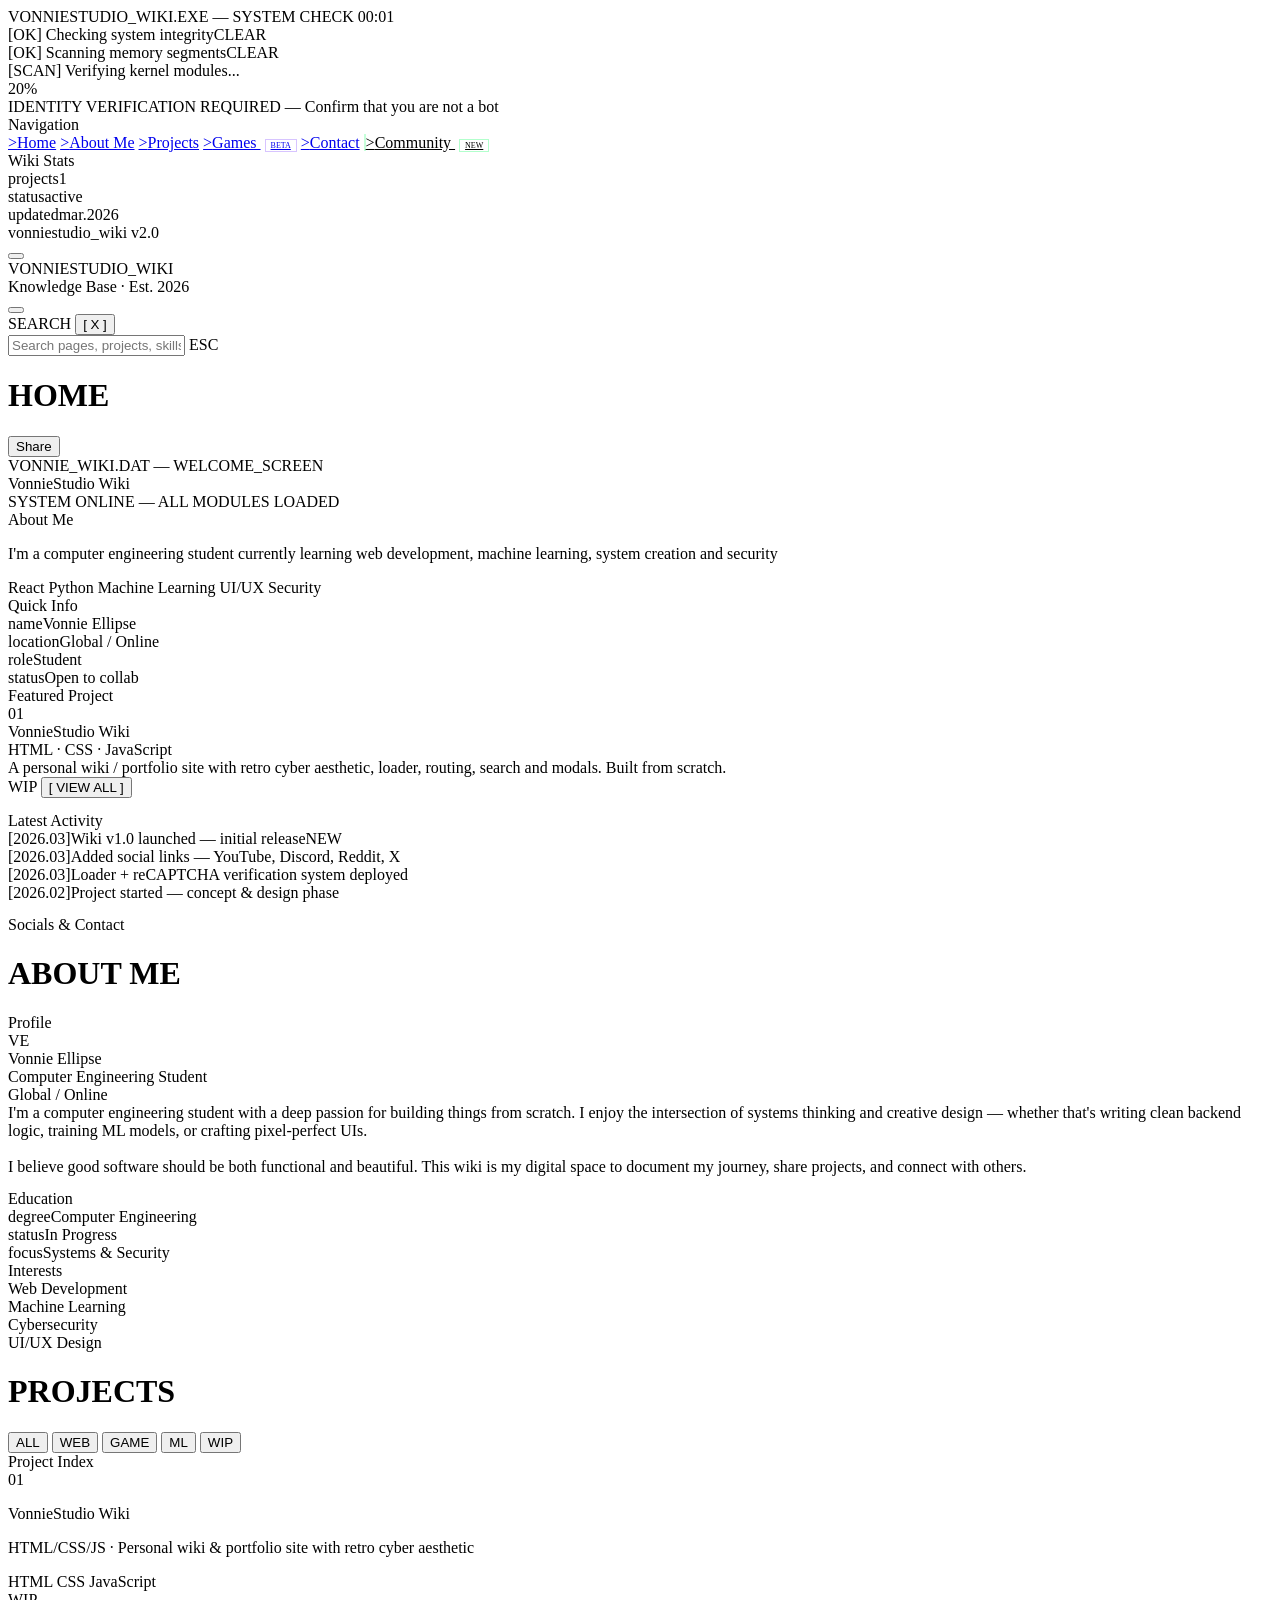
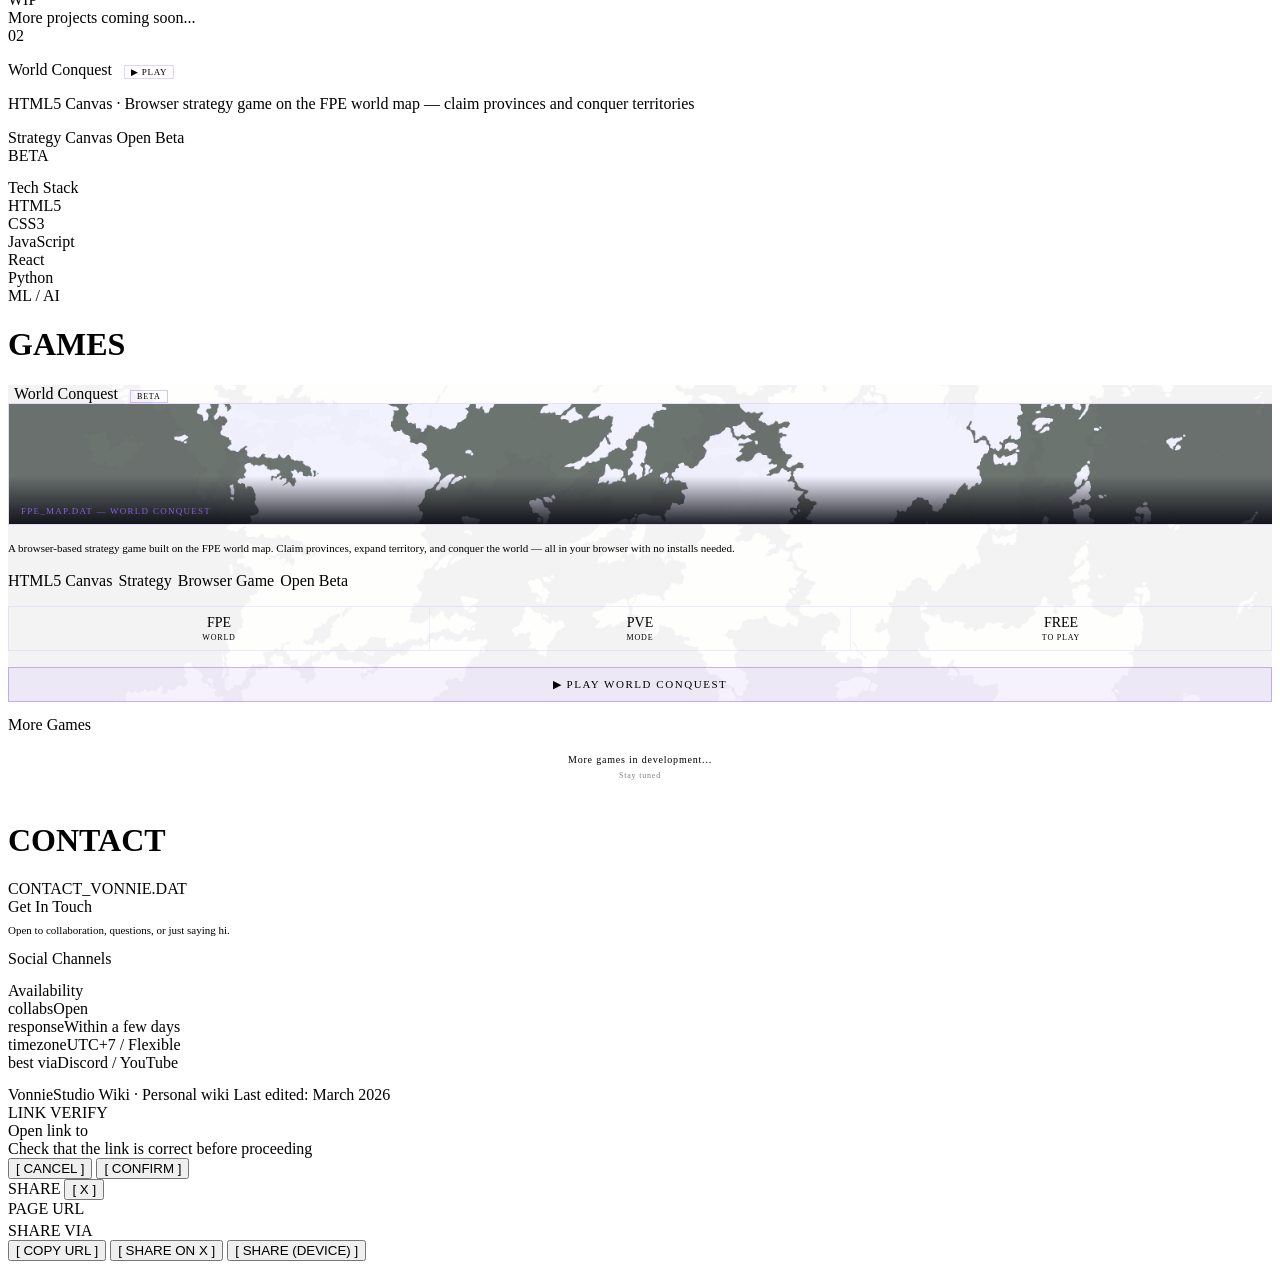
==== commit 9faab9ec: "tired" ====
--- a/index.html
+++ b/index.html
@@ -5,7 +5,7 @@
 <meta name="viewport" content="width=device-width, initial-scale=1.0">
 <title>VonnieStudio Wiki</title>
 <link rel="stylesheet" href="style.css">
-<link rel="stylesheet" href="https://cdnjs.cloudflare.com/ajax/libs/font-awesome/6.5.0/css/all.min.css">
+<link rel="stylesheet" href="https://cdn.jsdelivr.net/gh/FortAwesome/Font-Awesome@6.5.0/css/all.min.css">
 </head>
 <body>
 
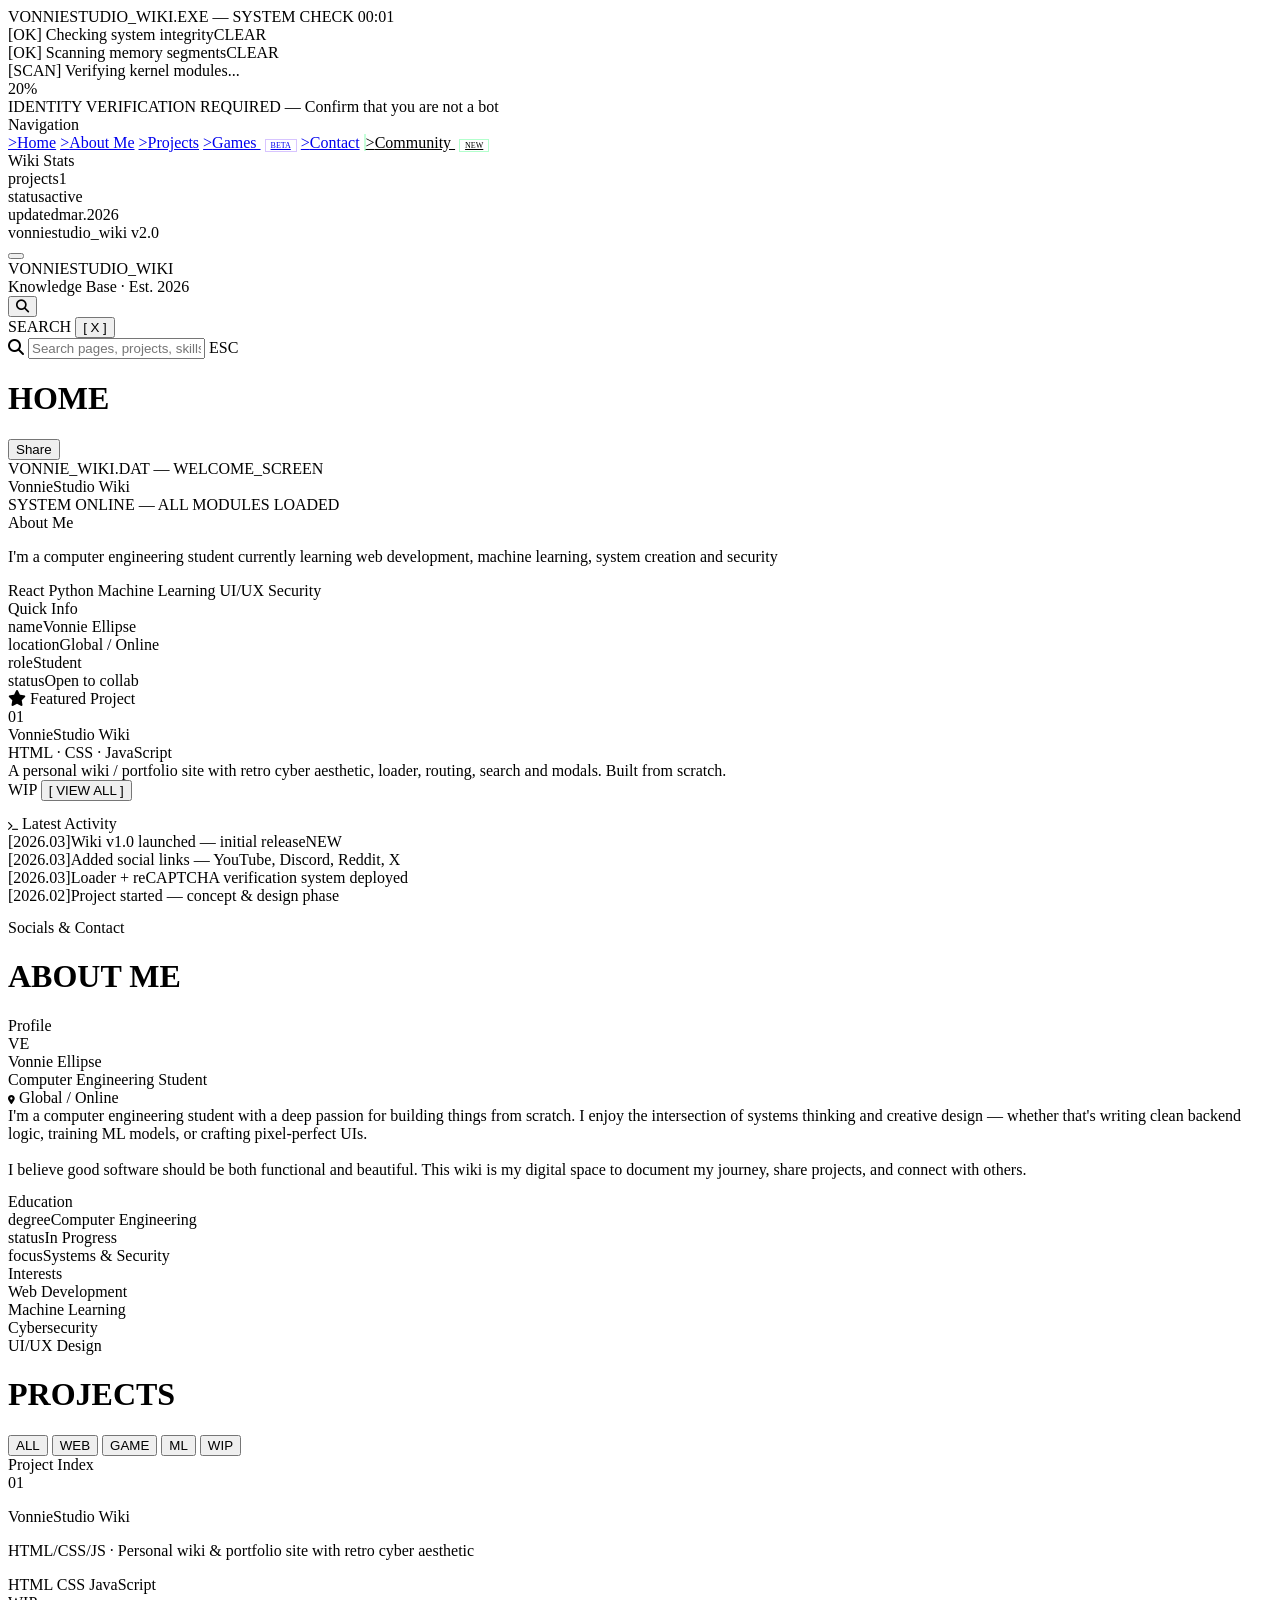
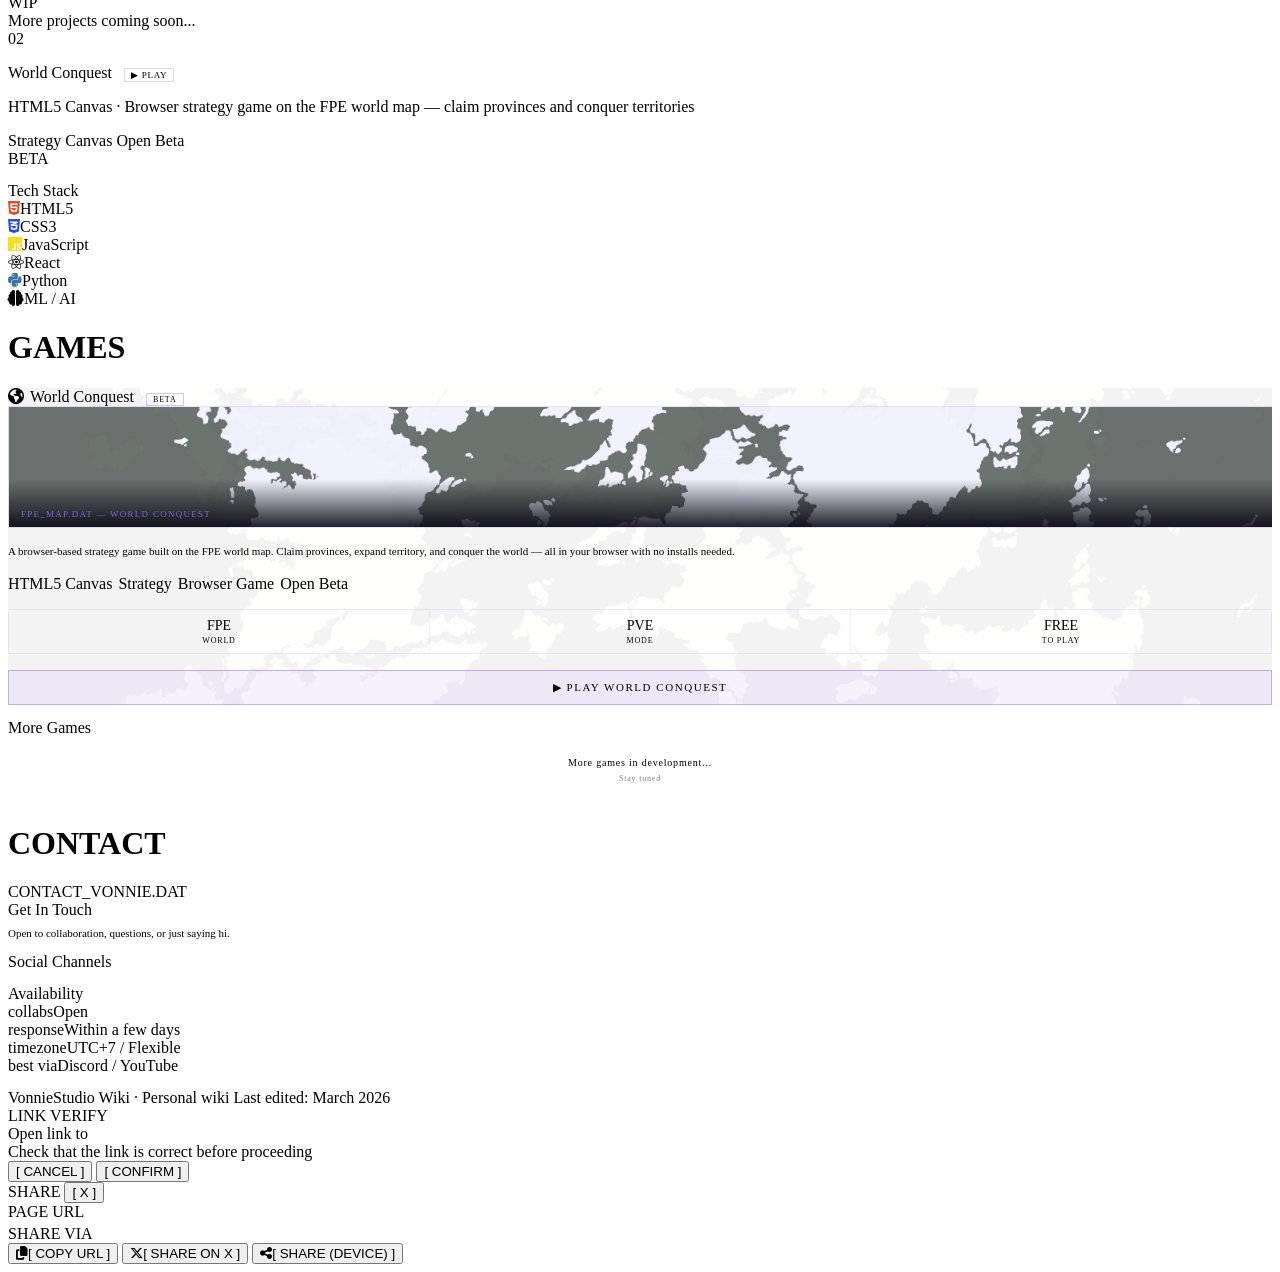
==== commit a51ed167: "fix again rahh" ====
--- a/index.html
+++ b/index.html
@@ -5,7 +5,7 @@
 <meta name="viewport" content="width=device-width, initial-scale=1.0">
 <title>VonnieStudio Wiki</title>
 <link rel="stylesheet" href="style.css">
-<link rel="stylesheet" href="https://cdn.jsdelivr.net/gh/FortAwesome/Font-Awesome@6.5.0/css/all.min.css">
+<link rel="stylesheet" href="https://cdnjs.cloudflare.com/ajax/libs/font-awesome/6.5.0/css/all.min.css">
 </head>
 <body>
 
